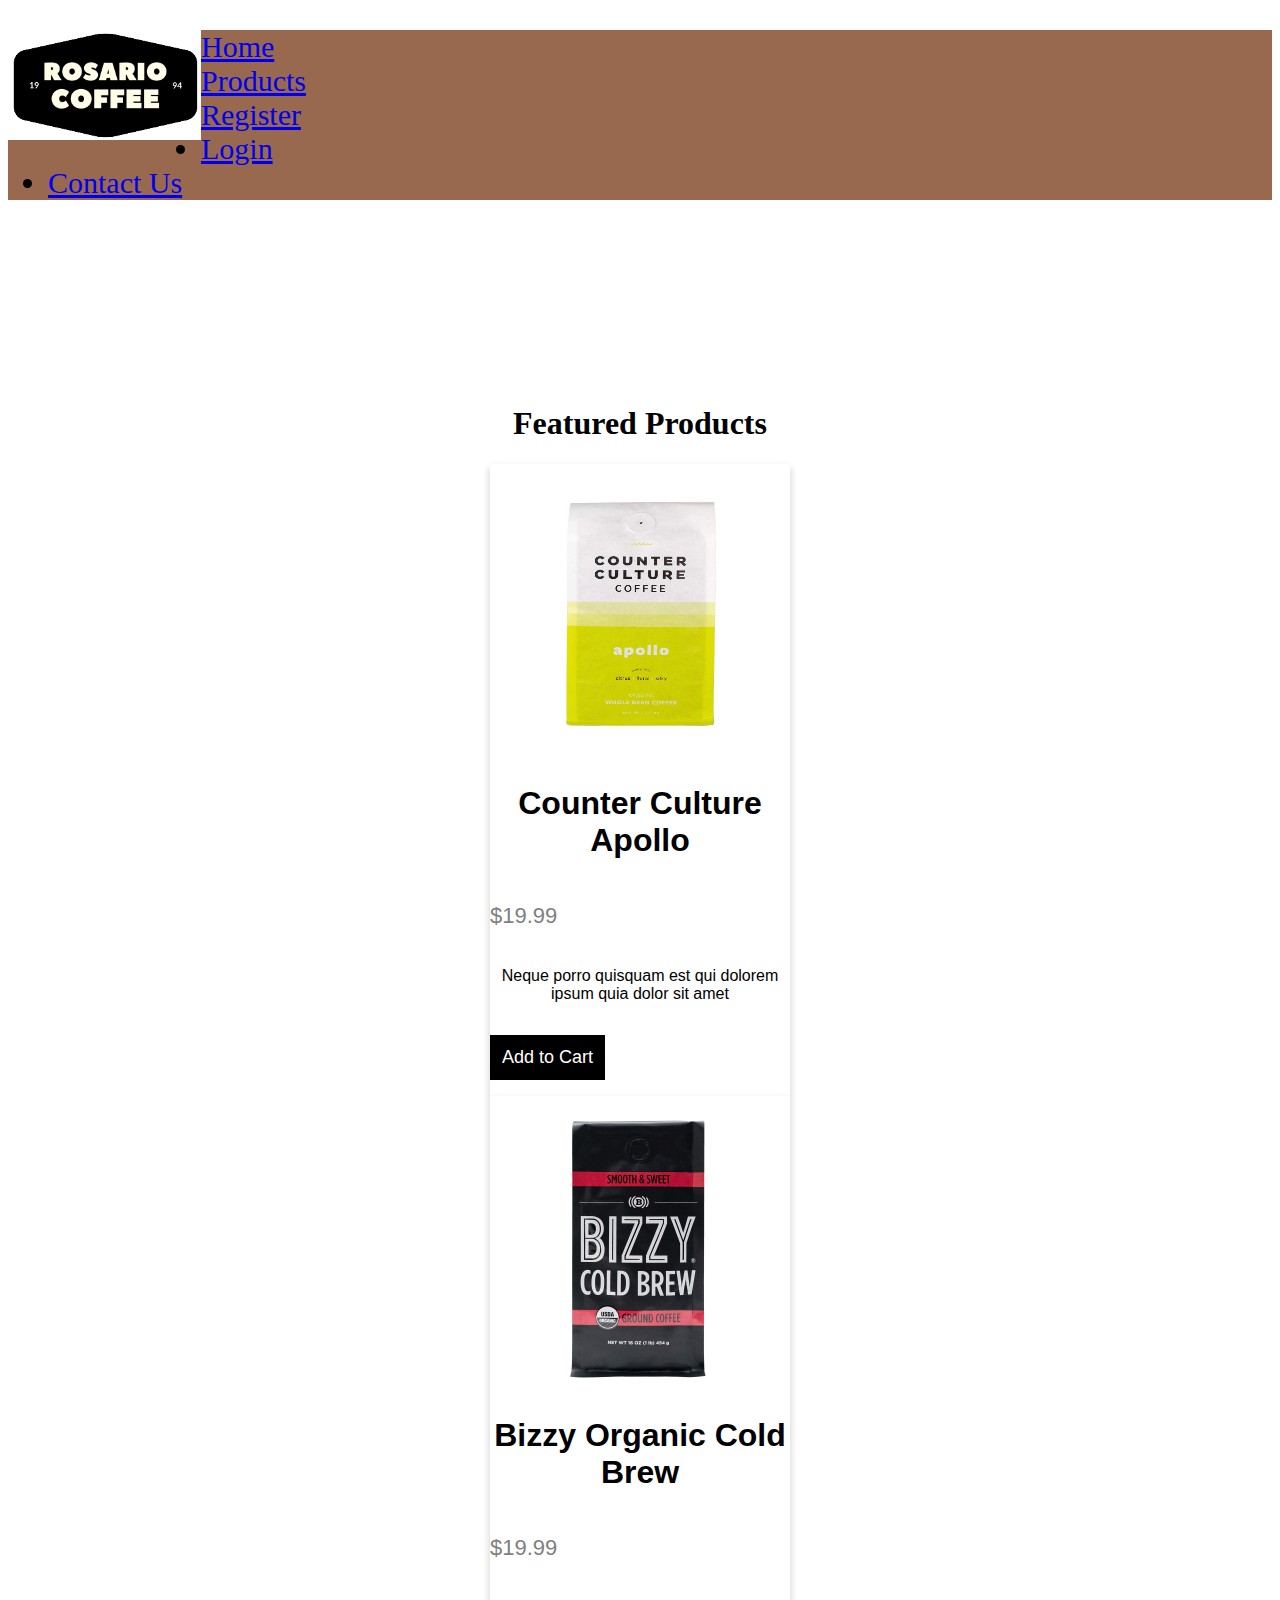
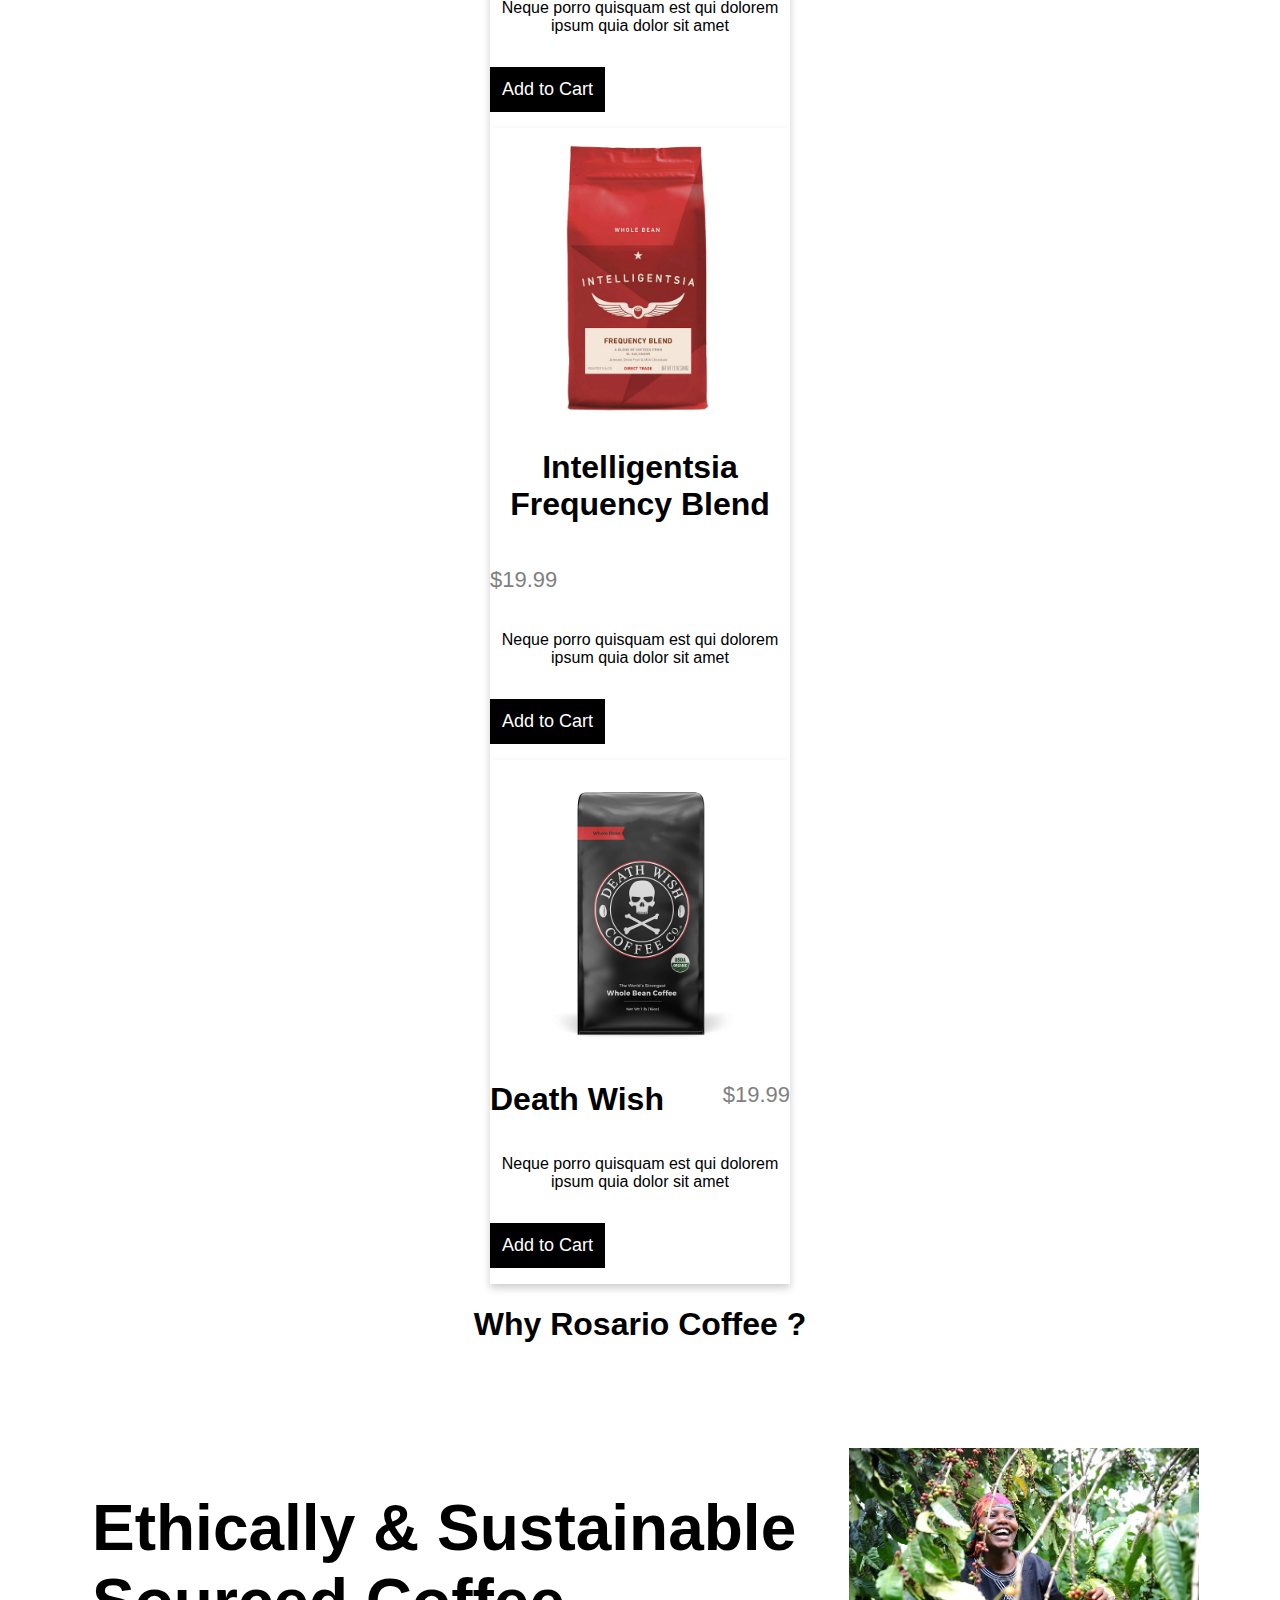
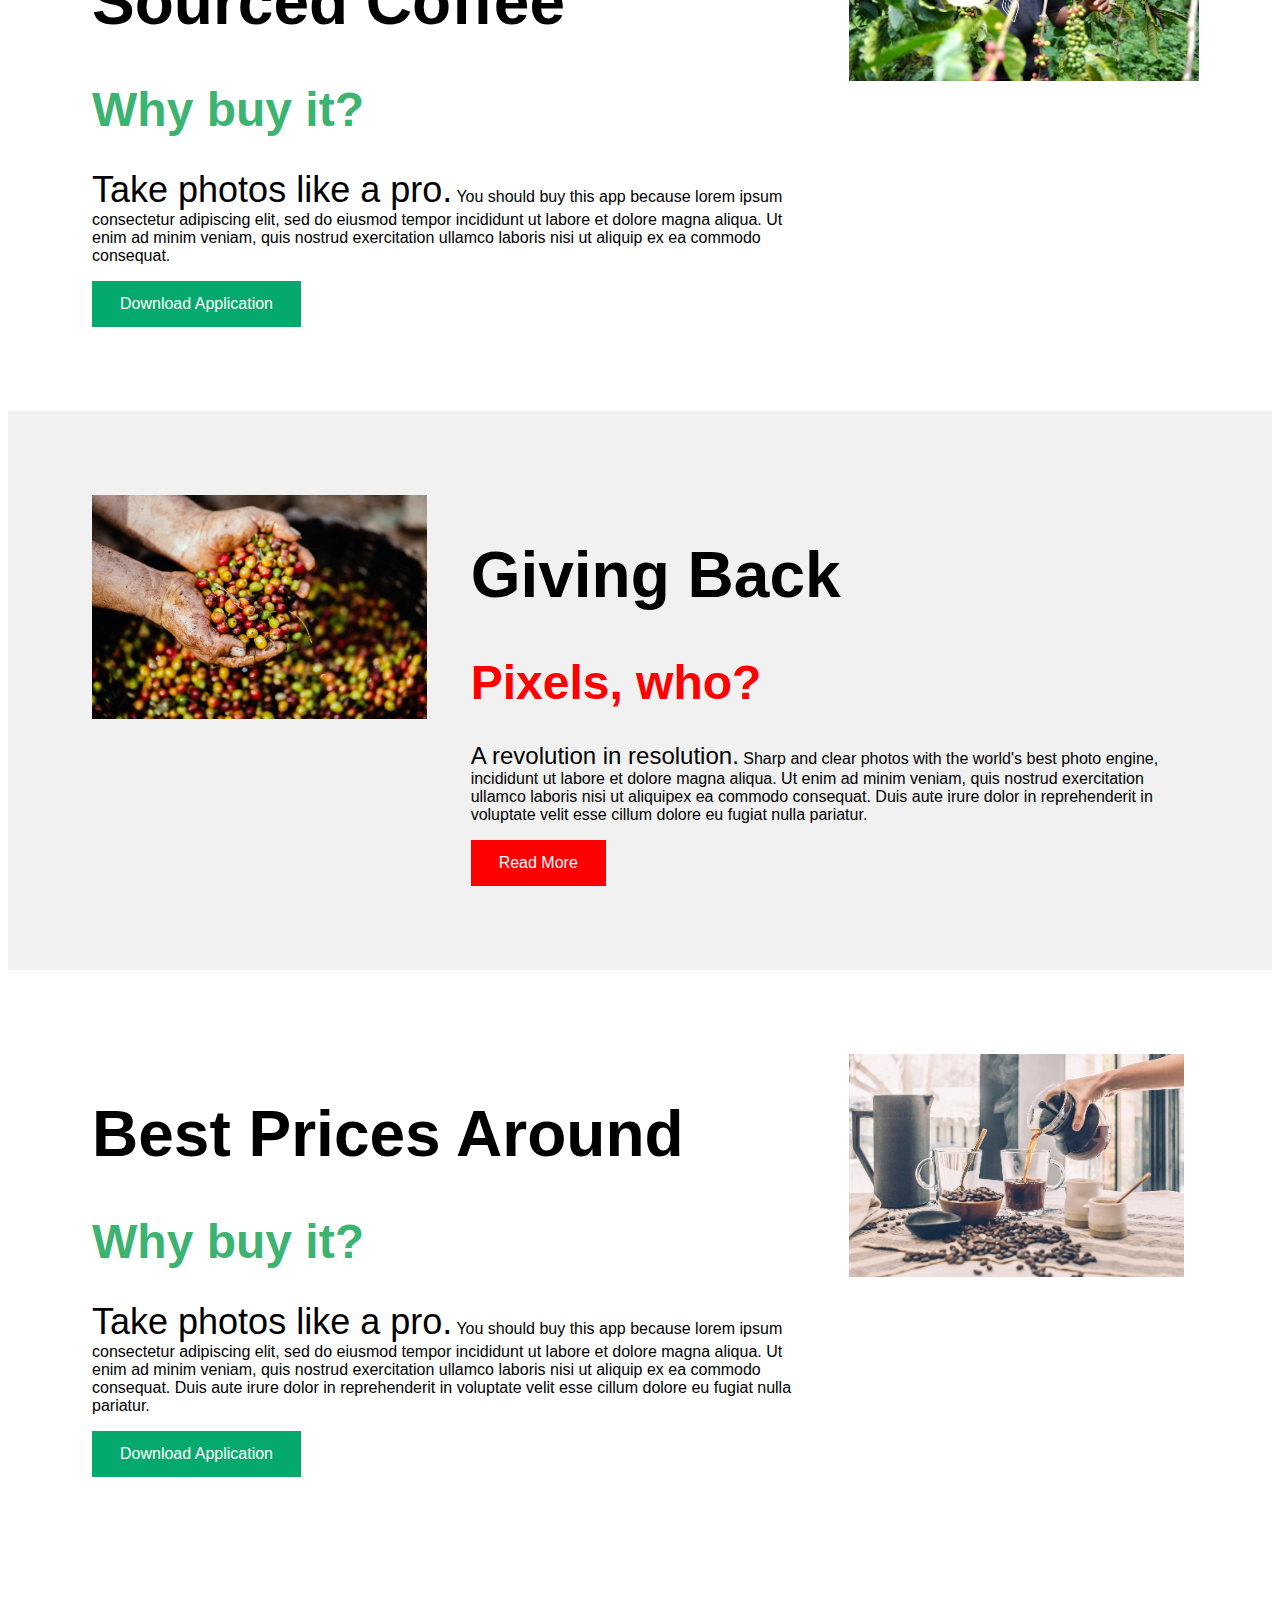
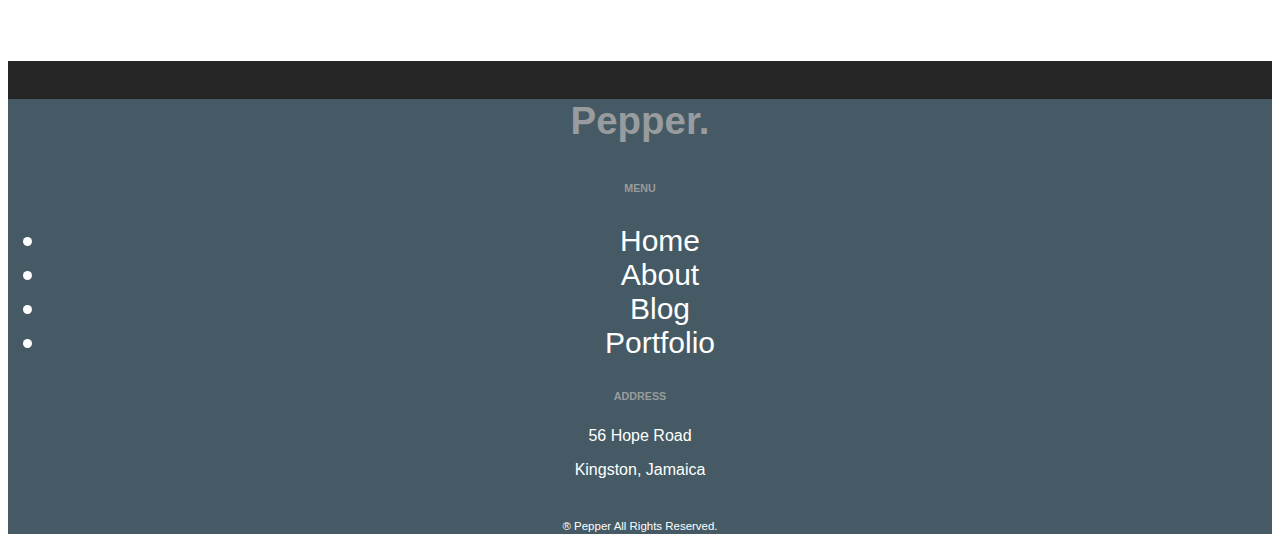
==== index.html @ 5555e2be "Forgot to make commitments, this is what I have so far" ====
<!DOCTYPE html>
<html lang="en">

<head>
    <meta charset="utf-8">
    <meta name="viewport" content="width=device-width, initial-scale=1">
    <title>My First Bootstrap</title>

    <link rel="stylesheet" href="https://cdn.jsdelivr.net/npm/bootstrap@4.6.0/dist/css/bootstrap.min.css"
        integrity="sha384-B0vP5xmATw1+K9KRQjQERJvTumQW0nPEzvF6L/Z6nronJ3oUOFUFpCjEUQouq2+l" crossorigin="anonymous">
    </linkrel>
    <link rel="stylesheet" href="/css/styles.css">
</head>
<main>


    <body>
        <header>

            <!-- NAV BAR -->
            <div>
                <nav class="navbar navbar-expand-md p-0">
                    <a class="navbar-brand" href="/images/logo.png">
                        <img src="/images/logo.png" alt="logo" id="logo" style="height:110px;"> </a>
                    <ul class="navbar-nav">
                        <li class="nav-item">
                            <a class="nav-link" href="home.html">Home</a>
                        </li>
                        <li class="nav-item">
                            <a class="nav-link" href="products.html">Products</a>
                        </li>
                        <li class="nav-item">
                            <a class="nav-link" href="register.html">Register</a>
                        </li>
                        <li class="nav-item">
                            <a class="nav-link" href="login.html">Login</a>
                        </li>
                        <li class="nav-item">
                            <a class="nav-link" href="contact.html">Contact Us</a>
                        </li>
                    </ul>
                </nav>
            </div>
        </header>

        <!-- VIDEO -->
        <video autoplay muted loop id="myVideo">
            <source src="/images/video.mp4" type="video/mp4">
        </video>

        <!-- Featured Products-->
        <div class="container">
            <div class="featured-products">
                <h1>Featured Products</h1>
            </div>

            <div class="row">
                <div class="col-md-3">
                    <div class="cards h-100">
                        <img src="/images/Products/CounterCultureCoffee,CoffeeEthiopianApolloOrganic.jpg"
                            alt="Bizzy Cold Brew" style="width:100%">
                        <h1>Counter Culture Apollo</h1>
                        <p class="price">$19.99</p>
                        <p>Neque porro quisquam est qui dolorem ipsum quia dolor sit amet</p>
                        <p><button>Add to Cart</button></p>
                    </div>

                </div>
                <div class="col-md-3">
                    <div class="cards h-100">
                        <img src="/images/Products/BizzyOrganicColdBrewCoffee.jpg" alt="Bizzy Cold Brew"
                            style="width:100%">
                        <h1>Bizzy Organic Cold Brew</h1>
                        <p class="price">$19.99</p>
                        <p>Neque porro quisquam est qui dolorem ipsum quia dolor sit amet</p>
                        <p><button>Add to Cart</button></p>
                    </div>

                </div>
                <div class="col-md-3">
                    <div class="cards h-100">
                        <img src="/images/Products/IntelligentsiaFrequencyBlend.jpg" alt="Bizzy Cold Brew"
                            style="width:100%">
                        <h1>Intelligentsia Frequency Blend </h1>
                        <p class="price">$19.99</p>
                        <p>Neque porro quisquam est qui dolorem ipsum quia dolor sit amet</p>
                        <p><button>Add to Cart</button></p>
                    </div>

                </div>
                <div class="col-md-3">
                    <div class="cards h-100">
                        <img src="/images/Products/DEATHWISHCOFFEEWholeBeanCoffee.jpg" alt="Bizzy Cold Brew"
                            style="width:100%">
                        <h1>Death Wish</h1>
                        <p class="price">$19.99</p>
                        <p>Neque porro quisquam est qui dolorem ipsum quia dolor sit amet</p>
                        <p><button>Add to Cart</button></p>
                    </div>

                </div>
            </div>
        </div>

        <!-- Main Page Content-->
        
        <section>
        <div style="text-align:center">
            <h1>Why Rosario Coffee ?</h1>
          </div>
          
          <!-- The App Section -->
          <div class="container mpc">
            <div class="row">
              <div class="column-66">
                <h1 class="xlarge-font"><b>Ethically & Sustainable Sourced Coffee</b></h1>
                <h1 class="large-font" style="color:MediumSeaGreen;"><b>Why buy it?</b></h1>
                <p><span style="font-size:36px">Take photos like a pro.</span> You should buy this app because lorem ipsum consectetur adipiscing elit, sed do eiusmod tempor incididunt ut labore et dolore magna aliqua. Ut enim ad minim veniam, quis nostrud exercitation ullamco laboris nisi ut aliquip ex ea commodo consequat.</p>
                <button class="button mpc">Download Application</button>
              </div>
              <div class="column-33">
                  <img src="/images/coffeefield.jpg" width="400" height="471" class="mpc">
              </div>
            </div>
          </div>
          
          <!-- Clarity Section -->
          <div class="container mpc" style="background-color:#f1f1f1">
            <div class="row">
              <div class="column-33">
                <img src="/images/coloredbeans.jpeg" alt="App" width="335" height="471" class="mpc">
              </div>
              <div class="column-66">
                <h1 class="xlarge-font"><b>Giving Back</b></h1>
                <h1 class="large-font" style="color:red;"><b>Pixels, who?</b></h1>
                <p><span style="font-size:24px">A revolution in resolution.</span> Sharp and clear photos with the world's best photo engine, incididunt ut labore et dolore magna aliqua. Ut enim ad minim veniam, quis nostrud exercitation ullamco laboris nisi ut aliquipex ea commodo consequat. Duis aute irure dolor in reprehenderit in voluptate velit esse cillum dolore eu fugiat nulla pariatur.</p>
                <button class="button mpc" style="background-color:red">Read More</button>
              </div>
            </div>
          </div>
          
          <!-- The App Section -->
          <div class="container mpc">
            <div class="row">
              <div class="column-66">
                <h1 class="xlarge-font"><b>Best Prices Around</b></h1>
                <h1 class="large-font" style="color:MediumSeaGreen;"><b>Why buy it?</b></h1>
                <p><span style="font-size:36px">Take photos like a pro.</span> You should buy this app because lorem ipsum consectetur adipiscing elit, sed do eiusmod tempor incididunt ut labore et dolore magna aliqua. Ut enim ad minim veniam, quis nostrud exercitation ullamco laboris nisi ut aliquip ex ea commodo consequat. Duis aute irure dolor in reprehenderit in voluptate velit esse cillum dolore eu fugiat nulla pariatur.</p>
                <button class="button mpc">Download Application</button>
              </div>
              <div class="column-33">
                  <img src="/images/pouring-morning_FJJL3EKUR2.webp" width="335" height="471" class="mpc">
              </div>
            </div>
          </div>
        </section>





        <!-- FOOTER -->
        <footer>
            <div class="container-fluid pb-0 mb-0 justify-content-center text-light ">
                <footer>
                    <div class="row my-5 justify-content-center py-5">
                        <div class="col-11">
                            <div class="row ">
                                <div class="col-xl-8 col-md-4 col-sm-4 col-12 my-auto mx-auto a">
                                    <h3 class="text-muted mb-md-0 mb-5 bold-text">Pepper.</h3>
                                </div>
                                <div class="col-xl-2 col-md-4 col-sm-4 col-12">
                                    <h6 class="mb-3 mb-lg-4 bold-text "><b>MENU</b></h6>
                                    <ul class="list-unstyled">
                                        <li>Home</li>
                                        <li>About</li>
                                        <li>Blog</li>
                                        <li>Portfolio</li>
                                    </ul>
                                </div>
                                <div class="col-xl-2 col-md-4 col-sm-4 col-12">
                                    <h6 class="mb-3 mb-lg-4 text-muted bold-text mt-sm-0 mt-5"><b>ADDRESS</b></h6>
                                    <p class="mb-1">56 Hope Road</p>
                                    <p>Kingston, Jamaica</p>
                                </div>
                            </div>
                            <div class="row ">
                                <div
                                    class="col-xl-8 col-md-4 col-sm-4 col-auto my-md-0 mt-5 order-sm-1 order-3 align-self-end">
                                    <p class="social text-muted mb-0 pb-0 bold-text"> <span class="mx-2"><i
                                                class="fa fa-facebook" aria-hidden="true"></i></span> <span
                                            class="mx-2"><i class="fa fa-linkedin-square" aria-hidden="true"></i></span>
                                        <span class="mx-2"><i class="fa fa-twitter" aria-hidden="true"></i></span> <span
                                            class="mx-2"><i class="fa fa-instagram" aria-hidden="true"></i></span>
                                    </p>
                                    <small class="rights"><span>&#174;</span> Pepper All Rights Reserved.</small>
                                </div>


                            </div>
                        </div>
                    </div>
                </footer>
            </div>
        </footer>
</main>

<!--Bootstrap Script files go at the bottom of the body-->

<scriptsrc="https: //code.jquery.com/jquery-3.5.1.slim.min.js"
    integrity="sha384-DfXdz2htPH0lsSSs5nCTpuj/zy4C+OGpamoFVy38MVBnE+IbbVYUew+OrCXaRkfj" crossorigin="anonymous">
    </script>
    <scriptsrc="https: //cdn.jsdelivr.net/npm/bootstrap@4.6.0/dist/js/bootstrap.bundle.min.js"
        integrity="sha384-Piv4xVNRyMGpqkS2by6br4gNJ7DXjqk09RmUpJ8jgGtD7zP9yug3goQfGII0yAns" crossorigin="anonymous">
        </script>

        <!-- my JavaScript files will be included here -->

        </body>

</html>
---- css/styles.css ----
* {
  box-sizing:border-box;
}

section {
  margin: 0;
  font-family: Arial, Helvetica, sans-serif;
}

.container.mpc {
  padding: 64px;
}

.row:after {
  content: "";
  display: table;
  clear: both
}

.column-66 {
  float: left;
  width: 66.66666%;
  padding: 20px;
}

.column-33 {
  float: left;
  width: 33.33333%;
  padding: 20px;
}

.large-font {
  font-size: 48px;
}

.xlarge-font {
  font-size: 64px
}

.button.mpc {
  border: none;
  color: white;
  padding: 14px 28px;
  font-size: 16px;
  cursor: pointer;
  background-color: #04AA6D;
}

.mpc img {
  display: block;
  height: auto;
  max-width: 350px;
}

@media screen and (max-width: 1000px) {
  .column-66,
  .column-33 {
    width: 100%;
    text-align: center;
  }
  .mpc img {
    margin: auto;
  }
}














/* Navbar*/

.navbar {
    background-color: #98694f
    }








































.cards {
    box-shadow: 0 4px 8px 0 rgba(0, 0, 0, 0.2);
    max-width: 300px;
    margin: auto;
    text-align: center;
    font-family: arial;
    display: flex;
    justify-content: space-between;
    flex-wrap: wrap;
  }


  
  
  .price {
    color: grey;
    font-size: 22px;
    text-align: center;
  }
  
  .cards button {
    border: none;
    outline: 0;
    padding: 12px;
    color: white;
    background-color: #000;
    text-align: center;
    cursor: pointer;
    width: 100%;
    font-size: 18px;
  }
  
  .cards button:hover {
    opacity: 0.7;
  }

.featured-products {
    text-align: center;
}


#logo {
    float: left;
    position: relative;
}

ul {
    font-size: 30px;
    justify-content: space-around;  
}





/* Footer */

footer {
position: static;
width: 100%;
bottom: 0;
color: white;
text-align: center; }

@import url('https://fonts.googleapis.com/css?family=Rubik&display=swap');

 footer {
     background: linear-gradient(0deg, #fff, 50%, #DEEEFE);
     font-family: 'Rubik', sans-serif;
     background: #455A64;
     height: 100 !important
 }

 .container-fluid {
     overflow: hidden;
     margin-top: 100px;
     background: #262626;
     color: #627482 !important;
     margin-bottom: 0;
     padding-bottom: 0
 }

 small {
     font-size: calc(12px + (15 - 12) * ((100vw - 360px) / (1600 - 360))) !important
 }

 .bold-text {
     color: #989c9e !important
 }

 .mt-55 {
     margin-top: calc(50px + (60 - 50) * ((100vw - 360px) / (1600 - 360))) !important
 }

 h3 {
     font-size: calc(34px + (40 - 34) * ((100vw - 360px) / (1600 - 360))) !important
 }

 .social {
     font-size: 21px !important
 }

 .rights {
     font-size: calc(10px + (12 - 10) * ((100vw - 360px) / (1600 - 360))) !important
 }






/* Video */

#myVideo {
    background-size: contain;
    position:relative
    top 0;
    bottom: 0 ;
    width: 100% !important;
    height: auto !important;
 }




.cards img {
    height: 300px;
}
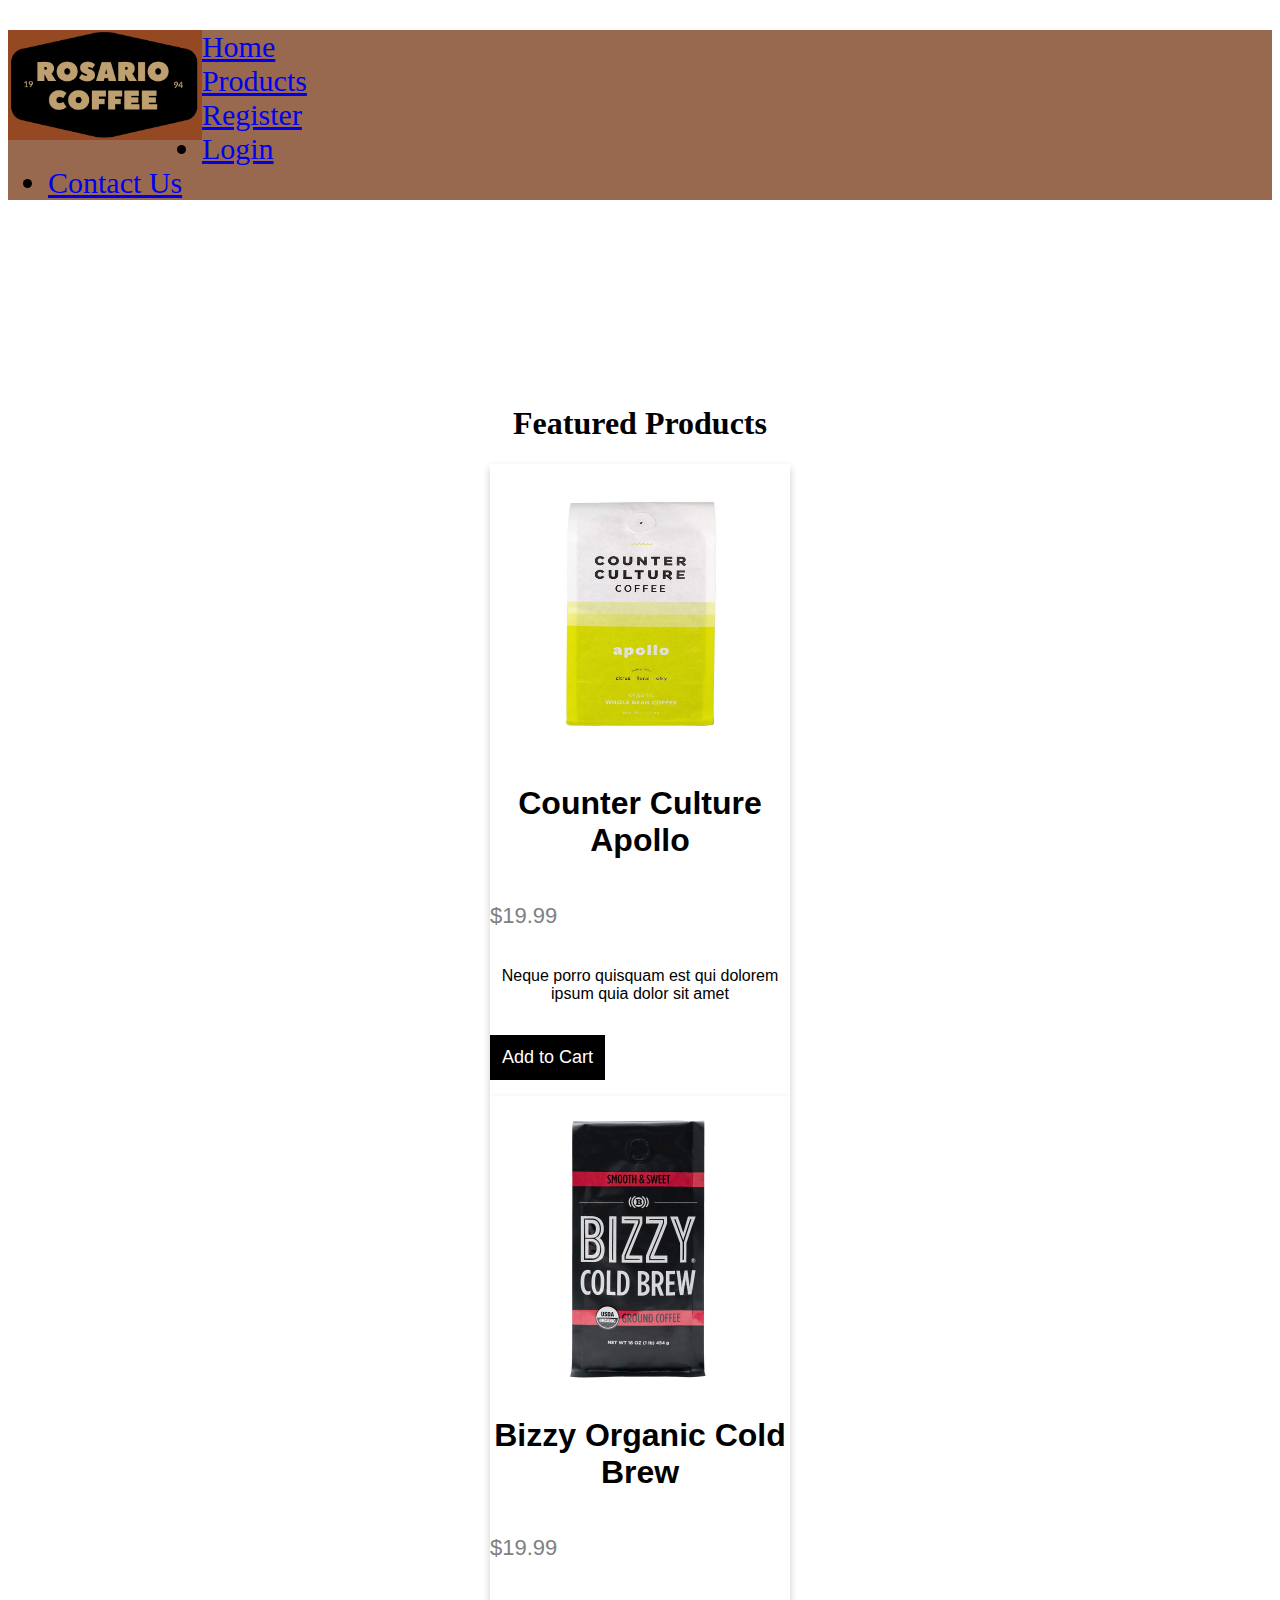
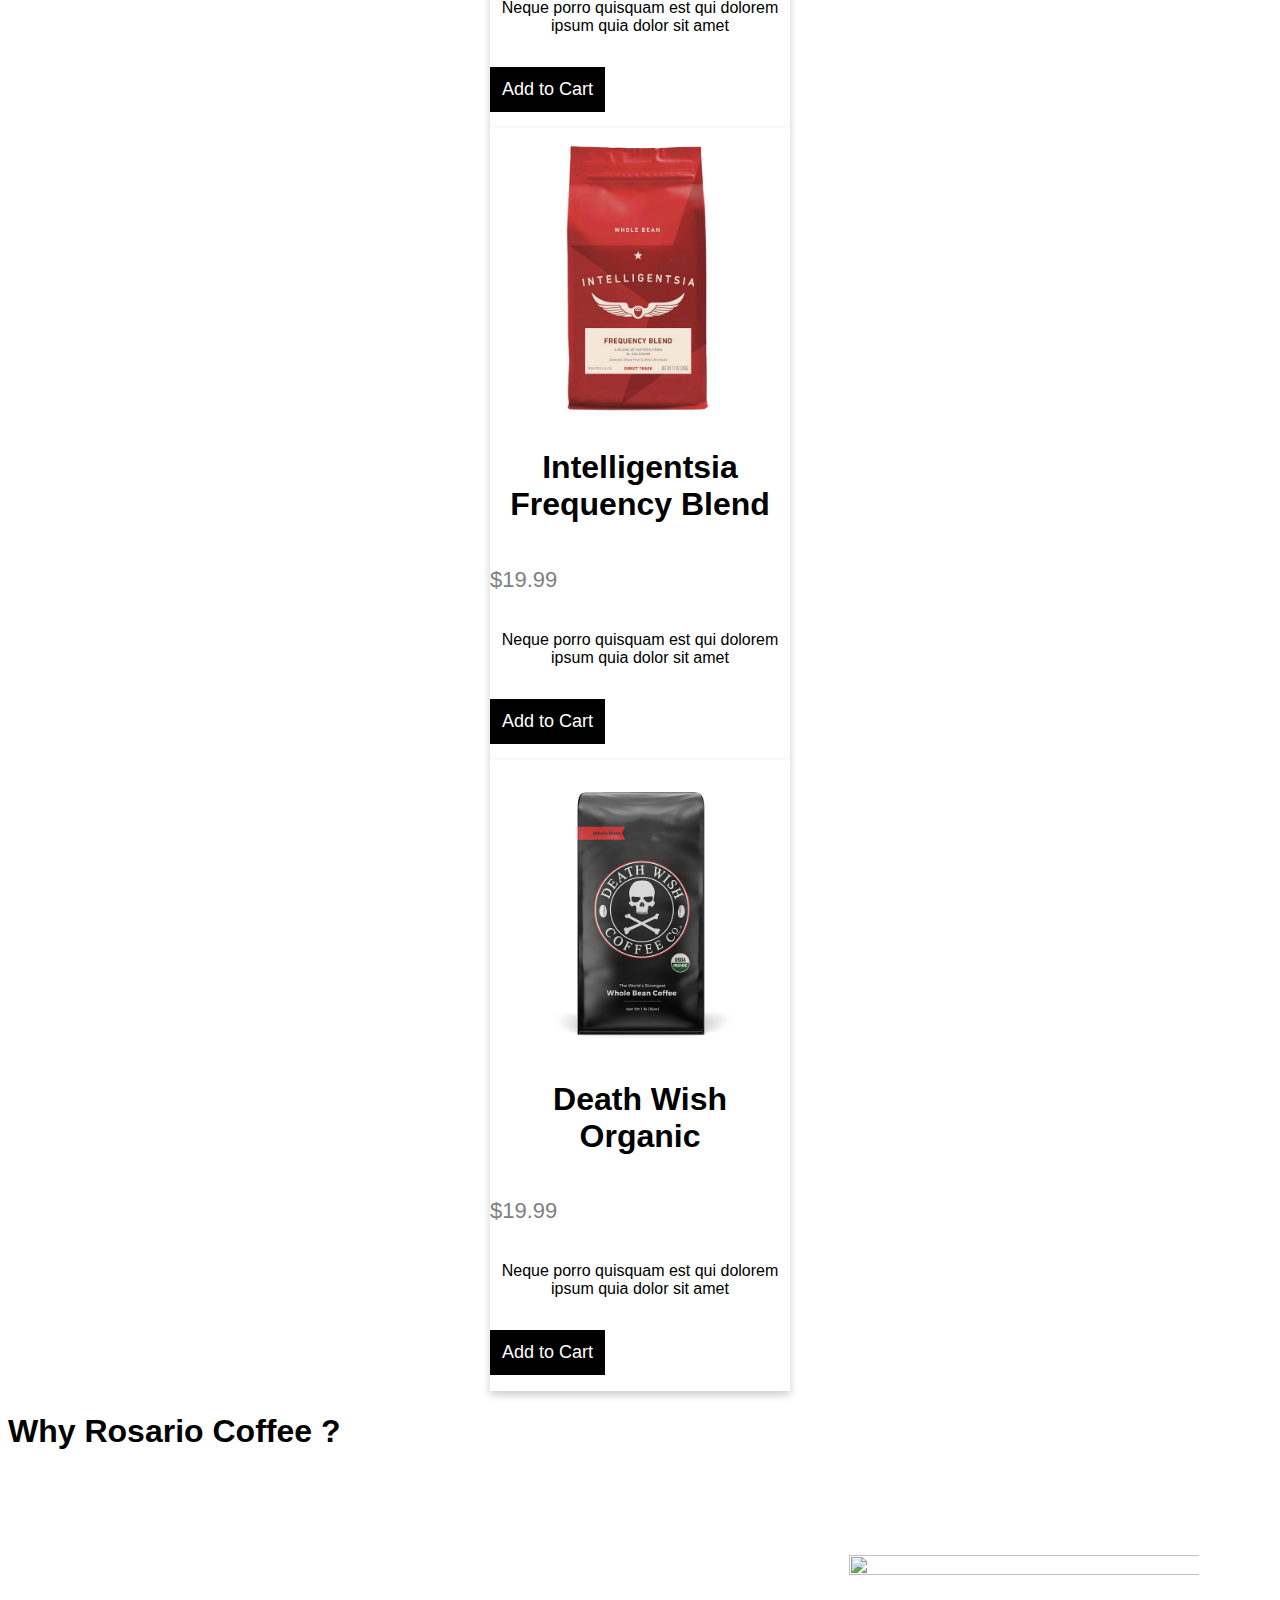
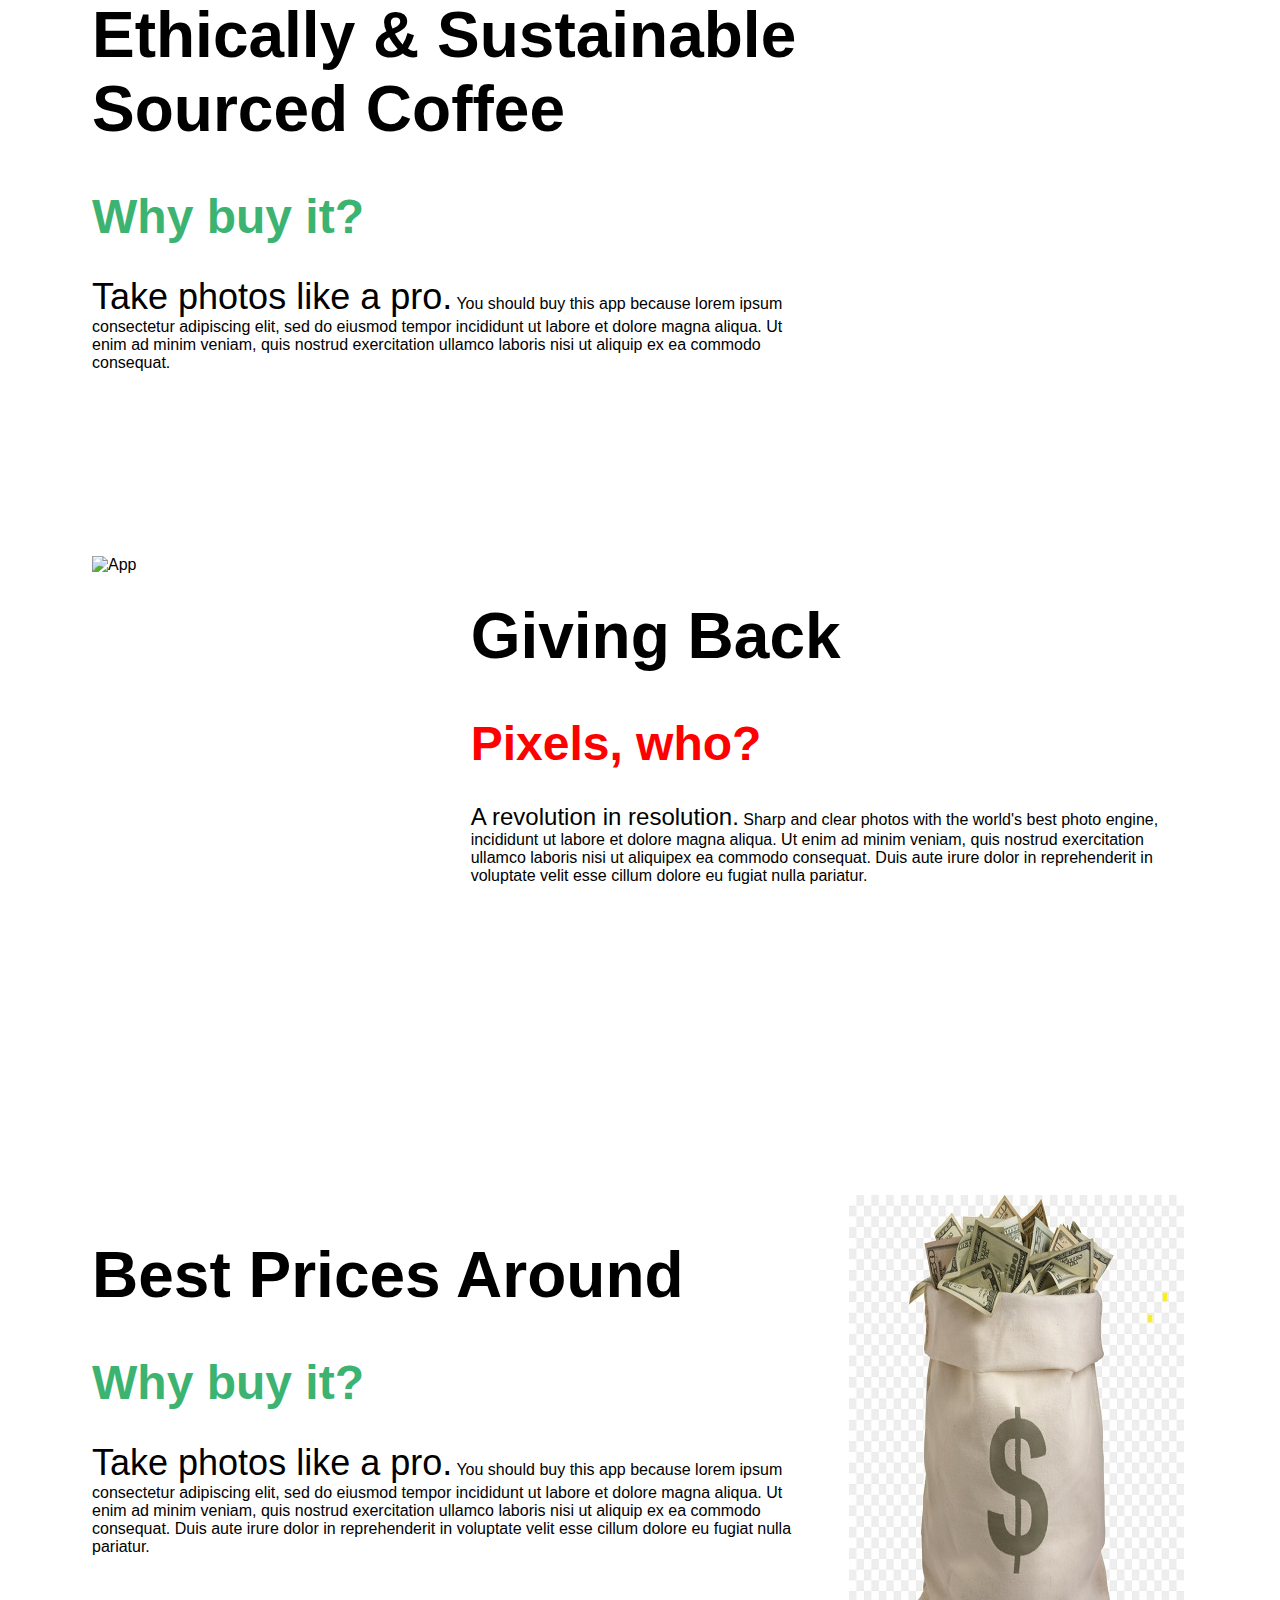
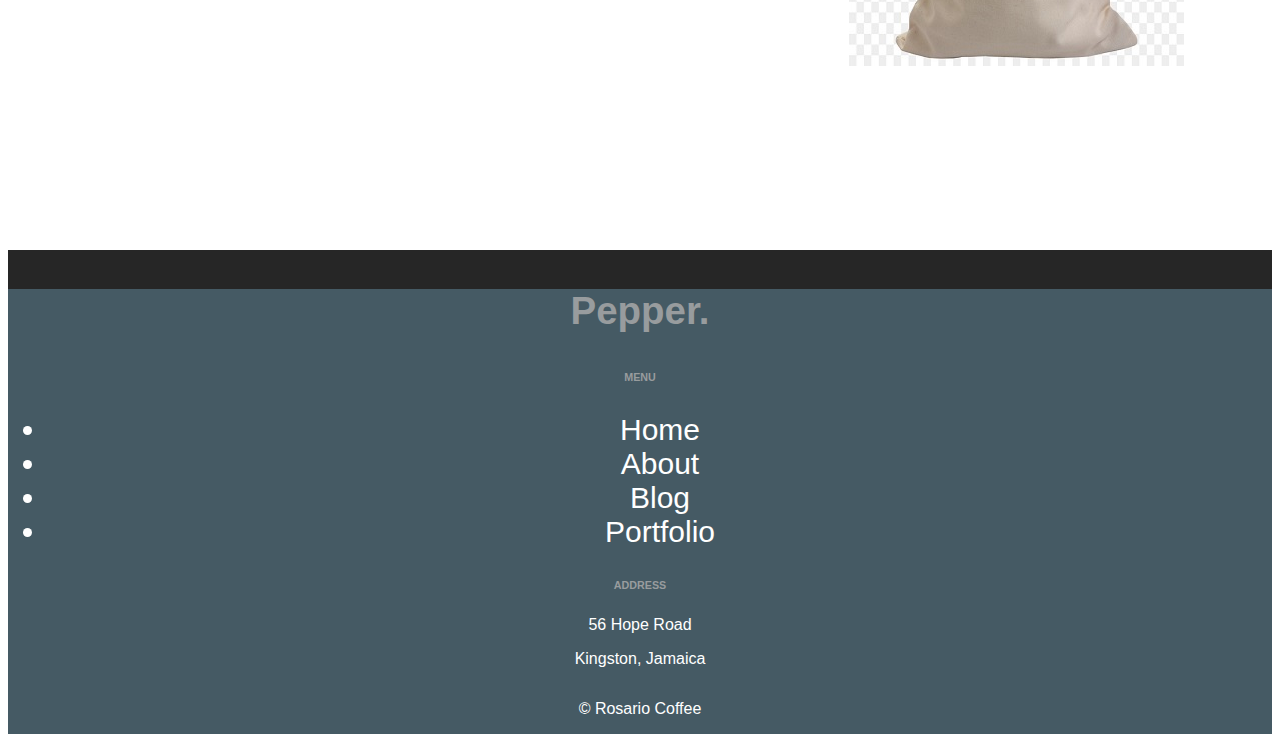
==== commit 28a88c0b: "Added a products page with basic styling and styling to the login, contact, and register pages" ====
--- a/index.html
+++ b/index.html
@@ -10,6 +10,8 @@
         integrity="sha384-B0vP5xmATw1+K9KRQjQERJvTumQW0nPEzvF6L/Z6nronJ3oUOFUFpCjEUQouq2+l" crossorigin="anonymous">
     </linkrel>
     <link rel="stylesheet" href="/css/styles.css">
+    <link rel="preconnect" href="https://fonts.gstatic.com">
+    <link href="https://fonts.googleapis.com/css2?family=Lato:ital,wght@1,700&display=swap" rel="stylesheet">
 </head>
 <main>
 
@@ -20,8 +22,8 @@
             <!-- NAV BAR -->
             <div>
                 <nav class="navbar navbar-expand-md p-0">
-                    <a class="navbar-brand" href="/images/logo.png">
-                        <img src="/images/logo.png" alt="logo" id="logo" style="height:110px;"> </a>
+                    <a href="/index.html">
+                        <img src="/images/updatedlogo.png" alt="logo" id="logo" style="height:110px;"> </a>
                     <ul class="navbar-nav">
                         <li class="nav-item">
                             <a class="nav-link" href="home.html">Home</a>
@@ -89,10 +91,10 @@
 
                 </div>
                 <div class="col-md-3">
-                    <div class="cards h-100">
+                    <div class="cards h-100 text-center">
                         <img src="/images/Products/DEATHWISHCOFFEEWholeBeanCoffee.jpg" alt="Bizzy Cold Brew"
                             style="width:100%">
-                        <h1>Death Wish</h1>
+                        <h1>Death Wish Organic</h1>
                         <p class="price">$19.99</p>
                         <p>Neque porro quisquam est qui dolorem ipsum quia dolor sit amet</p>
                         <p><button>Add to Cart</button></p>
@@ -103,56 +105,64 @@
         </div>
 
         <!-- Main Page Content-->
-        
+
         <section>
-        <div style="text-align:center">
-            <h1>Why Rosario Coffee ?</h1>
-          </div>
-          
-          <!-- The App Section -->
-          <div class="container mpc">
-            <div class="row">
-              <div class="column-66">
-                <h1 class="xlarge-font"><b>Ethically & Sustainable Sourced Coffee</b></h1>
-                <h1 class="large-font" style="color:MediumSeaGreen;"><b>Why buy it?</b></h1>
-                <p><span style="font-size:36px">Take photos like a pro.</span> You should buy this app because lorem ipsum consectetur adipiscing elit, sed do eiusmod tempor incididunt ut labore et dolore magna aliqua. Ut enim ad minim veniam, quis nostrud exercitation ullamco laboris nisi ut aliquip ex ea commodo consequat.</p>
-                <button class="button mpc">Download Application</button>
-              </div>
-              <div class="column-33">
-                  <img src="/images/coffeefield.jpg" width="400" height="471" class="mpc">
-              </div>
-            </div>
-          </div>
-          
-          <!-- Clarity Section -->
-          <div class="container mpc" style="background-color:#f1f1f1">
-            <div class="row">
-              <div class="column-33">
-                <img src="/images/coloredbeans.jpeg" alt="App" width="335" height="471" class="mpc">
-              </div>
-              <div class="column-66">
-                <h1 class="xlarge-font"><b>Giving Back</b></h1>
-                <h1 class="large-font" style="color:red;"><b>Pixels, who?</b></h1>
-                <p><span style="font-size:24px">A revolution in resolution.</span> Sharp and clear photos with the world's best photo engine, incididunt ut labore et dolore magna aliqua. Ut enim ad minim veniam, quis nostrud exercitation ullamco laboris nisi ut aliquipex ea commodo consequat. Duis aute irure dolor in reprehenderit in voluptate velit esse cillum dolore eu fugiat nulla pariatur.</p>
-                <button class="button mpc" style="background-color:red">Read More</button>
-              </div>
-            </div>
-          </div>
-          
-          <!-- The App Section -->
-          <div class="container mpc">
-            <div class="row">
-              <div class="column-66">
-                <h1 class="xlarge-font"><b>Best Prices Around</b></h1>
-                <h1 class="large-font" style="color:MediumSeaGreen;"><b>Why buy it?</b></h1>
-                <p><span style="font-size:36px">Take photos like a pro.</span> You should buy this app because lorem ipsum consectetur adipiscing elit, sed do eiusmod tempor incididunt ut labore et dolore magna aliqua. Ut enim ad minim veniam, quis nostrud exercitation ullamco laboris nisi ut aliquip ex ea commodo consequat. Duis aute irure dolor in reprehenderit in voluptate velit esse cillum dolore eu fugiat nulla pariatur.</p>
-                <button class="button mpc">Download Application</button>
-              </div>
-              <div class="column-33">
-                  <img src="/images/pouring-morning_FJJL3EKUR2.webp" width="335" height="471" class="mpc">
-              </div>
-            </div>
-          </div>
+            <div>
+                <h1 id="mpch1">Why Rosario Coffee ?</h1>
+            </div>
+
+            <!-- The App Section -->
+            <div class="container mpc">
+                <div class="row">
+                    <div class="column-66">
+                        <h1 class="xlarge-font"><b>Ethically & Sustainable Sourced Coffee</b></h1>
+                        <h1 class="large-font" style="color:MediumSeaGreen;"><b>Why buy it?</b></h1>
+                        <p><span style="font-size:36px">Take photos like a pro.</span> You should buy this app because
+                            lorem ipsum consectetur adipiscing elit, sed do eiusmod tempor incididunt ut labore et
+                            dolore magna aliqua. Ut enim ad minim veniam, quis nostrud exercitation ullamco laboris nisi
+                            ut aliquip ex ea commodo consequat.</p>
+                    </div>
+                    <div class="column-33">
+                        <img src="/images/coffeefield.jpg" width="400" height="471" class="mpc">
+                    </div>
+                </div>
+            </div>
+
+            <!-- Clarity Section -->
+            <div class="container mpc">
+                <div class="row">
+                    <div class="column-33">
+                        <img src="/images/collage/charity_collage_300x200.jpg" alt="App" width="335" height="471" class="mpc">
+                    </div>
+                    <div class="column-66">
+                        <h1 class="xlarge-font"><b>Giving Back</b></h1>
+                        <h1 class="large-font" style="color:red;"><b>Pixels, who?</b></h1>
+                        <p><span style="font-size:24px">A revolution in resolution.</span> Sharp and clear photos with
+                            the world's best photo engine, incididunt ut labore et dolore magna aliqua. Ut enim ad minim
+                            veniam, quis nostrud exercitation ullamco laboris nisi ut aliquipex ea commodo consequat.
+                            Duis aute irure dolor in reprehenderit in voluptate velit esse cillum dolore eu fugiat nulla
+                            pariatur.</p>
+                    </div>
+                </div>
+            </div>
+
+            <!-- The App Section -->
+            <div class="container mpc">
+                <div class="row">
+                    <div class="column-66">
+                        <h1 class="xlarge-font"><b>Best Prices Around</b></h1>
+                        <h1 class="large-font" style="color:MediumSeaGreen;"><b>Why buy it?</b></h1>
+                        <p><span style="font-size:36px">Take photos like a pro.</span> You should buy this app because
+                            lorem ipsum consectetur adipiscing elit, sed do eiusmod tempor incididunt ut labore et
+                            dolore magna aliqua. Ut enim ad minim veniam, quis nostrud exercitation ullamco laboris nisi
+                            ut aliquip ex ea commodo consequat. Duis aute irure dolor in reprehenderit in voluptate
+                            velit esse cillum dolore eu fugiat nulla pariatur.</p>
+                    </div>
+                    <div class="column-33">
+                        <img src="/images/dsBuffer.bmp.png" width="335" height="471" class="mpc">
+                    </div>
+                </div>
+            </div>
         </section>
 
 
@@ -161,7 +171,7 @@
 
         <!-- FOOTER -->
         <footer>
-            <div class="container-fluid pb-0 mb-0 justify-content-center text-light ">
+            <div class="container-fluid pb-0 mb-0 justify-content-center">
                 <footer>
                     <div class="row my-5 justify-content-center py-5">
                         <div class="col-11">
@@ -187,13 +197,7 @@
                             <div class="row ">
                                 <div
                                     class="col-xl-8 col-md-4 col-sm-4 col-auto my-md-0 mt-5 order-sm-1 order-3 align-self-end">
-                                    <p class="social text-muted mb-0 pb-0 bold-text"> <span class="mx-2"><i
-                                                class="fa fa-facebook" aria-hidden="true"></i></span> <span
-                                            class="mx-2"><i class="fa fa-linkedin-square" aria-hidden="true"></i></span>
-                                        <span class="mx-2"><i class="fa fa-twitter" aria-hidden="true"></i></span> <span
-                                            class="mx-2"><i class="fa fa-instagram" aria-hidden="true"></i></span>
-                                    </p>
-                                    <small class="rights"><span>&#174;</span> Pepper All Rights Reserved.</small>
+                                    <p id="copyright">&copy; Rosario Coffee</p>
                                 </div>
 
 
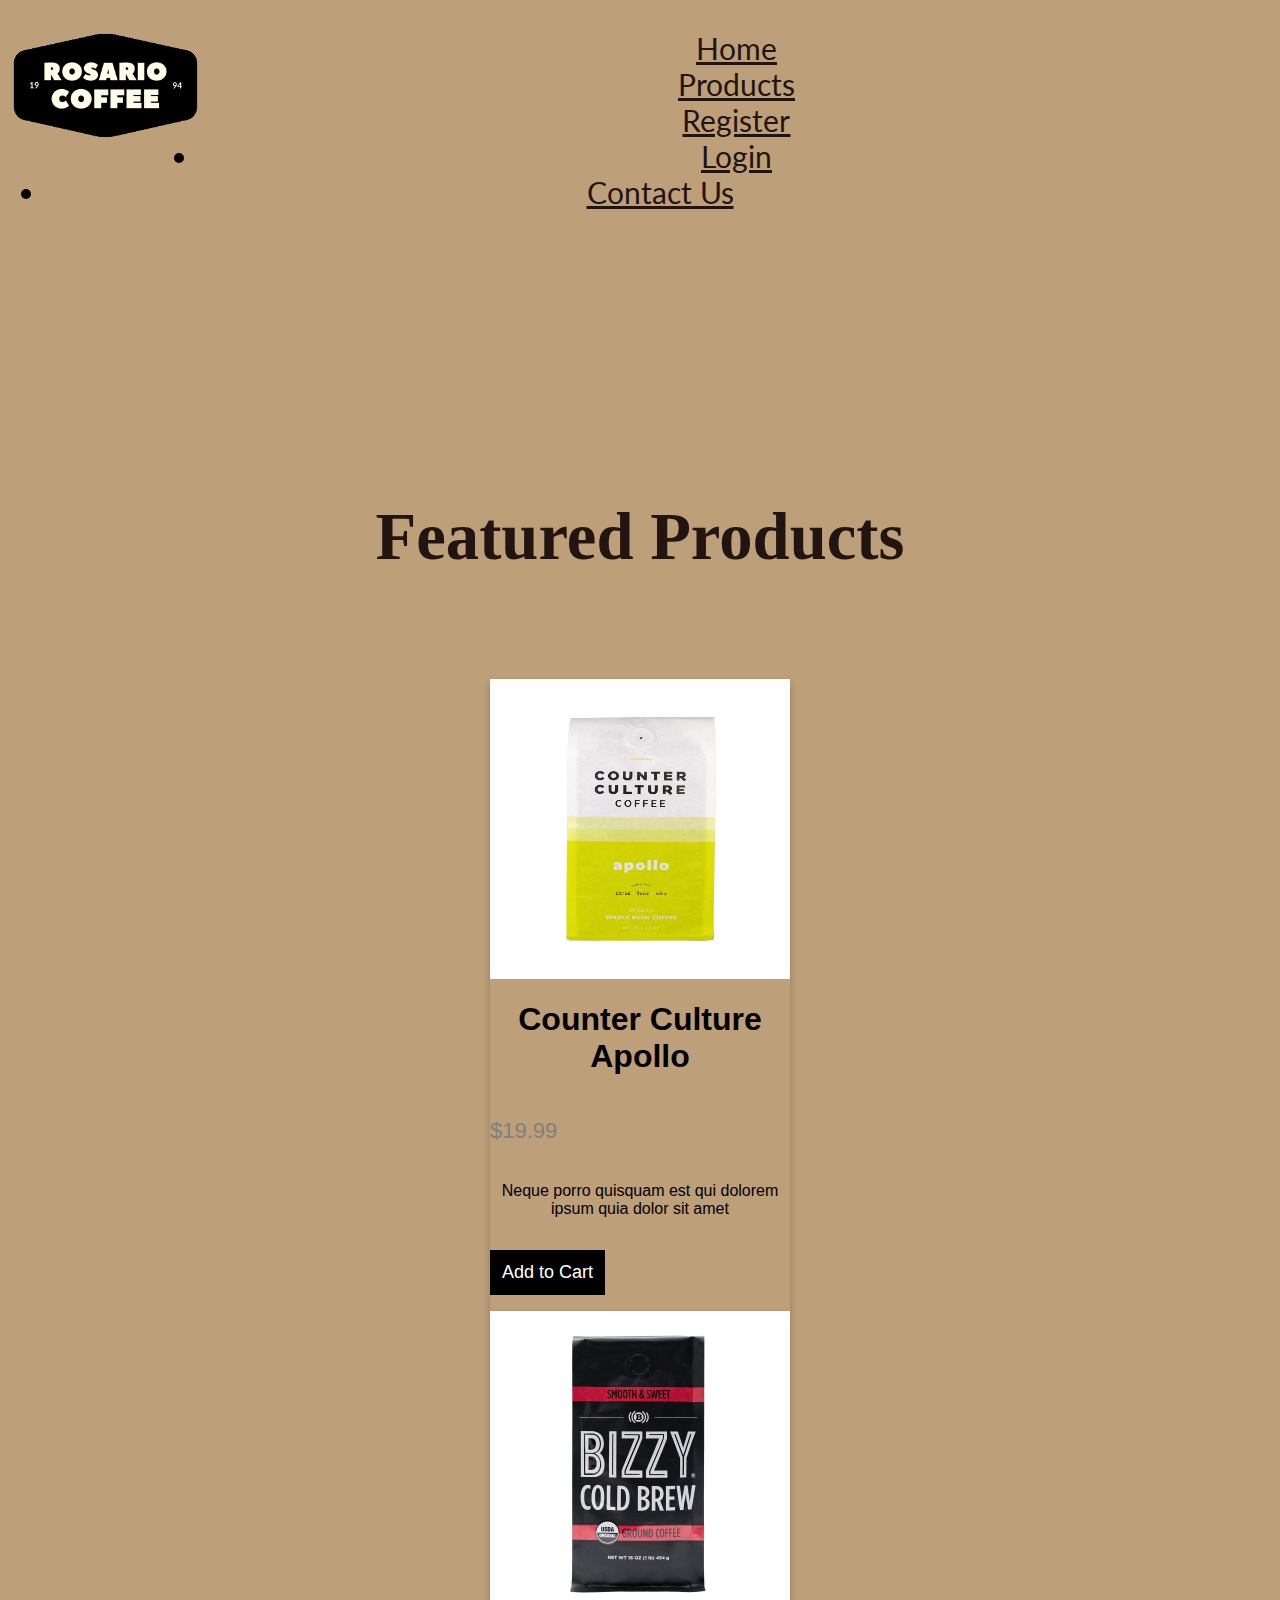
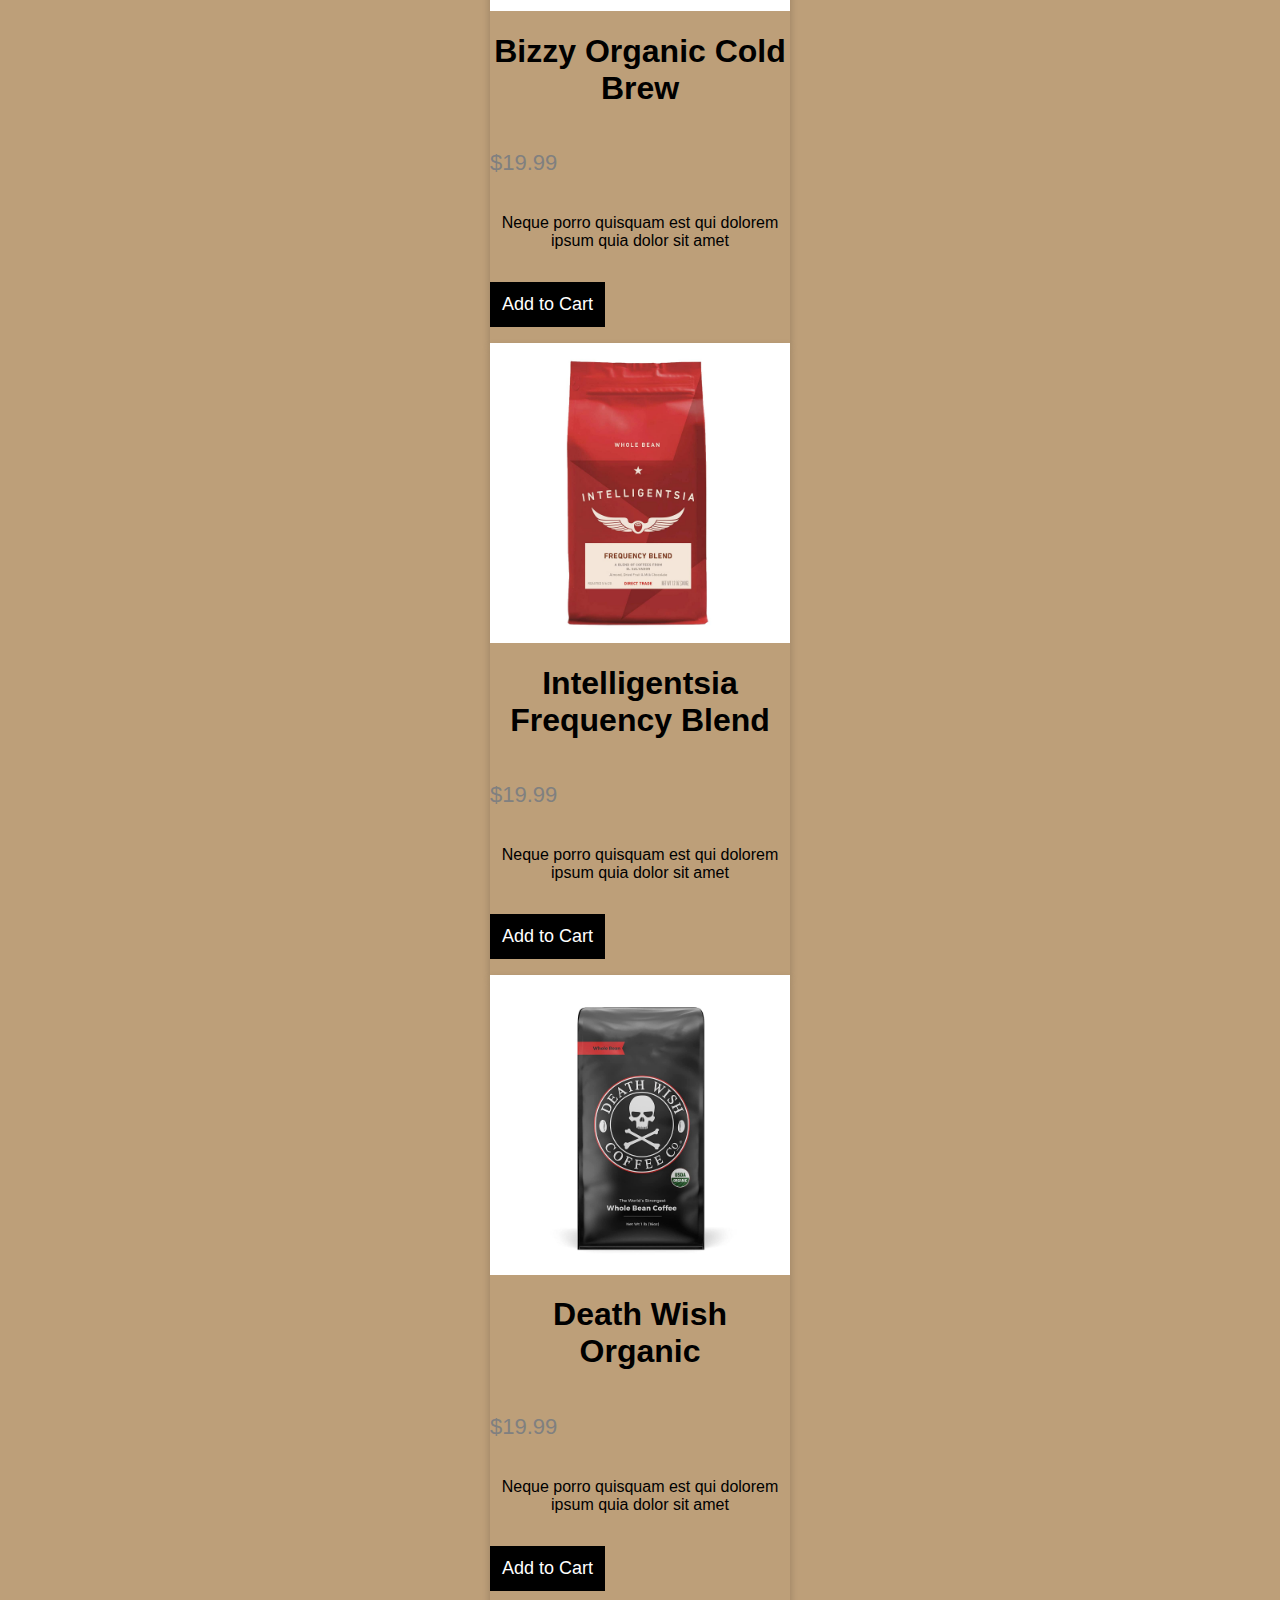
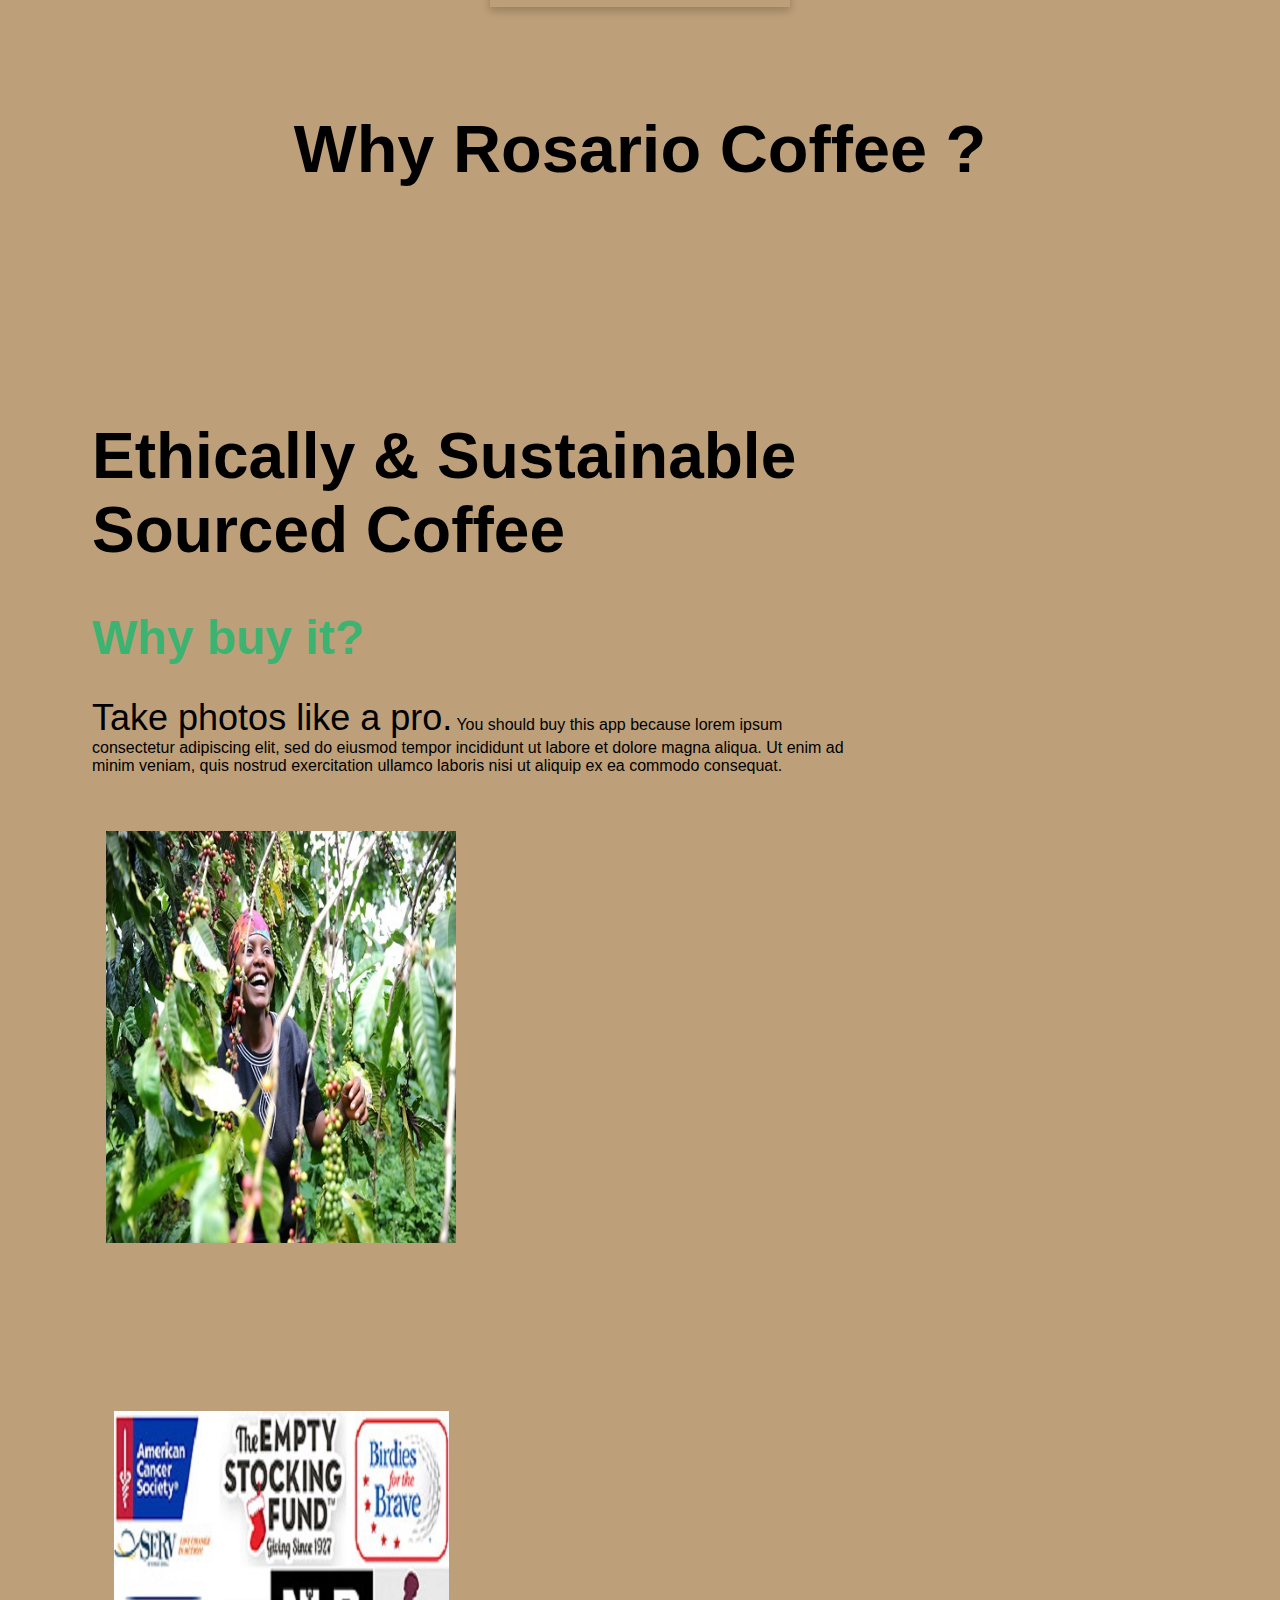
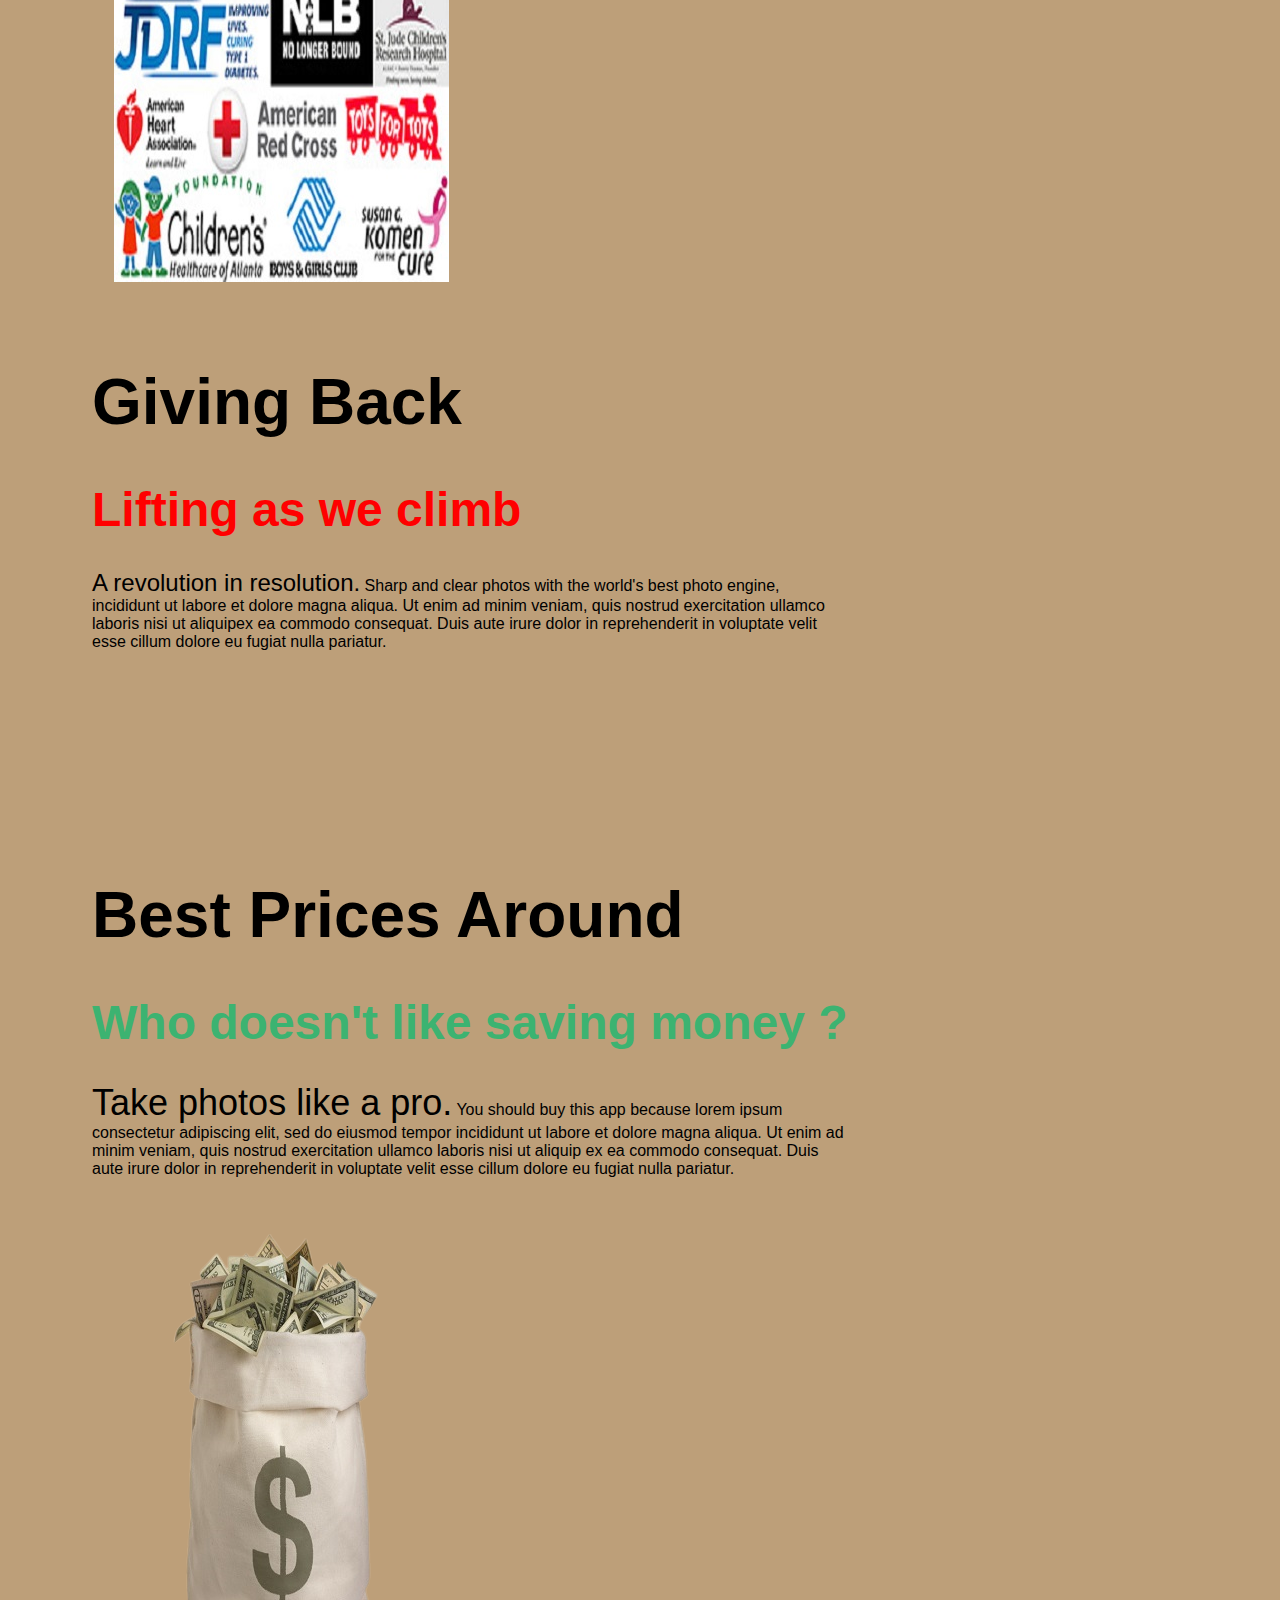
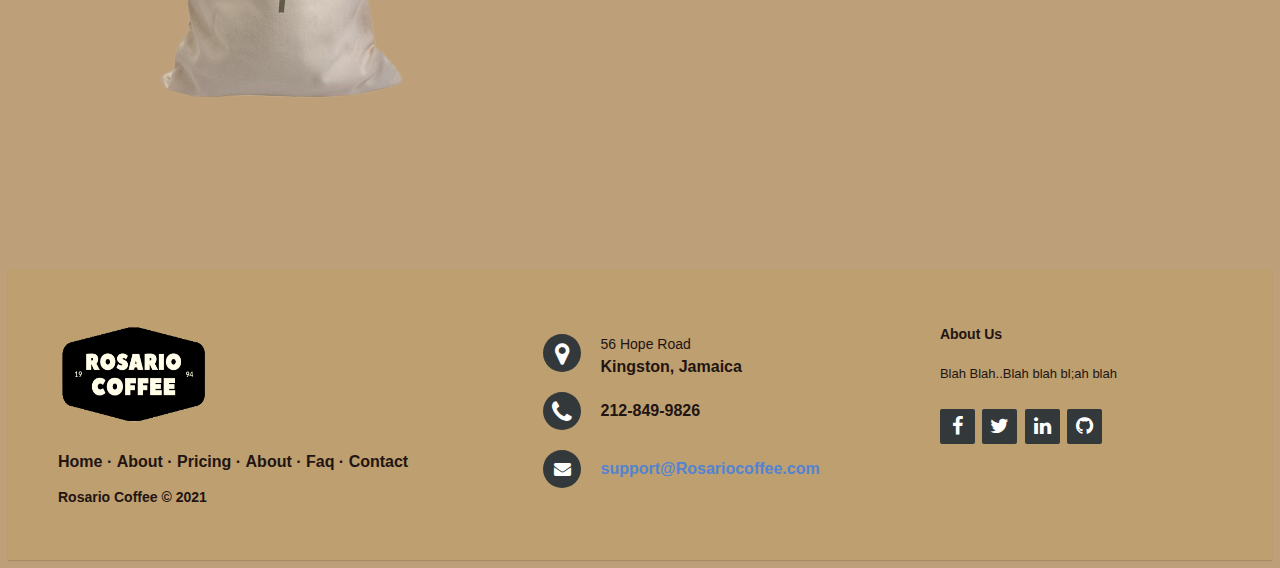
==== commit 7c6ee660: "Added a new login and foot since I was having issues with styling and small updates to the products " ====
--- a/index.html
+++ b/index.html
@@ -12,6 +12,11 @@
     <link rel="stylesheet" href="/css/styles.css">
     <link rel="preconnect" href="https://fonts.gstatic.com">
     <link href="https://fonts.googleapis.com/css2?family=Lato:ital,wght@1,700&display=swap" rel="stylesheet">
+    <link rel="stylesheet" href="css/footer-distributed-with-address-and-phones.css">
+    <link rel="stylesheet" href="http://maxcdn.bootstrapcdn.com/font-awesome/4.2.0/css/font-awesome.min.css">
+
+    <link href="http://fonts.googleapis.com/css?family=Cookie" rel="stylesheet" type="text/css">
+
 </head>
 <main>
 
@@ -23,7 +28,7 @@
             <div>
                 <nav class="navbar navbar-expand-md p-0">
                     <a href="/index.html">
-                        <img src="/images/updatedlogo.png" alt="logo" id="logo" style="height:110px;"> </a>
+                        <img src="/images/logobg-removebg-preview.png" alt="logo" id="logo" style="height:110px;"> </a>
                     <ul class="navbar-nav">
                         <li class="nav-item">
                             <a class="nav-link" href="home.html">Home</a>
@@ -132,11 +137,11 @@
             <div class="container mpc">
                 <div class="row">
                     <div class="column-33">
-                        <img src="/images/collage/charity_collage_300x200.jpg" alt="App" width="335" height="471" class="mpc">
+                        <img src="/images/charity_collage_300x200.jpg" alt="App" width="335" height="471" class="mpc">
                     </div>
                     <div class="column-66">
                         <h1 class="xlarge-font"><b>Giving Back</b></h1>
-                        <h1 class="large-font" style="color:red;"><b>Pixels, who?</b></h1>
+                        <h1 class="large-font" style="color:red;"><b>Lifting as we climb</b></h1>
                         <p><span style="font-size:24px">A revolution in resolution.</span> Sharp and clear photos with
                             the world's best photo engine, incididunt ut labore et dolore magna aliqua. Ut enim ad minim
                             veniam, quis nostrud exercitation ullamco laboris nisi ut aliquipex ea commodo consequat.
@@ -151,7 +156,7 @@
                 <div class="row">
                     <div class="column-66">
                         <h1 class="xlarge-font"><b>Best Prices Around</b></h1>
-                        <h1 class="large-font" style="color:MediumSeaGreen;"><b>Why buy it?</b></h1>
+                        <h1 class="large-font" style="color:MediumSeaGreen;"><b>Who doesn't like saving money ?</b></h1>
                         <p><span style="font-size:36px">Take photos like a pro.</span> You should buy this app because
                             lorem ipsum consectetur adipiscing elit, sed do eiusmod tempor incididunt ut labore et
                             dolore magna aliqua. Ut enim ad minim veniam, quis nostrud exercitation ullamco laboris nisi
@@ -159,54 +164,70 @@
                             velit esse cillum dolore eu fugiat nulla pariatur.</p>
                     </div>
                     <div class="column-33">
-                        <img src="/images/dsBuffer.bmp.png" width="335" height="471" class="mpc">
+                        <img src="/images/moneybag.png" width="335" height="471" class="mpc">
                     </div>
                 </div>
             </div>
         </section>
 
-
-
-
-
         <!-- FOOTER -->
-        <footer>
-            <div class="container-fluid pb-0 mb-0 justify-content-center">
-                <footer>
-                    <div class="row my-5 justify-content-center py-5">
-                        <div class="col-11">
-                            <div class="row ">
-                                <div class="col-xl-8 col-md-4 col-sm-4 col-12 my-auto mx-auto a">
-                                    <h3 class="text-muted mb-md-0 mb-5 bold-text">Pepper.</h3>
-                                </div>
-                                <div class="col-xl-2 col-md-4 col-sm-4 col-12">
-                                    <h6 class="mb-3 mb-lg-4 bold-text "><b>MENU</b></h6>
-                                    <ul class="list-unstyled">
-                                        <li>Home</li>
-                                        <li>About</li>
-                                        <li>Blog</li>
-                                        <li>Portfolio</li>
-                                    </ul>
-                                </div>
-                                <div class="col-xl-2 col-md-4 col-sm-4 col-12">
-                                    <h6 class="mb-3 mb-lg-4 text-muted bold-text mt-sm-0 mt-5"><b>ADDRESS</b></h6>
-                                    <p class="mb-1">56 Hope Road</p>
-                                    <p>Kingston, Jamaica</p>
-                                </div>
-                            </div>
-                            <div class="row ">
-                                <div
-                                    class="col-xl-8 col-md-4 col-sm-4 col-auto my-md-0 mt-5 order-sm-1 order-3 align-self-end">
-                                    <p id="copyright">&copy; Rosario Coffee</p>
-                                </div>
-
-
-                            </div>
-                        </div>
-                    </div>
-                </footer>
-            </div>
+        <footer class="footer-distributed">
+
+            <div class="footer-left">
+
+                <IMG SRC="/images/nobglogo.png" ALT="" WIDTH=150 HEIGHT=100>
+
+                <p class="footer-links">
+                    <a href="#">Home</a> ·
+                    <a href="#">About</a> ·
+                    <a href="#">Pricing</a> ·
+                    <a href="#">About</a> ·
+                    <a href="#">Faq</a> ·
+                    <a href="#">Contact</a>
+                </p>
+
+                <p class="footer-company-name">Rosario Coffee &copy; 2021</p>
+            </div>
+
+            <div class="footer-center">
+
+                <div>
+                    <i class="fa fa-map-marker"></i>
+                    <p><span>56 Hope Road</span> Kingston, Jamaica</p>
+                </div>
+
+                <div>
+                    <i class="fa fa-phone"></i>
+                    <p>212-849-9826</p>
+                </div>
+
+                <div>
+                    <i class="fa fa-envelope"></i>
+                    <p><a href="mailto:support@Rosariocoffee.com">support@Rosariocoffee.com</a></p>
+                </div>
+
+            </div>
+
+            <div class="footer-right">
+
+                <p class="footer-company-about">
+                    <span>About Us</span> Blah Blah..Blah blah bl;ah blah
+                </p>
+
+                <div class="footer-icons">
+
+                    <a href="#"><i class="fa fa-facebook"></i></a>
+                    <a href="#"><i class="fa fa-twitter"></i></a>
+                    <a href="#"><i class="fa fa-linkedin"></i></a>
+                    <a href="#"><i class="fa fa-github"></i></a>
+
+                </div>
+
+            </div>
+
         </footer>
+
+
 </main>
 
 <!--Bootstrap Script files go at the bottom of the body-->
--- a/css/styles.css
+++ b/css/styles.css
@@ -1,7 +1,12 @@
 
-* {
-  box-sizing:border-box;
-}
+
+/* Main Page Content */
+
+body {
+    background-color: #BD9F79;
+}
+
+
 
 section {
   margin: 0;
@@ -51,6 +56,8 @@
   display: block;
   height: auto;
   max-width: 350px;
+  margin: auto;
+  }
 }
 
 @media screen and (max-width: 1000px) {
@@ -61,66 +68,38 @@
   }
   .mpc img {
     margin: auto;
-  }
-}
-
-
-
-
-
-
-
-
-
-
-
-
+
+  }
+}
+
+
+#mpch1 {
+    text-align: center;
+    padding: 60px;
+    font-size: 50pt;
+}
 
 
 /* Navbar*/
 
 .navbar {
-    background-color: #98694f
+    background-color: #BD9F79 ; 
     }
 
-
-
-
-
-
-
-
-
-
-
-
-
-
-
-
-
-
-
-
-
-
-
-
-
-
-
-
-
-
-
-
-
-
-
-
-
-
-
+ul {
+        font-size: 30px;
+        font-family: 'Lato', sans-serif;
+        text-align: center;     
+}
+
+.nav-link {
+    color: #221411 ;
+    justify-content: space-between;
+    align-content: center;
+}
+
+
+/* Main Page Content */
 
 .cards {
     box-shadow: 0 4px 8px 0 rgba(0, 0, 0, 0.2);
@@ -133,8 +112,6 @@
     flex-wrap: wrap;
   }
 
-
-  
   
   .price {
     color: grey;
@@ -158,80 +135,204 @@
     opacity: 0.7;
   }
 
+
+
+  /* Featured Products */
+
 .featured-products {
     text-align: center;
-}
-
+    padding: 60px;
+    
+}
+
+.featured-products h1 {
+    font-size: 50pt;
+    color: #221411;
+}
+
+
+/* Logo */
 
 #logo {
     float: left;
     position: relative;
 }
 
-ul {
-    font-size: 30px;
-    justify-content: space-around;  
-}
-
-
-
-
 
 /* Footer */
 
-footer {
-position: static;
-width: 100%;
-bottom: 0;
-color: white;
-text-align: center; }
-
-@import url('https://fonts.googleapis.com/css?family=Rubik&display=swap');
-
- footer {
-     background: linear-gradient(0deg, #fff, 50%, #DEEEFE);
-     font-family: 'Rubik', sans-serif;
-     background: #455A64;
-     height: 100 !important
- }
-
- .container-fluid {
-     overflow: hidden;
-     margin-top: 100px;
-     background: #262626;
-     color: #627482 !important;
-     margin-bottom: 0;
-     padding-bottom: 0
- }
-
- small {
-     font-size: calc(12px + (15 - 12) * ((100vw - 360px) / (1600 - 360))) !important
- }
-
- .bold-text {
-     color: #989c9e !important
- }
-
- .mt-55 {
-     margin-top: calc(50px + (60 - 50) * ((100vw - 360px) / (1600 - 360))) !important
- }
-
- h3 {
-     font-size: calc(34px + (40 - 34) * ((100vw - 360px) / (1600 - 360))) !important
- }
-
- .social {
-     font-size: 21px !important
- }
-
- .rights {
-     font-size: calc(10px + (12 - 10) * ((100vw - 360px) / (1600 - 360))) !important
- }
-
-
-
-
-
+.footer-distributed {
+  background-color: #BD9F70;
+  box-shadow: 0 1px 1px 0 rgba(0, 0, 0, 0.12);
+  box-sizing: border-box;
+  width: 100%;
+  text-align: left;
+  font: bold 16px sans-serif;
+
+  padding: 55px 50px;
+  margin-top: 80px;
+}
+
+.footer-distributed .footer-left,
+.footer-distributed .footer-center,
+.footer-distributed .footer-right {
+  display: inline-block;
+  vertical-align: top;
+}
+
+/* Footer left */
+
+.footer-distributed .footer-left {
+  width: 40%;
+}
+
+/* The company logo */
+
+.footer-distributed h3 {
+  color: #ffffff;
+  font: normal 36px "Cookie", cursive;
+  margin: 0;
+}
+
+.footer-distributed h3 span {
+  color: #221411;
+}
+
+/* Footer links */
+
+.footer-distributed .footer-links {
+  color: #221411;
+  margin: 20px 0 12px;
+  padding: 0;
+}
+
+.footer-distributed .footer-links a {
+  display: inline-block;
+  line-height: 1.8;
+  text-decoration: none;
+  color: inherit;
+}
+
+.footer-distributed .footer-company-name {
+  color: #221411;
+  font-size: 14px;
+  font-weight: normal;
+  margin: 0;
+  font-weight: bold;
+}
+
+/* Footer Center */
+
+.footer-distributed .footer-center {
+  width: 35%;
+}
+
+.footer-distributed .footer-center i {
+  background-color: #33383b;
+  color: #ffffff;
+  font-size: 25px;
+  width: 38px;
+  height: 38px;
+  border-radius: 50%;
+  text-align: center;
+  line-height: 42px;
+  margin: 10px 15px;
+  vertical-align: middle;
+}
+
+.footer-distributed .footer-center i.fa-envelope {
+  font-size: 17px;
+  line-height: 38px;
+}
+
+.footer-distributed .footer-center p {
+  display: inline-block;
+  color: #221411;
+  vertical-align: middle;
+  margin: 0;
+  font-weight: bold;
+}
+
+.footer-distributed .footer-center p span {
+  display: block;
+  font-weight: normal;
+  font-size: 14px;
+  line-height: 2;
+}
+
+.footer-distributed .footer-center p a {
+  color: #5383d3;
+  text-decoration: none;
+}
+
+/* Footer Right */
+
+.footer-distributed .footer-right {
+  width: 20%;
+}
+
+.footer-distributed .footer-company-about {
+  line-height: 20px;
+  color: #221411;
+  font-size: 13px;
+  font-weight: normal;
+  margin: 0;
+}
+
+.footer-distributed .footer-company-about span {
+  display: block;
+  color: #221411;
+  font-size: 14px;
+  font-weight: bold;
+  margin-bottom: 20px;
+}
+
+.footer-distributed .footer-icons {
+  margin-top: 25px;
+}
+
+.footer-distributed .footer-icons a {
+  display: inline-block;
+  width: 35px;
+  height: 35px;
+  cursor: pointer;
+  background-color: #33383b;
+  border-radius: 2px;
+
+  font-size: 20px;
+  color: #ffffff;
+  text-align: center;
+  line-height: 35px;
+
+  margin-right: 3px;
+  margin-bottom: 5px;
+}
+
+/* If you don't want the footer to be responsive, remove these media queries */
+
+@media (max-width: 880px) {
+  .footer-distributed {
+    font: bold 14px sans-serif;
+  }
+
+  .footer-distributed .footer-left,
+  .footer-distributed .footer-center,
+  .footer-distributed .footer-right {
+    display: block;
+    width: 100%;
+    margin-bottom: 40px;
+    text-align: center;
+  }
+
+  .footer-distributed .footer-center i {
+    margin-left: 0;
+  }
+}
+
+
+ 
+
+ 
 
 /* Video */
 
@@ -245,7 +346,7 @@
  }
 
 
-
+/* Card img */
 
 .cards img {
     height: 300px;
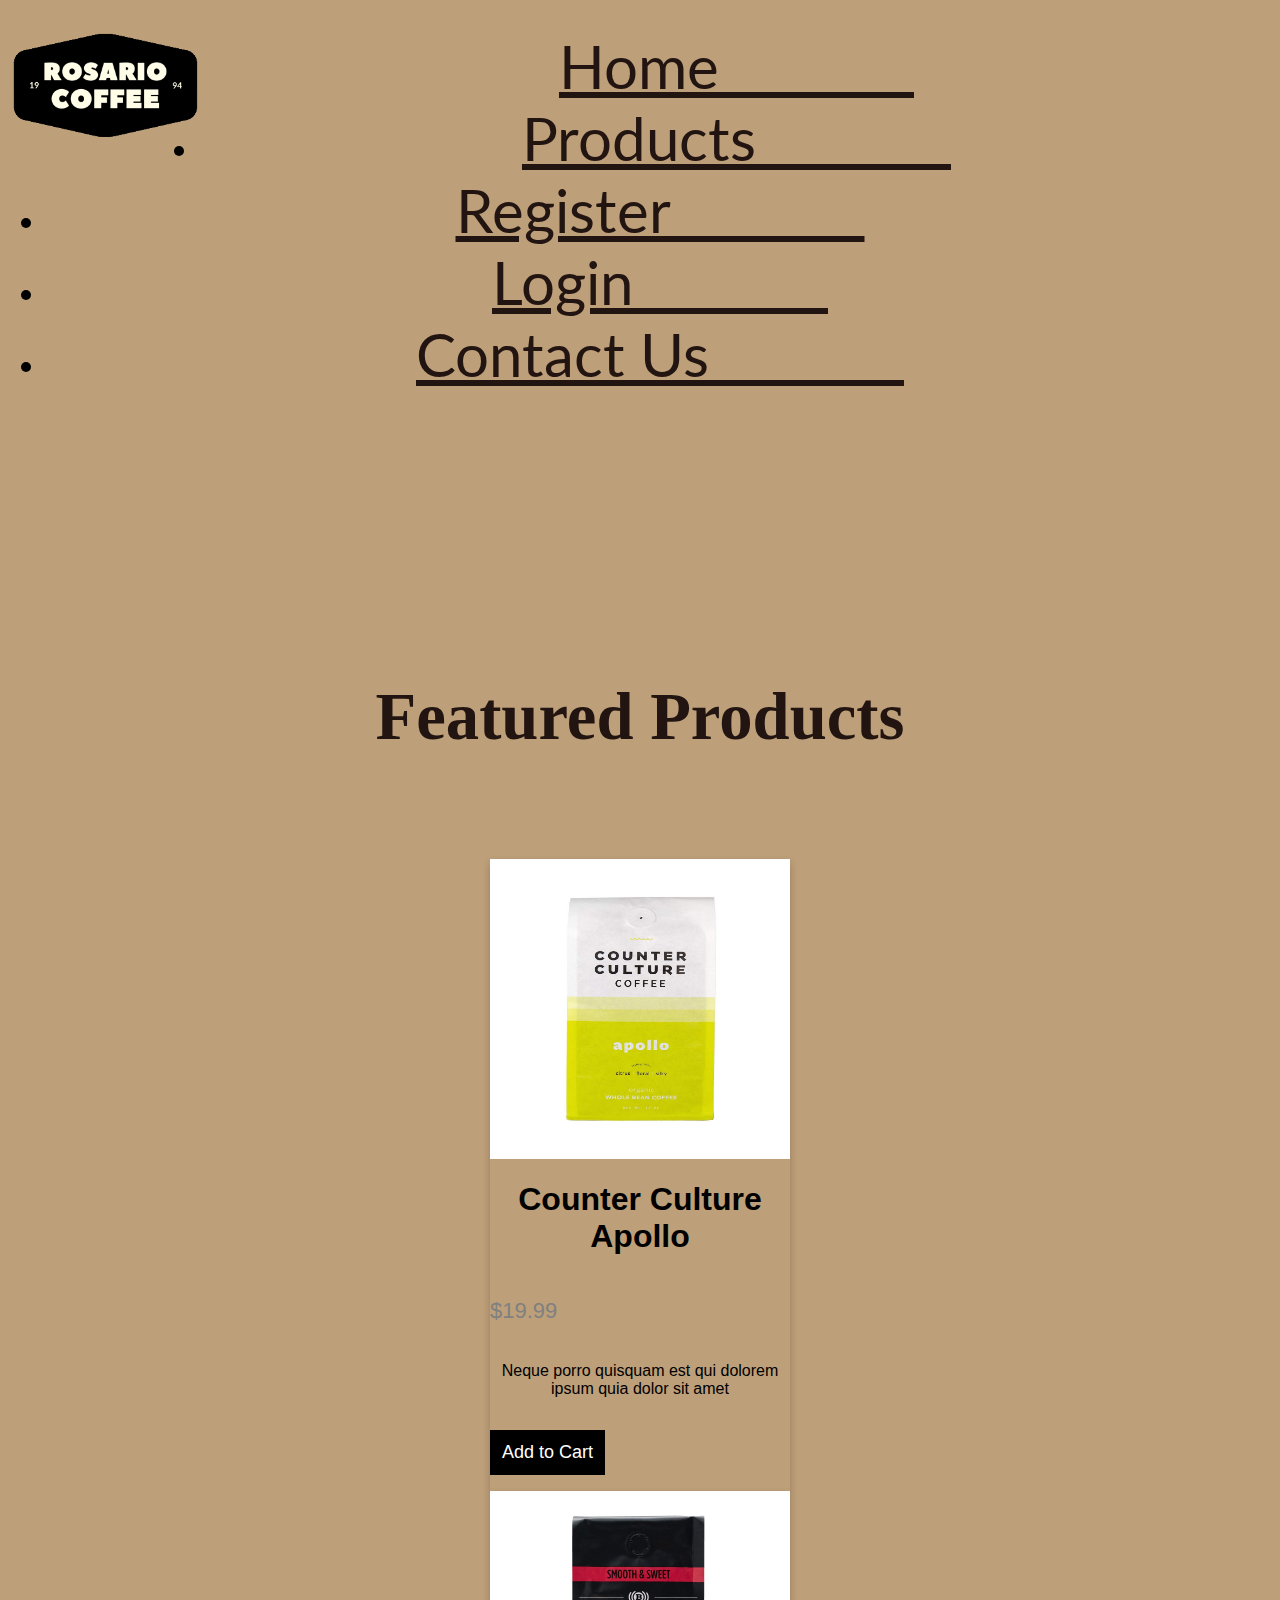
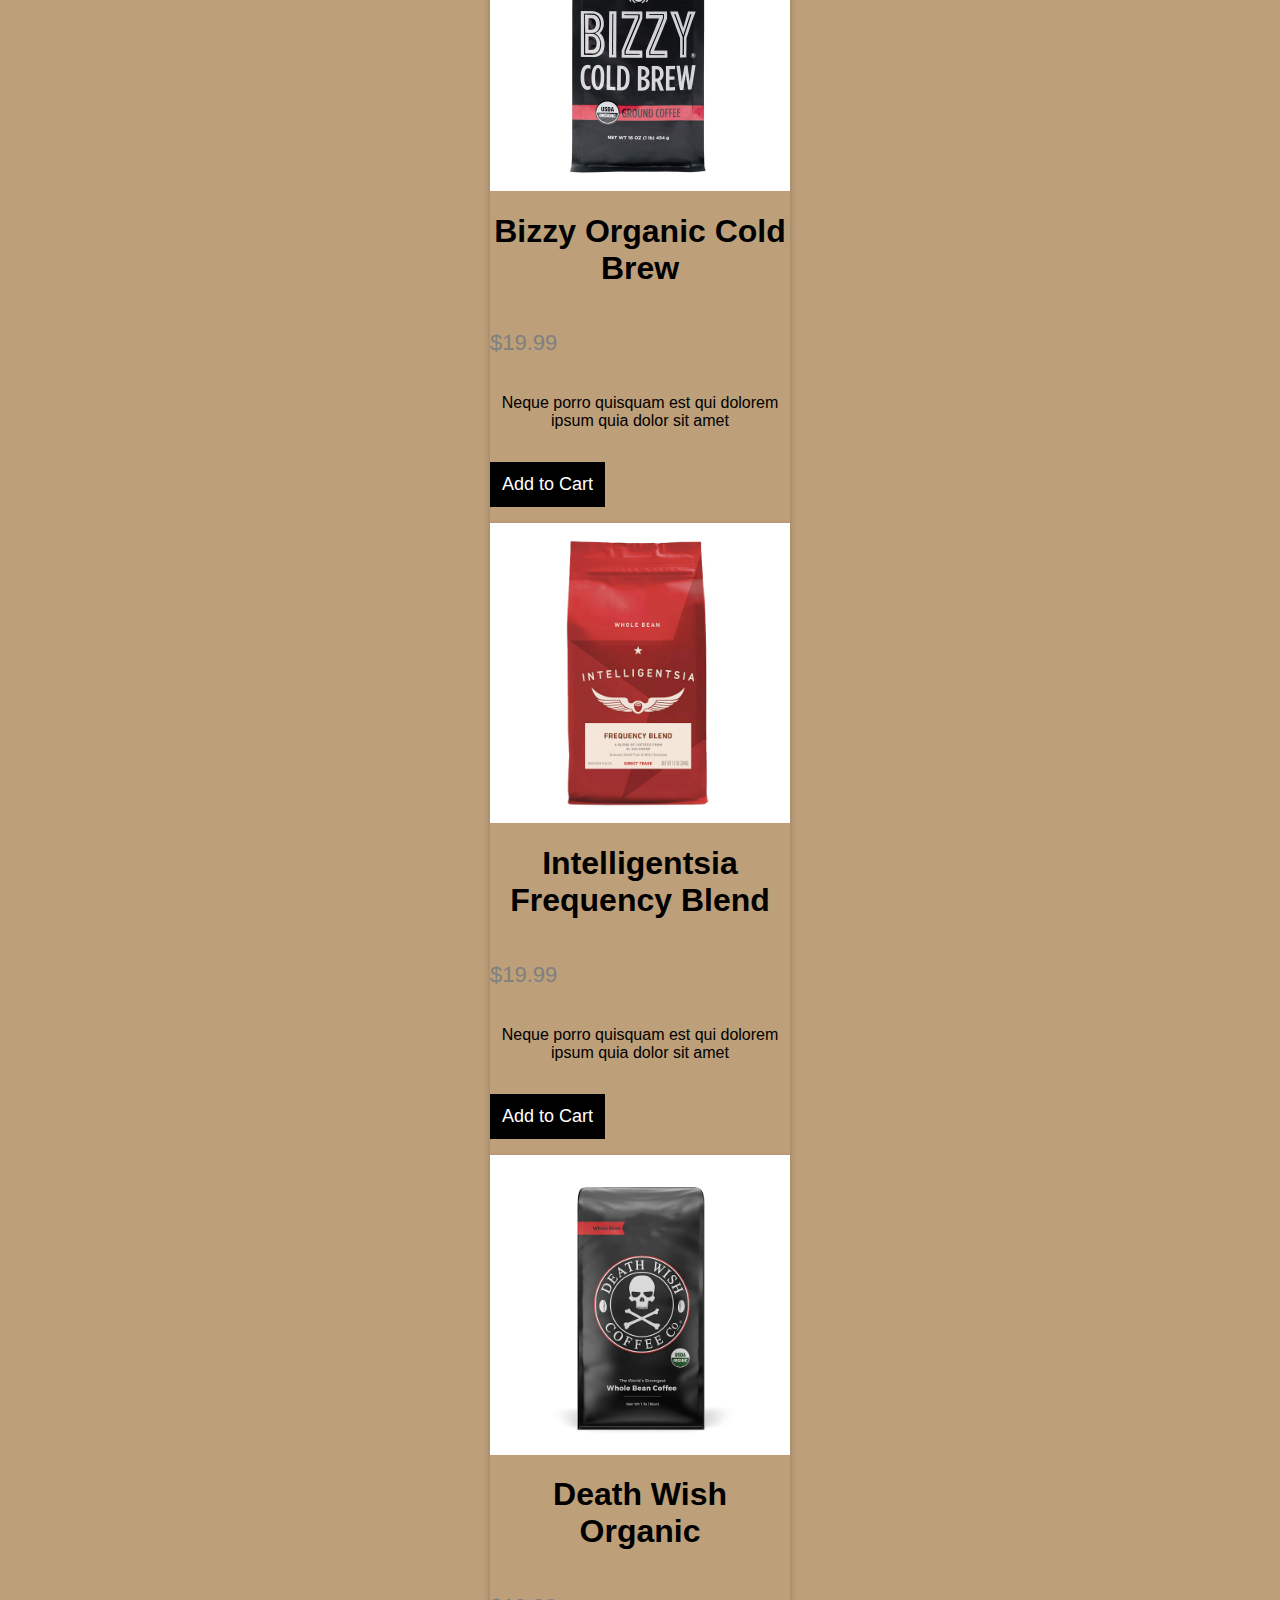
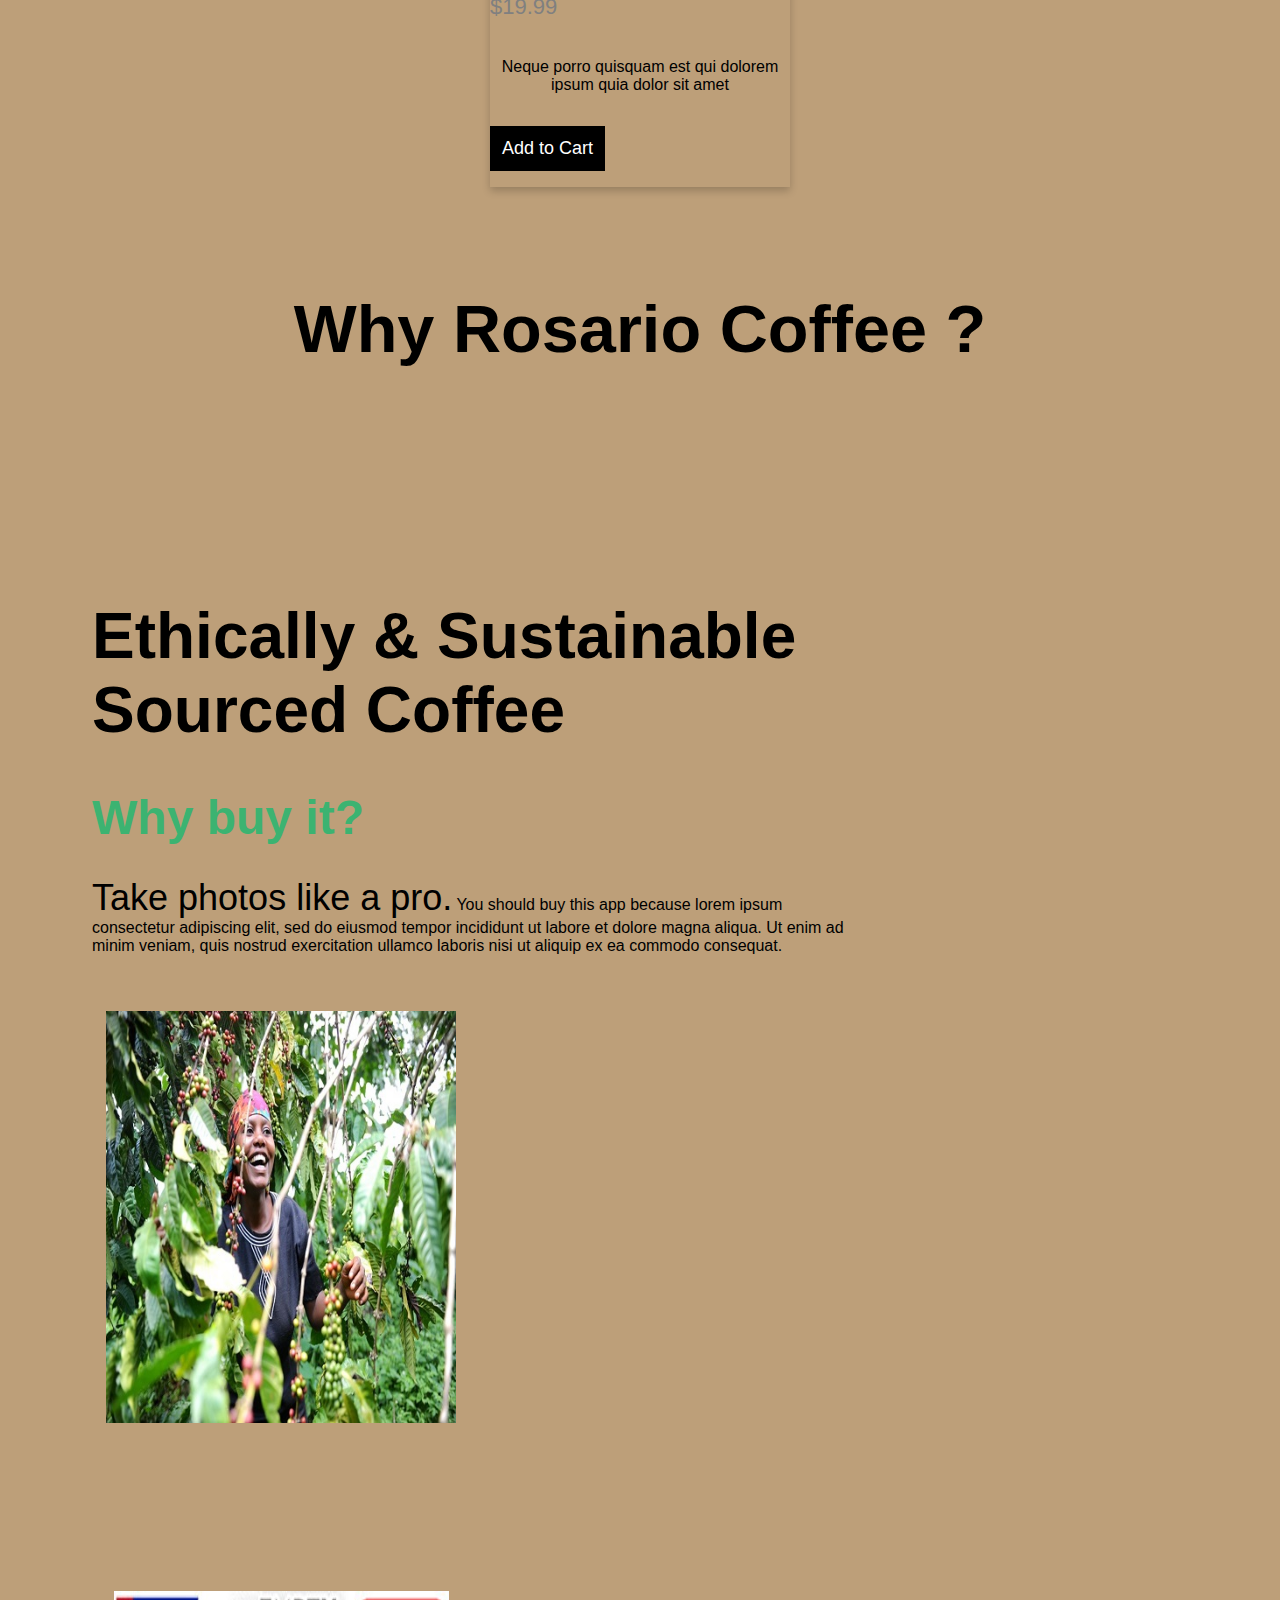
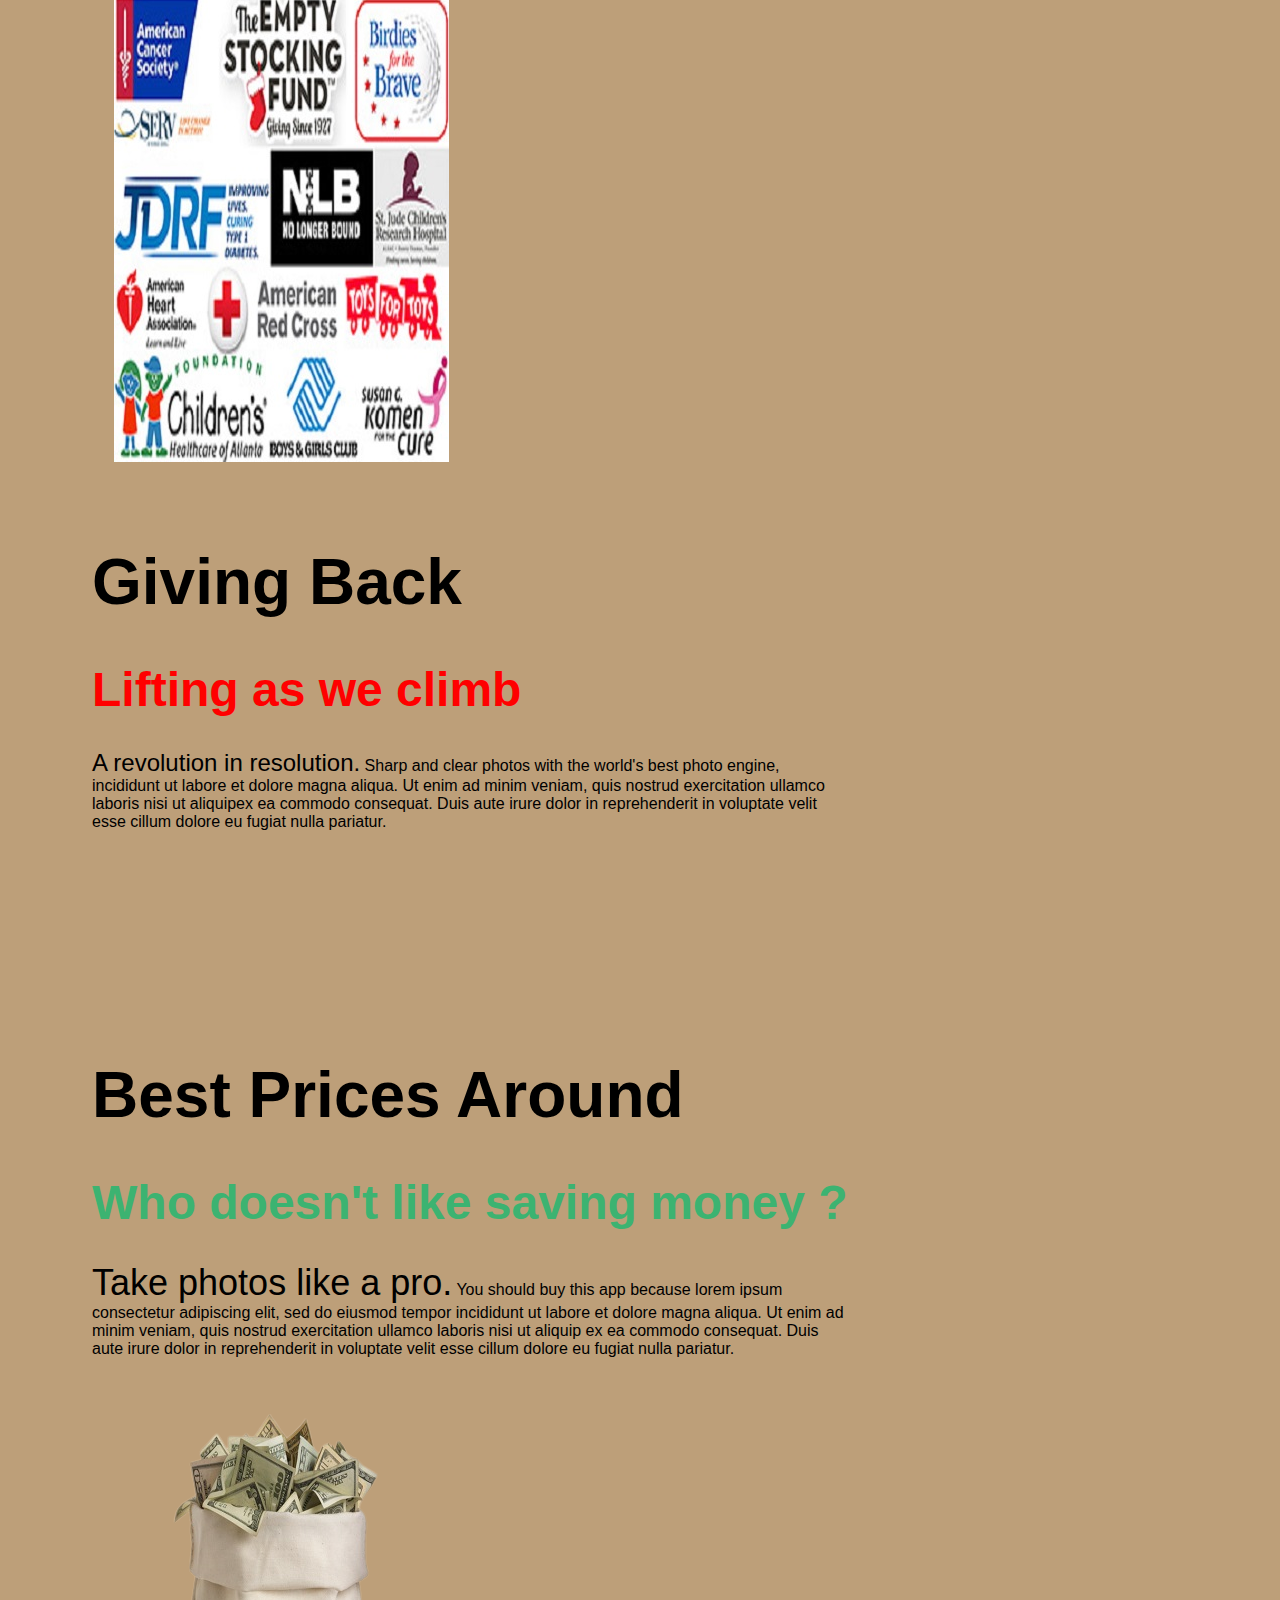
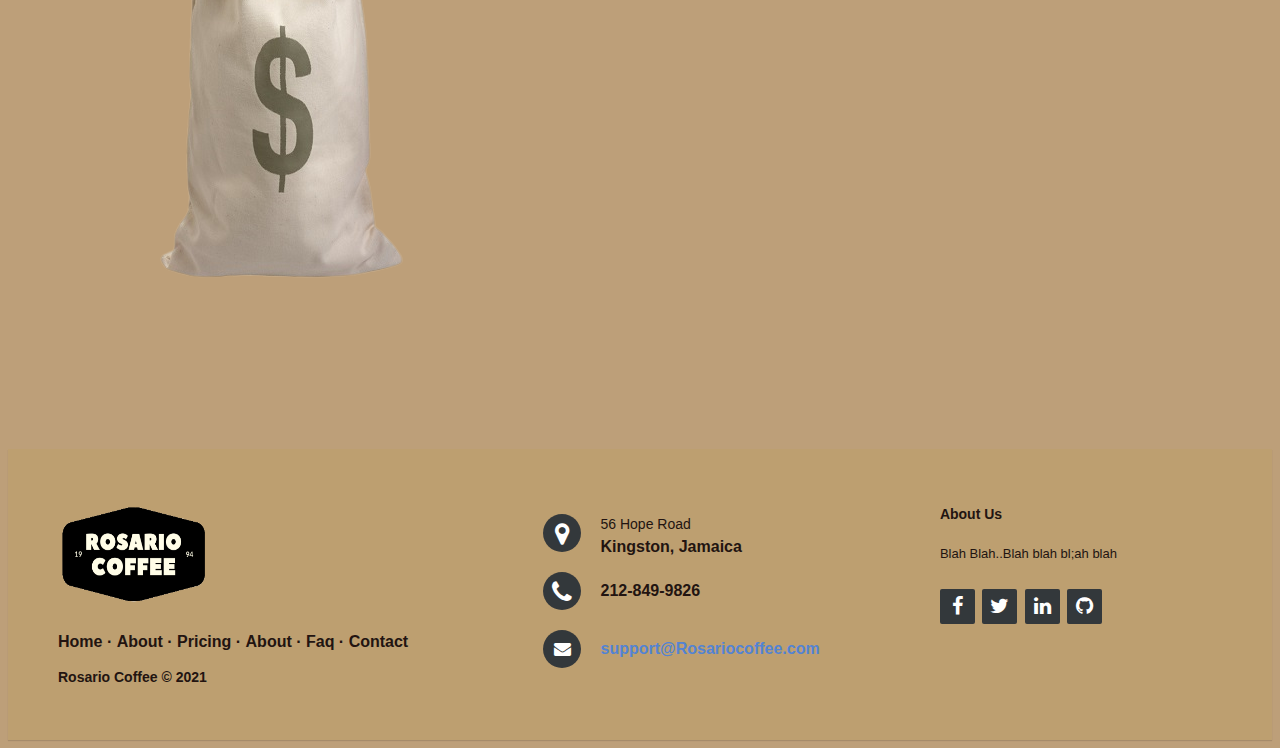
==== commit 95afc721: "Finally got the navbar to how I want it to look" ====
--- a/index.html
+++ b/index.html
@@ -26,24 +26,24 @@
 
             <!-- NAV BAR -->
             <div>
-                <nav class="navbar navbar-expand-md p-0">
-                    <a href="/index.html">
-                        <img src="/images/logobg-removebg-preview.png" alt="logo" id="logo" style="height:110px;"> </a>
+                <a href="/index.html">
+                    <img src="/images/logobg-removebg-preview.png" alt="logo" id="logo" style="height:110px;"> </a>
+                <nav class="navbar navbar-expand-md p-0 justify-content-around">
                     <ul class="navbar-nav">
                         <li class="nav-item">
-                            <a class="nav-link" href="home.html">Home</a>
-                        </li>
-                        <li class="nav-item">
-                            <a class="nav-link" href="products.html">Products</a>
-                        </li>
-                        <li class="nav-item">
-                            <a class="nav-link" href="register.html">Register</a>
-                        </li>
-                        <li class="nav-item">
-                            <a class="nav-link" href="login.html">Login</a>
-                        </li>
-                        <li class="nav-item">
-                            <a class="nav-link" href="contact.html">Contact Us</a>
+                            <a class="nav-link" href="home.html">Home &nbsp;&nbsp;&nbsp;&nbsp;&nbsp;&nbsp;&nbsp;&nbsp;&nbsp;&nbsp;&nbsp;&nbsp;</a>
+                        </li>
+                        <li class="nav-item">
+                            <a class="nav-link" href="products.html">Products &nbsp;&nbsp;&nbsp;&nbsp;&nbsp;&nbsp;&nbsp;&nbsp;&nbsp;&nbsp;&nbsp;&nbsp;</a>
+                        </li>
+                        <li class="nav-item">
+                            <a class="nav-link" href="register.html">Register &nbsp;&nbsp;&nbsp;&nbsp;&nbsp;&nbsp;&nbsp;&nbsp;&nbsp;&nbsp;&nbsp;&nbsp;</a>
+                        </li>
+                        <li class="nav-item">
+                            <a class="nav-link" href="login.html">Login &nbsp;&nbsp;&nbsp;&nbsp;&nbsp;&nbsp;&nbsp;&nbsp;&nbsp;&nbsp;&nbsp;&nbsp;</a>
+                        </li>
+                        <li class="nav-item">
+                            <a class="nav-link" href="contact.html">Contact Us &nbsp;&nbsp;&nbsp;&nbsp;&nbsp;&nbsp;&nbsp;&nbsp;&nbsp;&nbsp;&nbsp;&nbsp;</a>
                         </li>
                     </ul>
                 </nav>
--- a/css/styles.css
+++ b/css/styles.css
@@ -94,8 +94,9 @@
 
 .nav-link {
     color: #221411 ;
-    justify-content: space-between;
-    align-content: center;
+    text-align: center;
+    font-size: 45pt;
+    
 }
 
 
@@ -168,7 +169,7 @@
   width: 100%;
   text-align: left;
   font: bold 16px sans-serif;
-
+  position: relative;
   padding: 55px 50px;
   margin-top: 80px;
 }
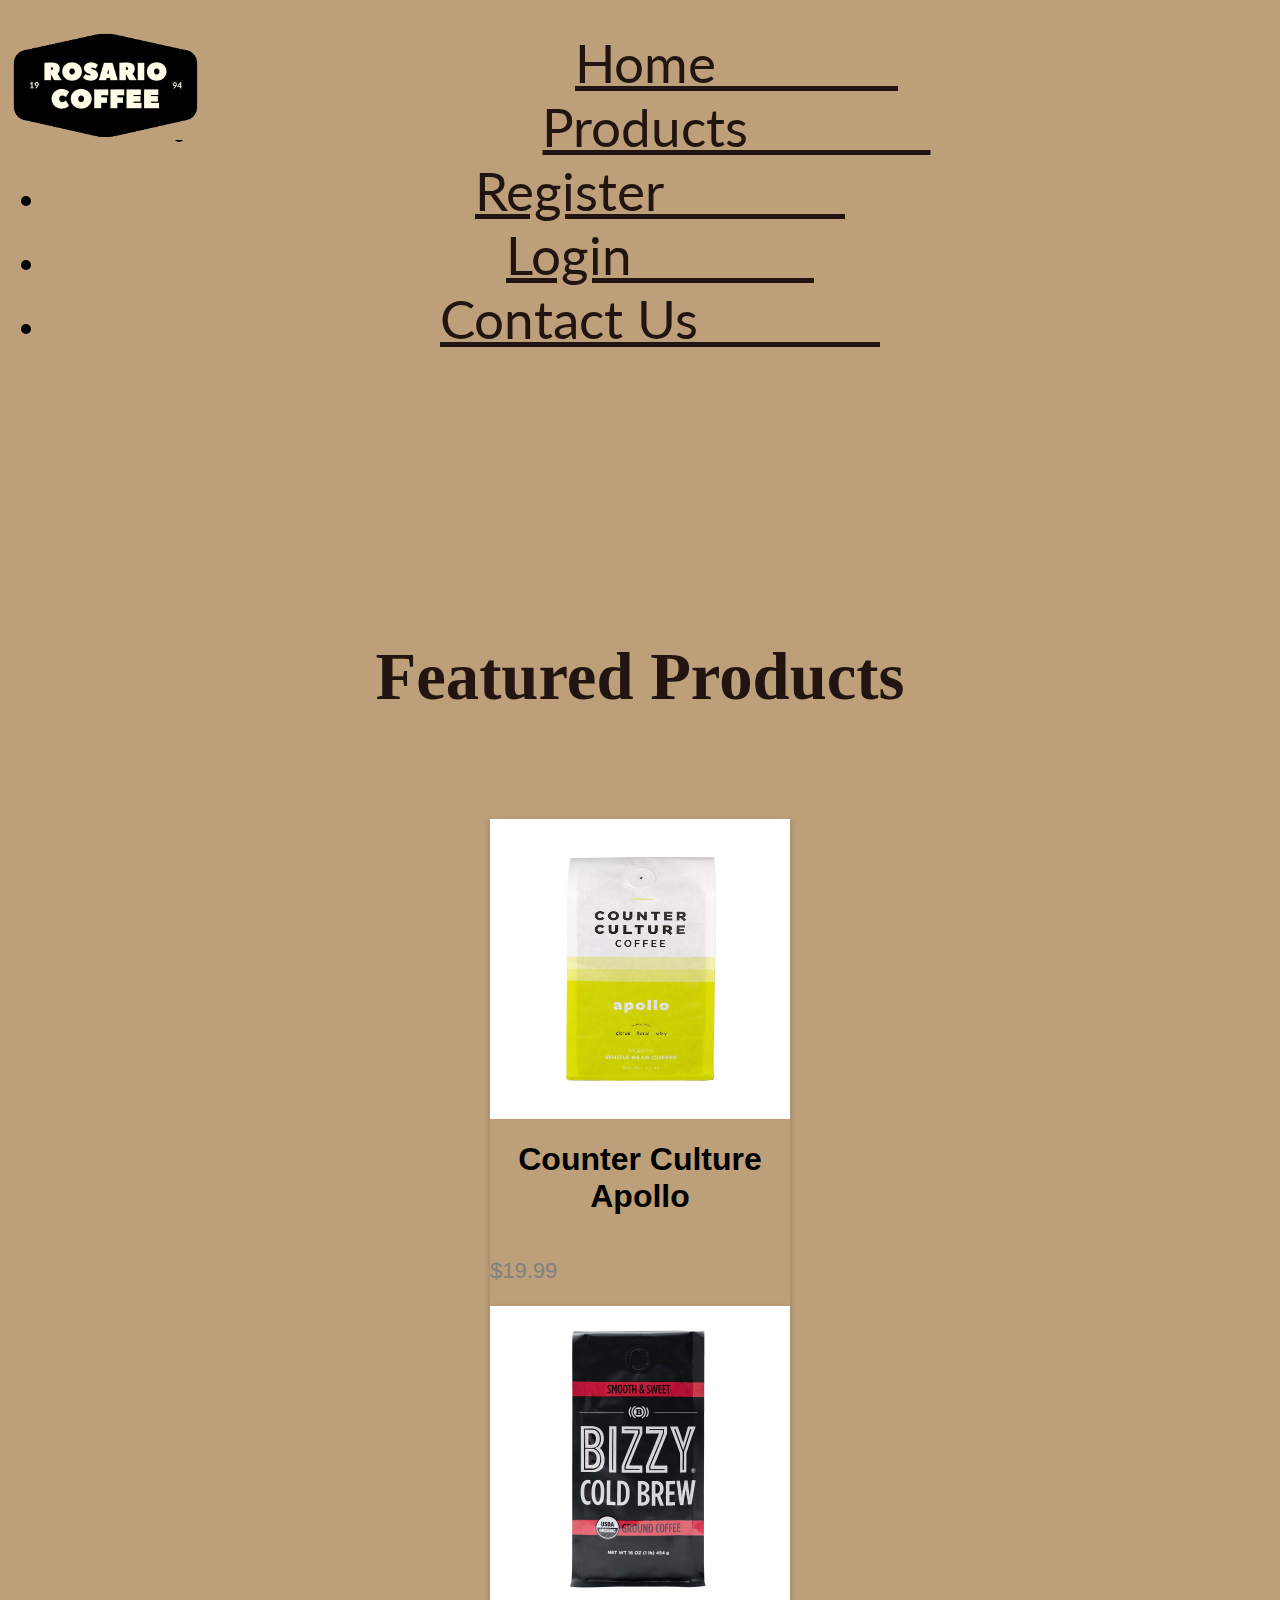
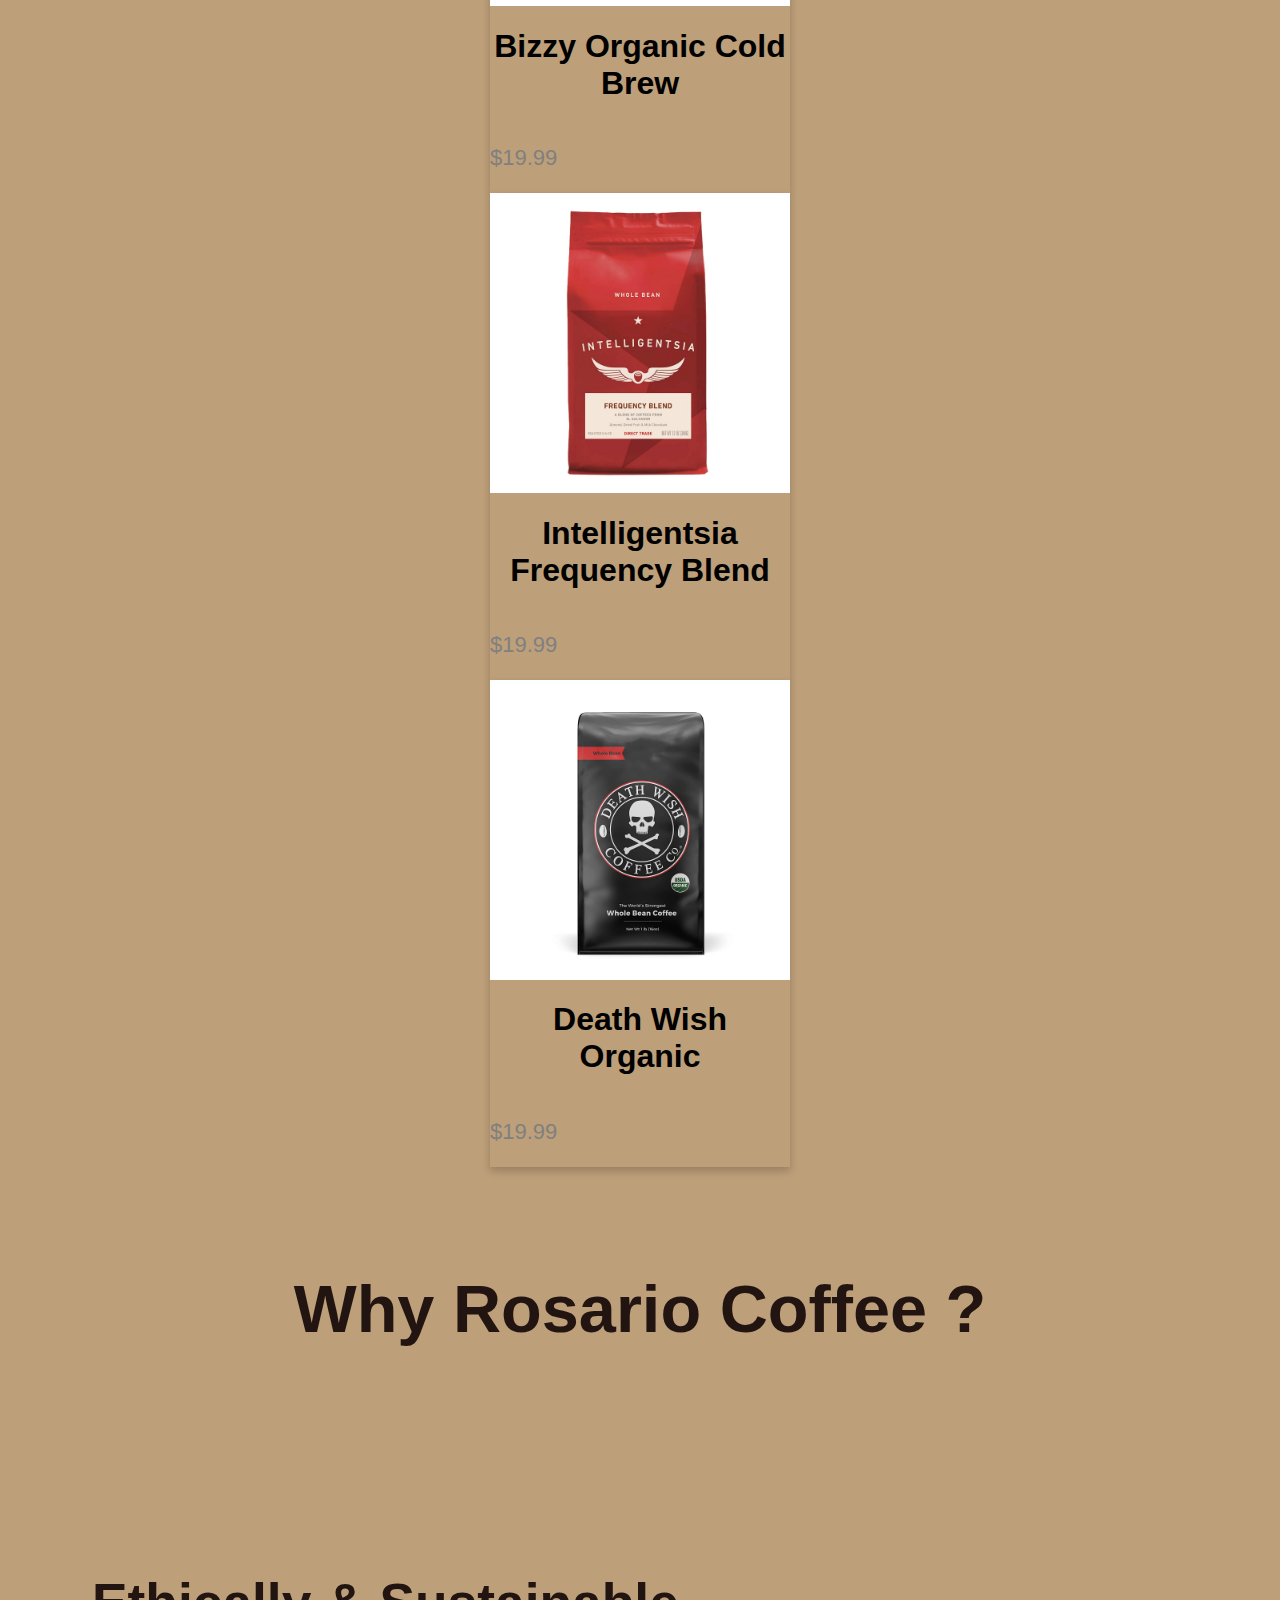
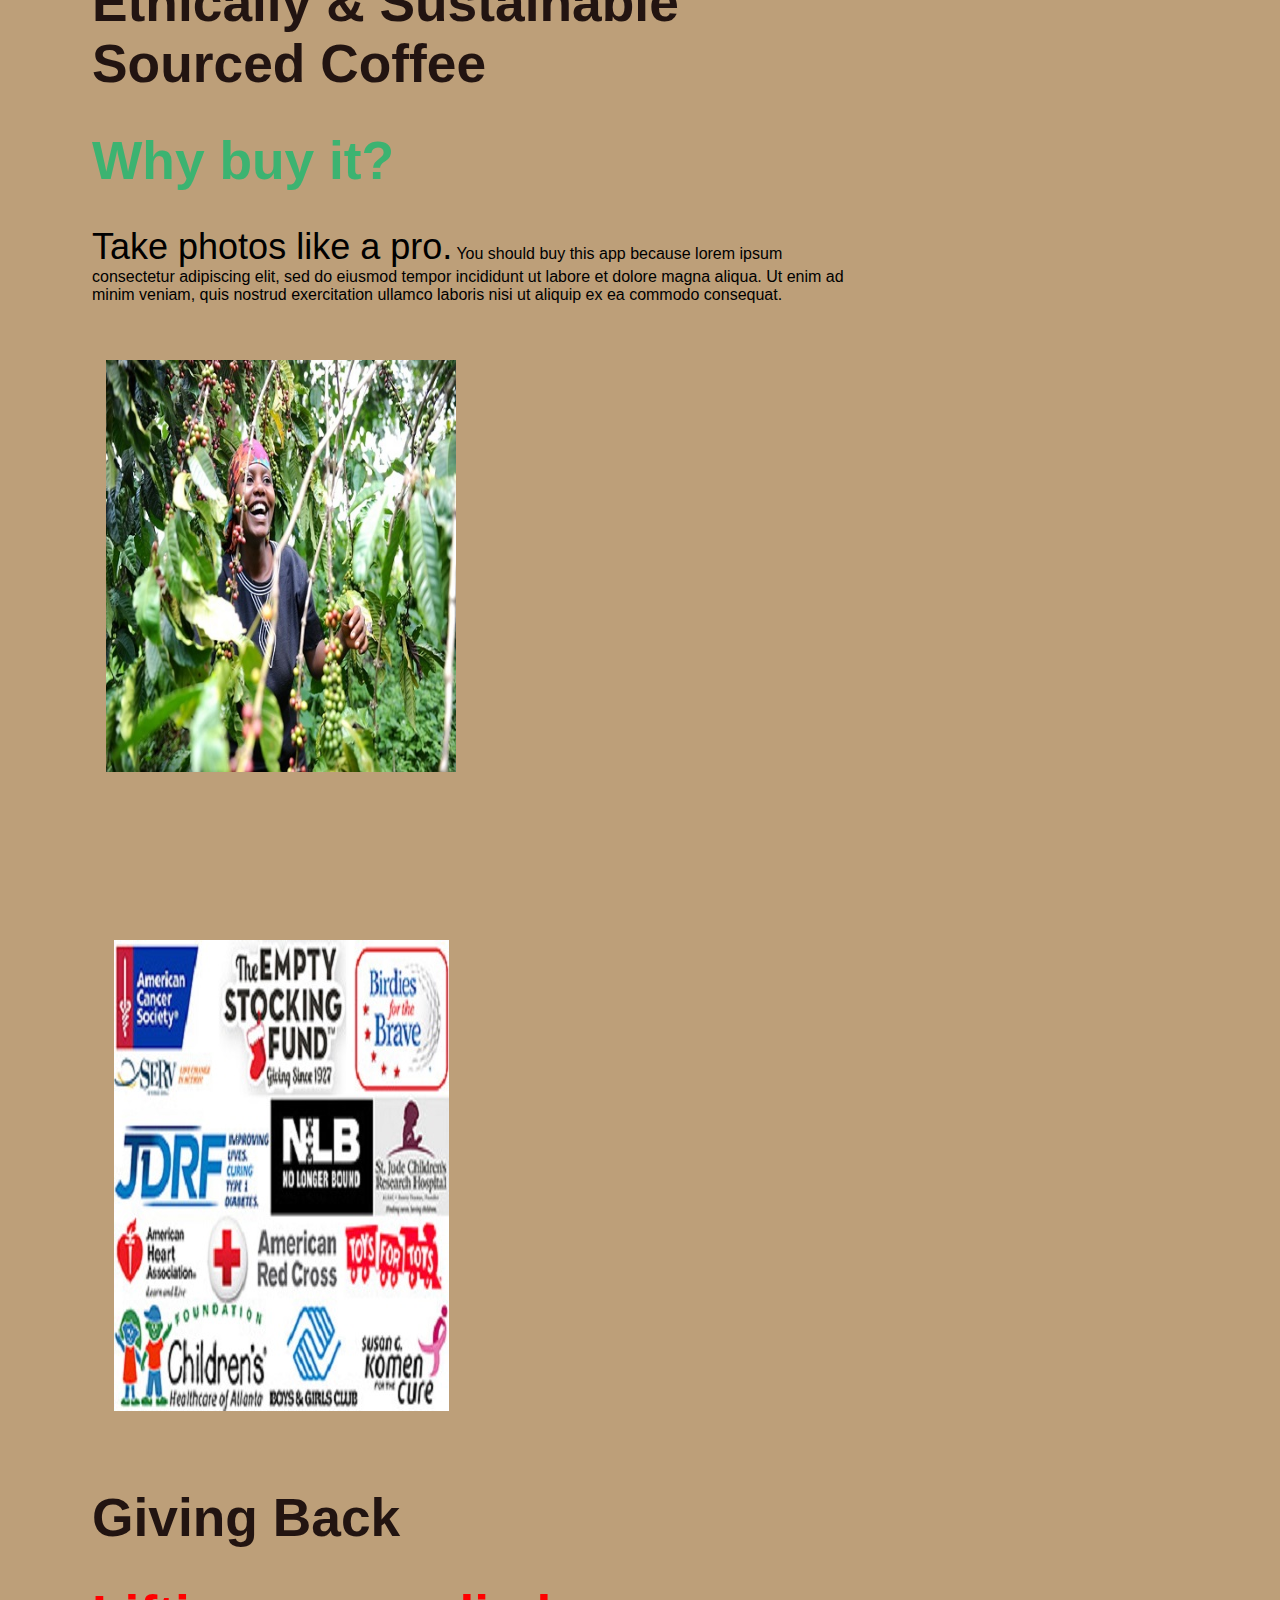
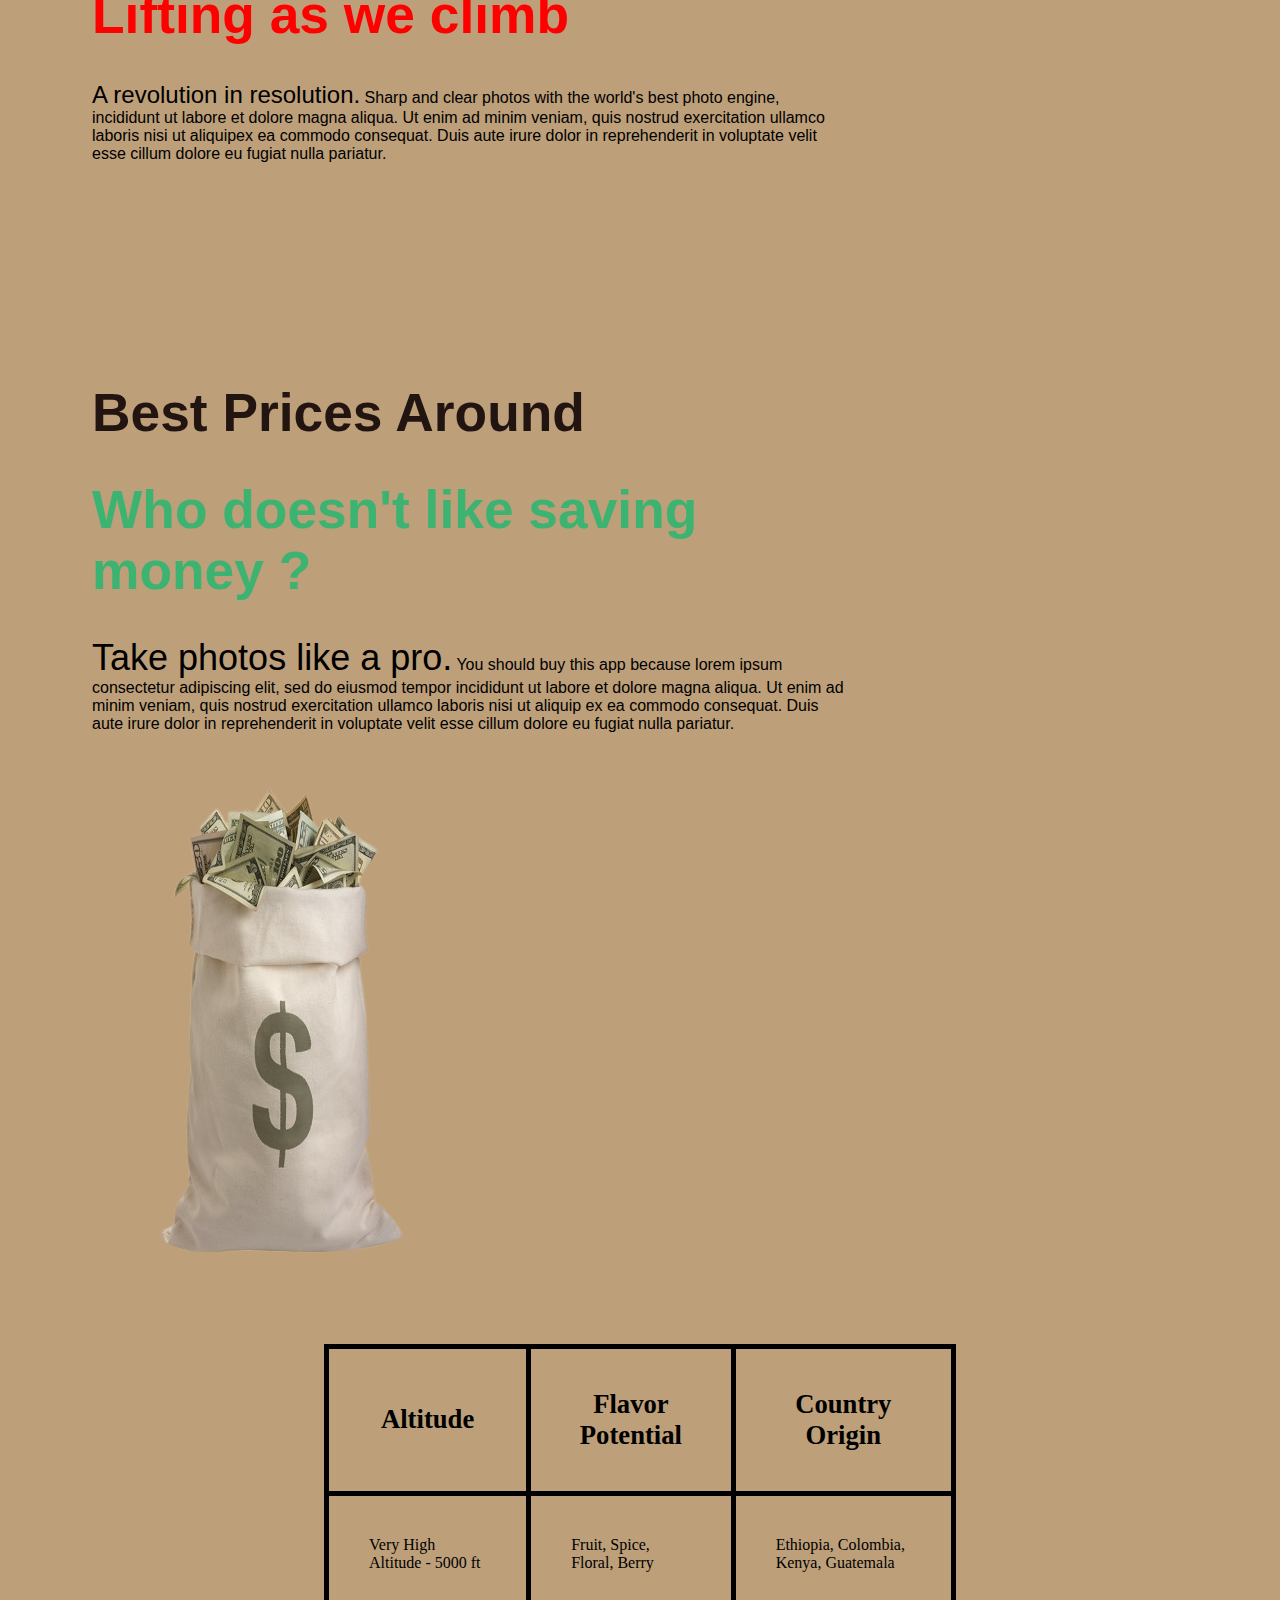
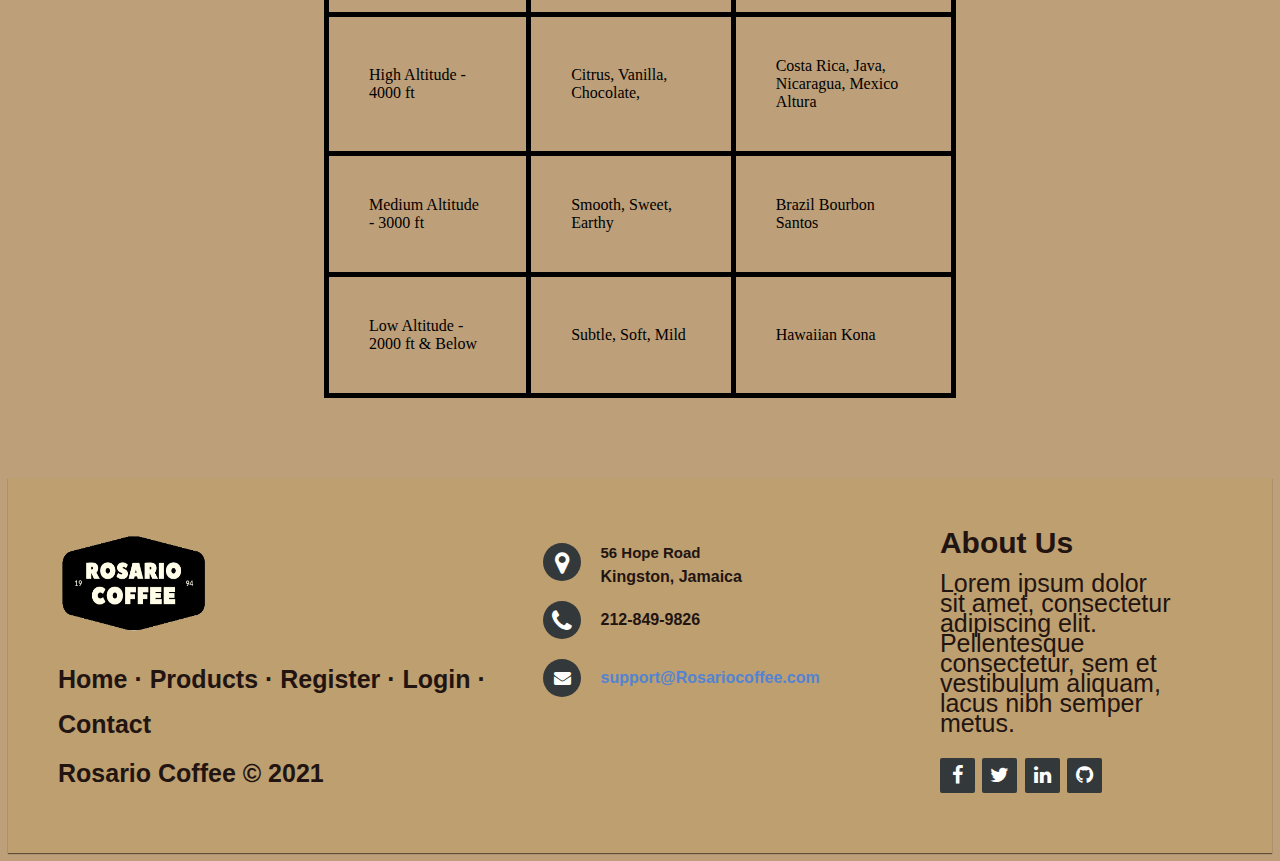
==== commit e0f877fd: "Added table and more styling details" ====
--- a/index.html
+++ b/index.html
@@ -31,19 +31,24 @@
                 <nav class="navbar navbar-expand-md p-0 justify-content-around">
                     <ul class="navbar-nav">
                         <li class="nav-item">
-                            <a class="nav-link" href="home.html">Home &nbsp;&nbsp;&nbsp;&nbsp;&nbsp;&nbsp;&nbsp;&nbsp;&nbsp;&nbsp;&nbsp;&nbsp;</a>
-                        </li>
-                        <li class="nav-item">
-                            <a class="nav-link" href="products.html">Products &nbsp;&nbsp;&nbsp;&nbsp;&nbsp;&nbsp;&nbsp;&nbsp;&nbsp;&nbsp;&nbsp;&nbsp;</a>
-                        </li>
-                        <li class="nav-item">
-                            <a class="nav-link" href="register.html">Register &nbsp;&nbsp;&nbsp;&nbsp;&nbsp;&nbsp;&nbsp;&nbsp;&nbsp;&nbsp;&nbsp;&nbsp;</a>
-                        </li>
-                        <li class="nav-item">
-                            <a class="nav-link" href="login.html">Login &nbsp;&nbsp;&nbsp;&nbsp;&nbsp;&nbsp;&nbsp;&nbsp;&nbsp;&nbsp;&nbsp;&nbsp;</a>
-                        </li>
-                        <li class="nav-item">
-                            <a class="nav-link" href="contact.html">Contact Us &nbsp;&nbsp;&nbsp;&nbsp;&nbsp;&nbsp;&nbsp;&nbsp;&nbsp;&nbsp;&nbsp;&nbsp;</a>
+                            <a class="nav-link" href="home.html">Home
+                                &nbsp;&nbsp;&nbsp;&nbsp;&nbsp;&nbsp;&nbsp;&nbsp;&nbsp;&nbsp;&nbsp;&nbsp;</a>
+                        </li>
+                        <li class="nav-item">
+                            <a class="nav-link" href="products.html">Products
+                                &nbsp;&nbsp;&nbsp;&nbsp;&nbsp;&nbsp;&nbsp;&nbsp;&nbsp;&nbsp;&nbsp;&nbsp;</a>
+                        </li>
+                        <li class="nav-item">
+                            <a class="nav-link" href="register.html">Register
+                                &nbsp;&nbsp;&nbsp;&nbsp;&nbsp;&nbsp;&nbsp;&nbsp;&nbsp;&nbsp;&nbsp;&nbsp;</a>
+                        </li>
+                        <li class="nav-item">
+                            <a class="nav-link" href="login.html">Login
+                                &nbsp;&nbsp;&nbsp;&nbsp;&nbsp;&nbsp;&nbsp;&nbsp;&nbsp;&nbsp;&nbsp;&nbsp;</a>
+                        </li>
+                        <li class="nav-item">
+                            <a class="nav-link" href="contact.html">Contact Us
+                                &nbsp;&nbsp;&nbsp;&nbsp;&nbsp;&nbsp;&nbsp;&nbsp;&nbsp;&nbsp;&nbsp;&nbsp;</a>
                         </li>
                     </ul>
                 </nav>
@@ -68,8 +73,7 @@
                             alt="Bizzy Cold Brew" style="width:100%">
                         <h1>Counter Culture Apollo</h1>
                         <p class="price">$19.99</p>
-                        <p>Neque porro quisquam est qui dolorem ipsum quia dolor sit amet</p>
-                        <p><button>Add to Cart</button></p>
+
                     </div>
 
                 </div>
@@ -79,8 +83,7 @@
                             style="width:100%">
                         <h1>Bizzy Organic Cold Brew</h1>
                         <p class="price">$19.99</p>
-                        <p>Neque porro quisquam est qui dolorem ipsum quia dolor sit amet</p>
-                        <p><button>Add to Cart</button></p>
+
                     </div>
 
                 </div>
@@ -90,8 +93,6 @@
                             style="width:100%">
                         <h1>Intelligentsia Frequency Blend </h1>
                         <p class="price">$19.99</p>
-                        <p>Neque porro quisquam est qui dolorem ipsum quia dolor sit amet</p>
-                        <p><button>Add to Cart</button></p>
                     </div>
 
                 </div>
@@ -101,8 +102,6 @@
                             style="width:100%">
                         <h1>Death Wish Organic</h1>
                         <p class="price">$19.99</p>
-                        <p>Neque porro quisquam est qui dolorem ipsum quia dolor sit amet</p>
-                        <p><button>Add to Cart</button></p>
                     </div>
 
                 </div>
@@ -170,6 +169,41 @@
             </div>
         </section>
 
+        <!-- Table -->
+
+
+
+        
+        <table class="center" style="width:50%;">
+            <tr>
+              <th>Altitude</th>
+              <th>Flavor Potential</th>
+              <th>Country Origin</th>
+            </tr>
+            <tr>
+              <td>Very High Altitude - 5000 ft</td>
+              <td>Fruit, Spice, Floral, Berry</td>
+              <td>Ethiopia, Colombia, Kenya, Guatemala</td>
+            </tr>
+            <tr>
+              <td>High Altitude - 4000 ft</td>
+              <td>Citrus, Vanilla, Chocolate,</td>
+              <td>Costa Rica, Java, Nicaragua, Mexico Altura</td>
+            </tr>
+            <tr>
+                <td>Medium Altitude - 3000 ft</td>
+                <td>Smooth, Sweet, Earthy</td>
+                <td>Brazil Bourbon Santos</td>
+              </tr>
+              <tr>
+                <td>Low Altitude - 2000 ft & Below</td>
+                <td>Subtle, Soft, Mild</td>
+                <td>Hawaiian Kona</td>
+              </tr>
+          </table>
+
+
+
         <!-- FOOTER -->
         <footer class="footer-distributed">
 
@@ -178,14 +212,12 @@
                 <IMG SRC="/images/nobglogo.png" ALT="" WIDTH=150 HEIGHT=100>
 
                 <p class="footer-links">
-                    <a href="#">Home</a> ·
-                    <a href="#">About</a> ·
-                    <a href="#">Pricing</a> ·
-                    <a href="#">About</a> ·
-                    <a href="#">Faq</a> ·
-                    <a href="#">Contact</a>
+                    <a href="/index.html">Home</a> ·
+                    <a href="/products.html">Products</a> ·
+                    <a href="/register.html">Register</a> ·
+                    <a href="/login.html">Login</a> ·
+                    <a href="/contact.html">Contact</a>
                 </p>
-
                 <p class="footer-company-name">Rosario Coffee &copy; 2021</p>
             </div>
 
@@ -193,7 +225,7 @@
 
                 <div>
                     <i class="fa fa-map-marker"></i>
-                    <p><span>56 Hope Road</span> Kingston, Jamaica</p>
+                    <p><span id="addy">56 Hope Road</span> Kingston, Jamaica</p>
                 </div>
 
                 <div>
@@ -211,7 +243,8 @@
             <div class="footer-right">
 
                 <p class="footer-company-about">
-                    <span>About Us</span> Blah Blah..Blah blah bl;ah blah
+                    <span>About Us</span> Lorem ipsum dolor sit amet, consectetur adipiscing elit. Pellentesque
+                    consectetur, sem et vestibulum aliquam, lacus nibh semper metus.
                 </p>
 
                 <div class="footer-icons">
--- a/css/styles.css
+++ b/css/styles.css
@@ -4,6 +4,12 @@
 
 body {
     background-color: #BD9F79;
+}
+
+.mpc h1 {
+  font-size: 40pt ;
+  color: #221411;
+
 }
 
 
@@ -77,6 +83,8 @@
     text-align: center;
     padding: 60px;
     font-size: 50pt;
+    color: #221411 ;
+    font-weight: bold;
 }
 
 
@@ -95,7 +103,7 @@
 .nav-link {
     color: #221411 ;
     text-align: center;
-    font-size: 45pt;
+    font-size: 40pt;
     
 }
 
@@ -160,11 +168,40 @@
 }
 
 
+
+/* Table */
+
+table, th, td {
+  border: 5px solid black;
+  border-collapse: collapse;
+
+}
+
+th, td {
+  padding: 40px;
+}
+
+th {
+  text-align: center;
+  font-size: 20pt ;
+}
+
+table {
+  border-spacing: 5px;
+}
+
+.center {
+  margin-left: auto;
+  margin-right: auto ;
+
+}
+
+
 /* Footer */
 
 .footer-distributed {
   background-color: #BD9F70;
-  box-shadow: 0 1px 1px 0 rgba(0, 0, 0, 0.12);
+  box-shadow: 0 1px 1px 0 rgba(0, 0, 0, 0.50);
   box-sizing: border-box;
   width: 100%;
   text-align: left;
@@ -205,6 +242,7 @@
   color: #221411;
   margin: 20px 0 12px;
   padding: 0;
+  font-size: 25px;
 }
 
 .footer-distributed .footer-links a {
@@ -216,7 +254,7 @@
 
 .footer-distributed .footer-company-name {
   color: #221411;
-  font-size: 14px;
+  font-size: 25px;
   font-weight: normal;
   margin: 0;
   font-weight: bold;
@@ -266,6 +304,12 @@
   text-decoration: none;
 }
 
+#addy {
+  color: #221411;
+  font-weight: bold;
+  font-size: 15px;
+}
+
 /* Footer Right */
 
 .footer-distributed .footer-right {
@@ -275,7 +319,7 @@
 .footer-distributed .footer-company-about {
   line-height: 20px;
   color: #221411;
-  font-size: 13px;
+  font-size: 25px;
   font-weight: normal;
   margin: 0;
 }
@@ -283,7 +327,7 @@
 .footer-distributed .footer-company-about span {
   display: block;
   color: #221411;
-  font-size: 14px;
+  font-size: 30px;
   font-weight: bold;
   margin-bottom: 20px;
 }
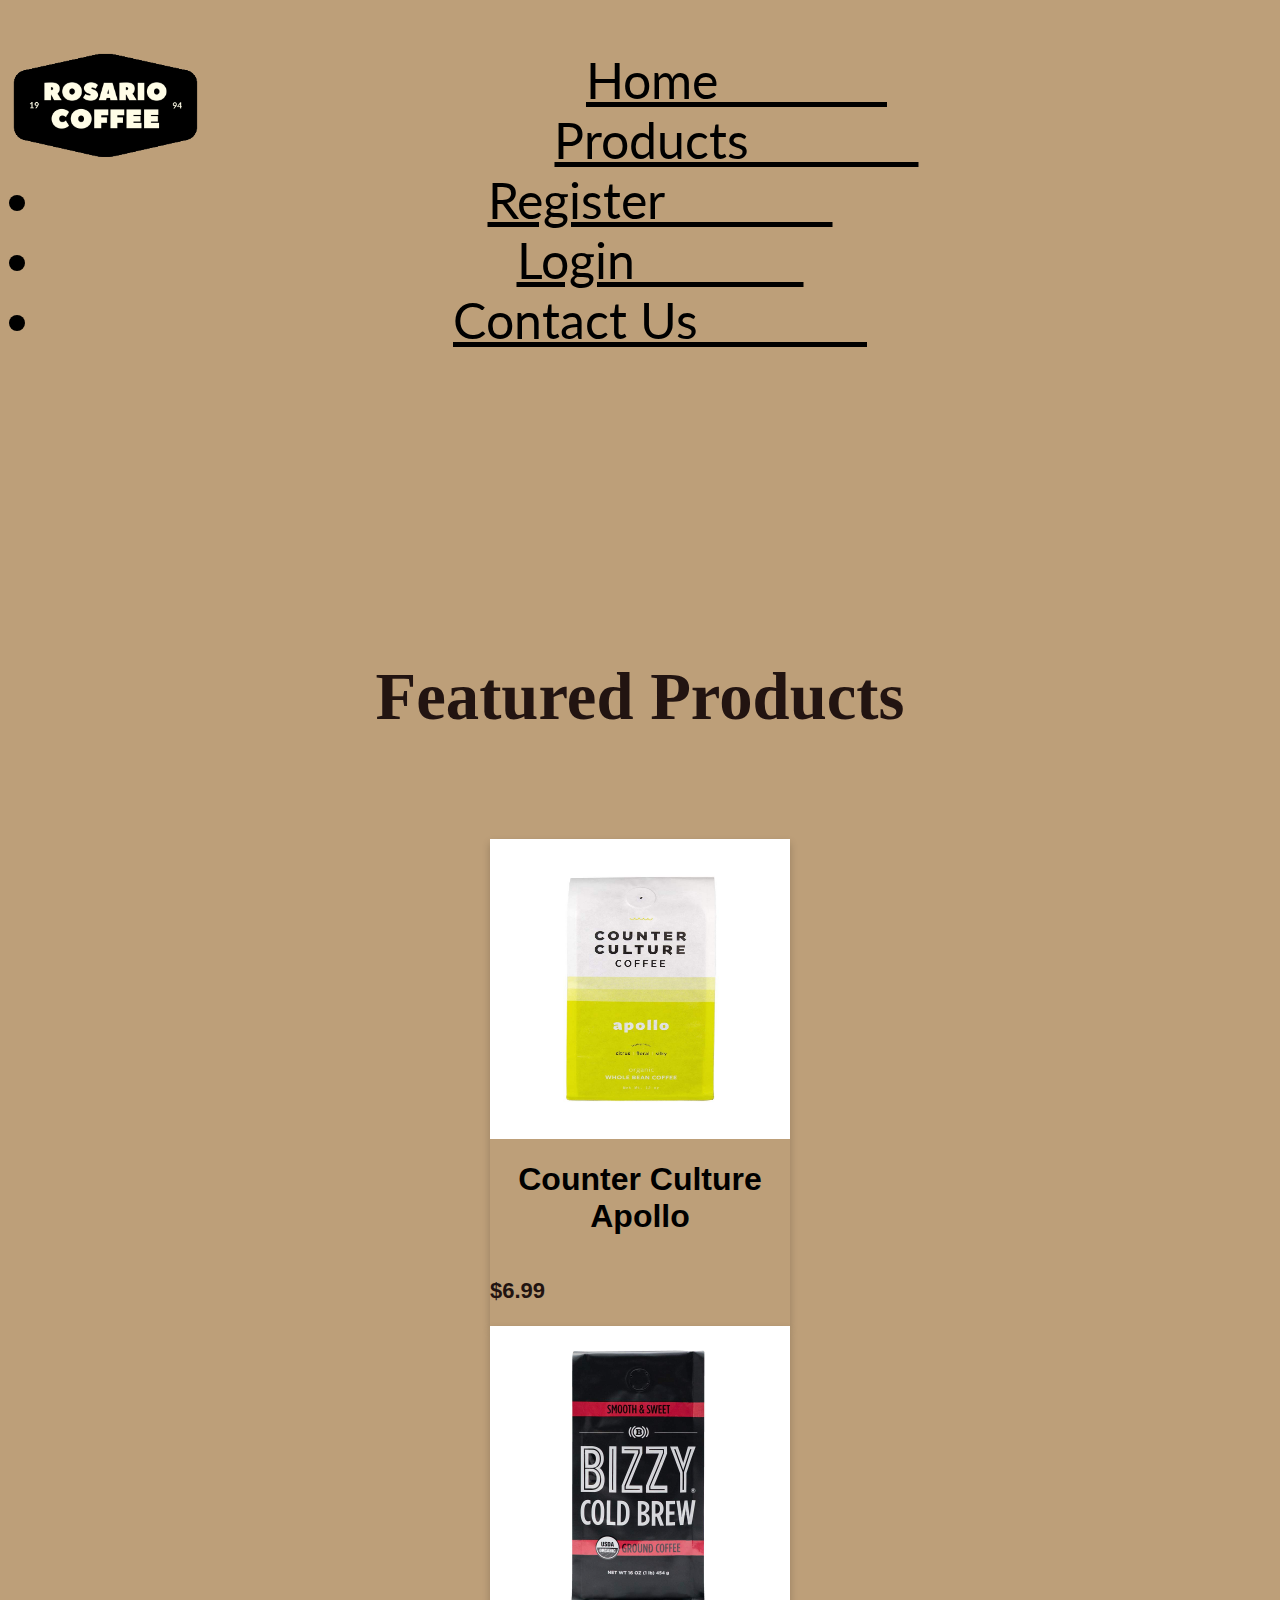
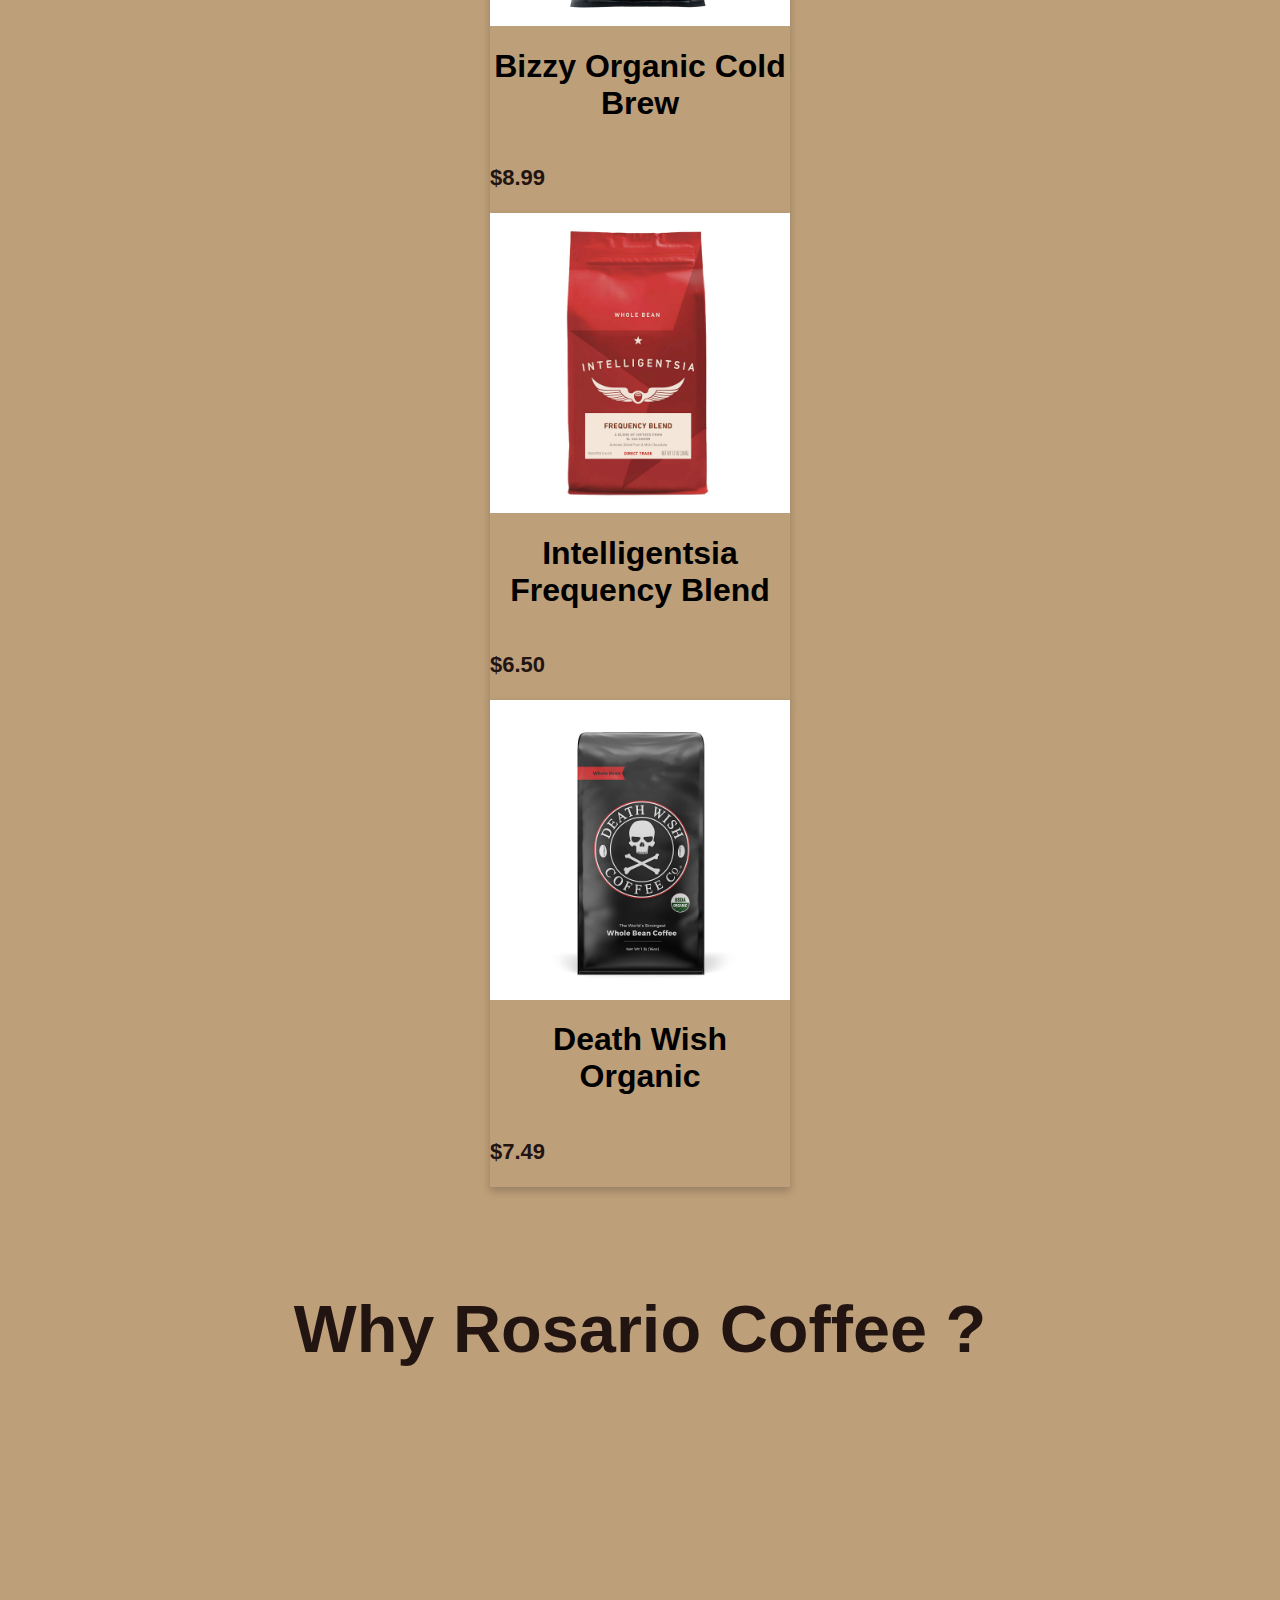
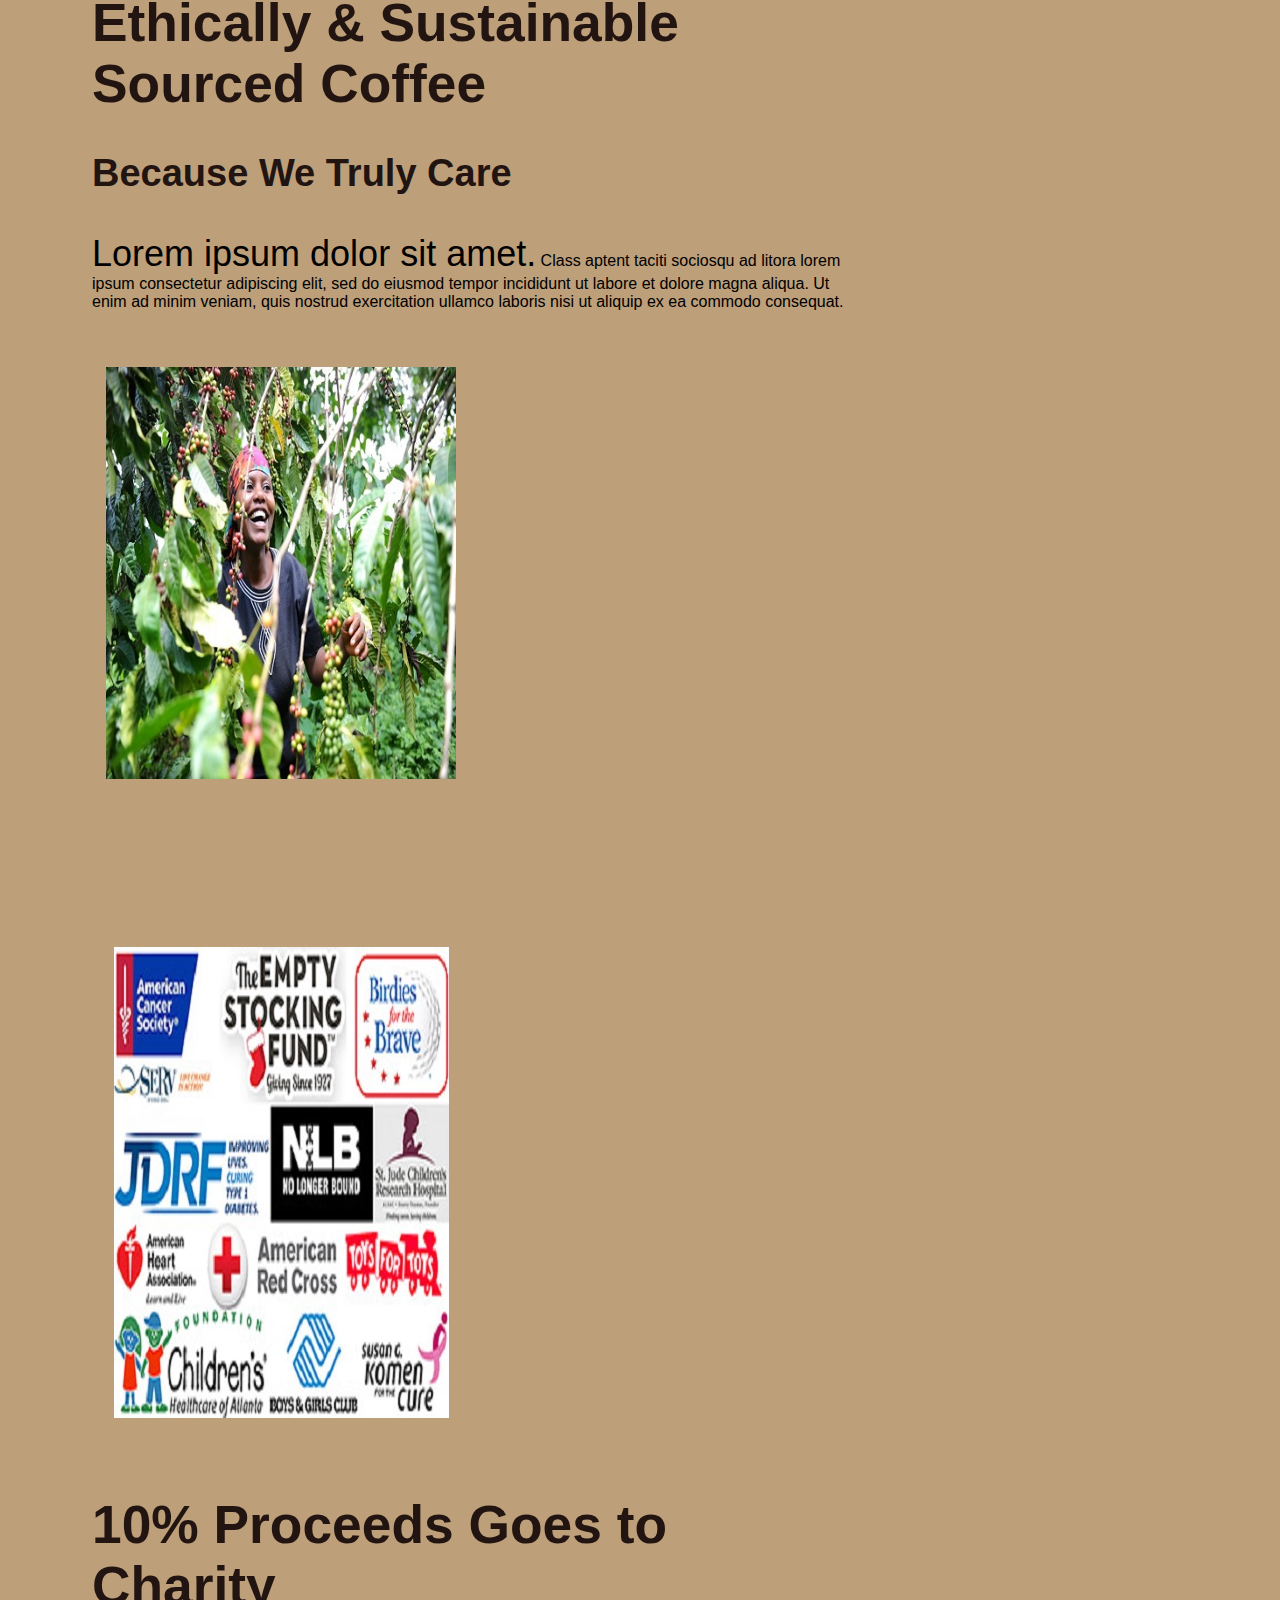
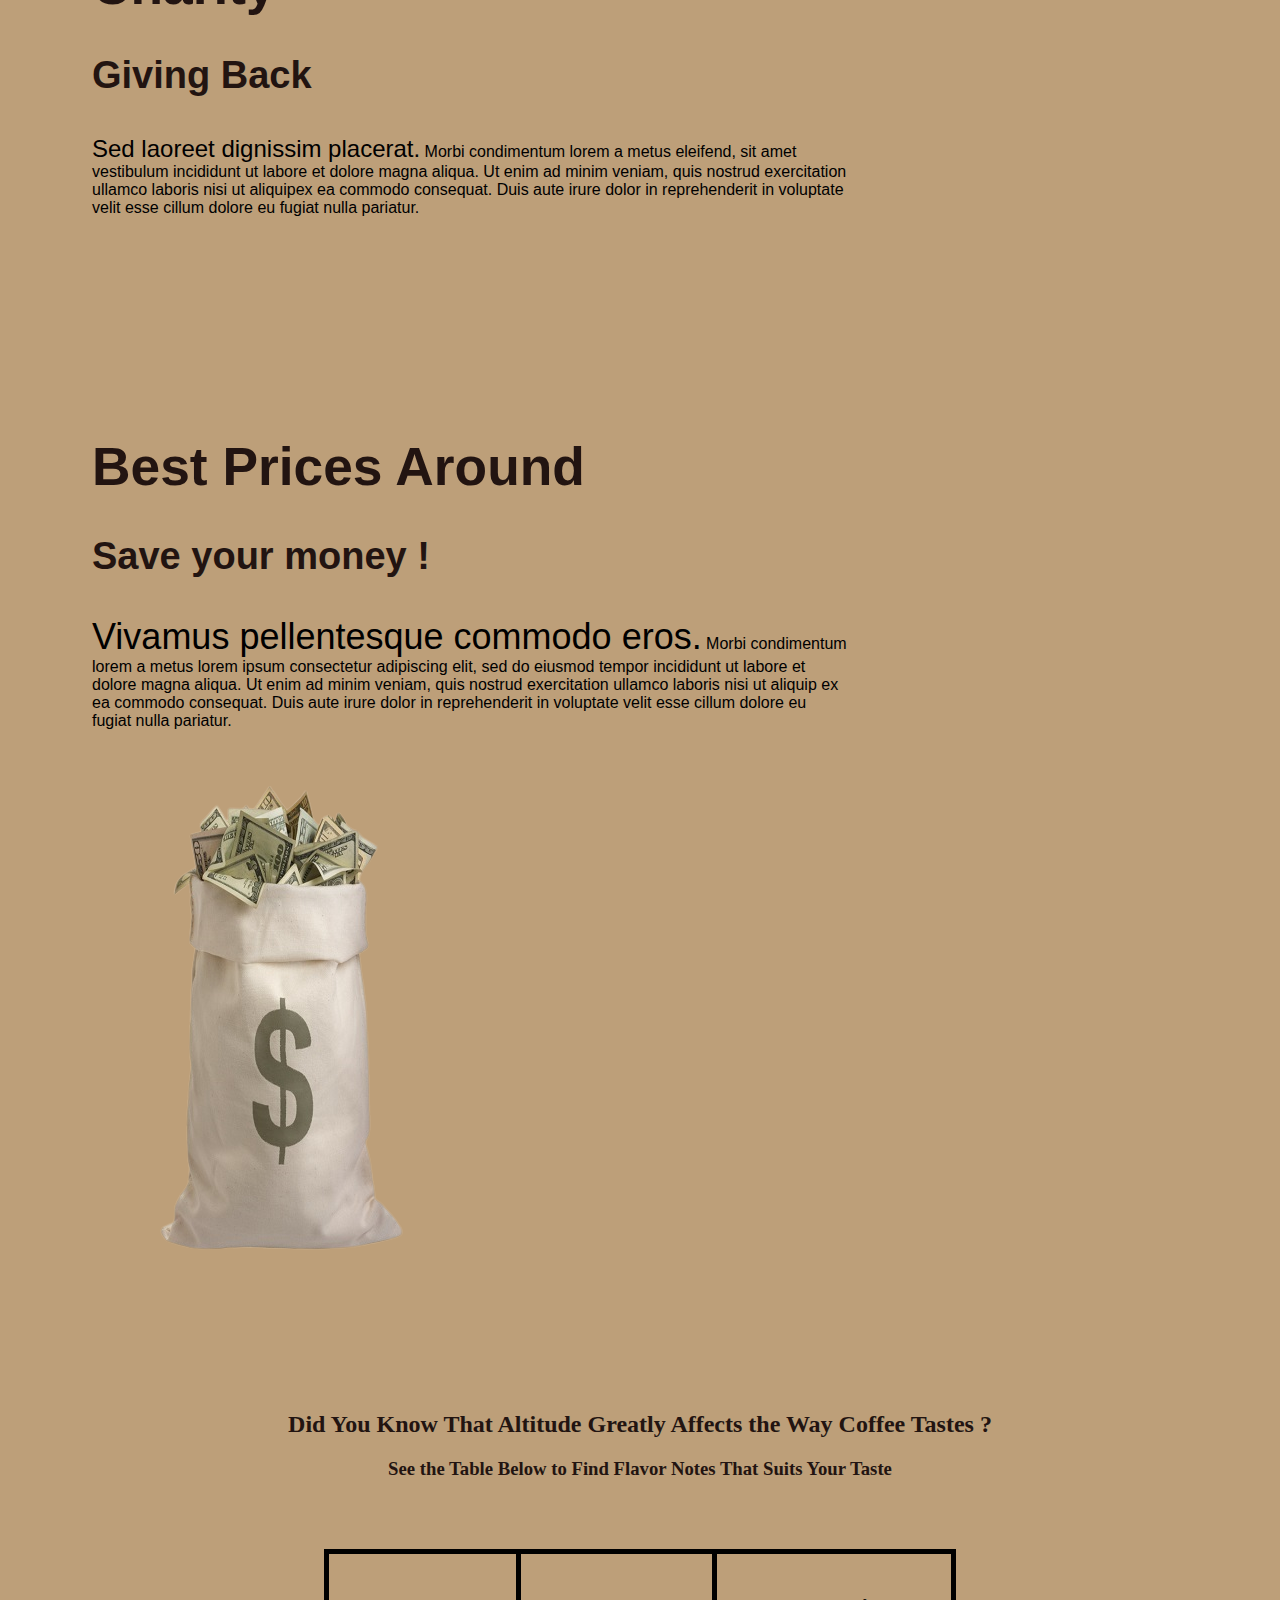
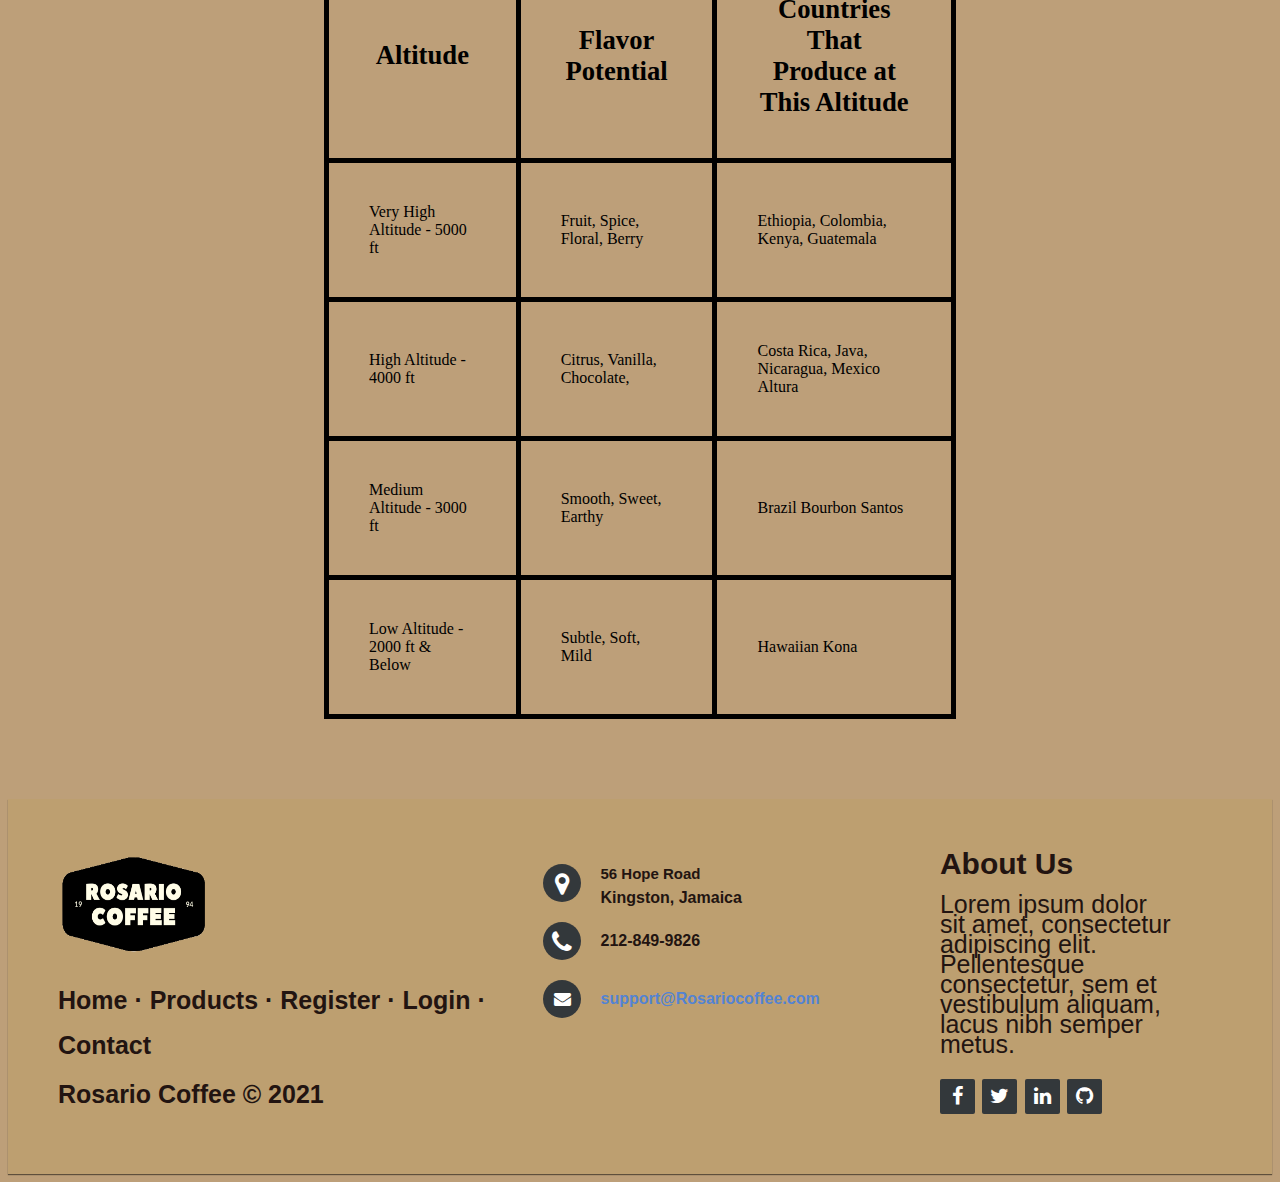
==== commit 8ec010dd: "98% done. Will check that everything is working as it should in the morning." ====
--- a/index.html
+++ b/index.html
@@ -9,17 +9,16 @@
     <link rel="stylesheet" href="https://cdn.jsdelivr.net/npm/bootstrap@4.6.0/dist/css/bootstrap.min.css"
         integrity="sha384-B0vP5xmATw1+K9KRQjQERJvTumQW0nPEzvF6L/Z6nronJ3oUOFUFpCjEUQouq2+l" crossorigin="anonymous">
     </linkrel>
-    <link rel="stylesheet" href="/css/styles.css">
     <link rel="preconnect" href="https://fonts.gstatic.com">
     <link href="https://fonts.googleapis.com/css2?family=Lato:ital,wght@1,700&display=swap" rel="stylesheet">
     <link rel="stylesheet" href="css/footer-distributed-with-address-and-phones.css">
     <link rel="stylesheet" href="http://maxcdn.bootstrapcdn.com/font-awesome/4.2.0/css/font-awesome.min.css">
-
     <link href="http://fonts.googleapis.com/css?family=Cookie" rel="stylesheet" type="text/css">
+    <link rel="stylesheet" href="/css/styles.css">
 
 </head>
+
 <main>
-
 
     <body>
         <header>
@@ -31,7 +30,7 @@
                 <nav class="navbar navbar-expand-md p-0 justify-content-around">
                     <ul class="navbar-nav">
                         <li class="nav-item">
-                            <a class="nav-link" href="home.html">Home
+                            <a class="nav-link" href="index.html">Home
                                 &nbsp;&nbsp;&nbsp;&nbsp;&nbsp;&nbsp;&nbsp;&nbsp;&nbsp;&nbsp;&nbsp;&nbsp;</a>
                         </li>
                         <li class="nav-item">
@@ -72,7 +71,7 @@
                         <img src="/images/Products/CounterCultureCoffee,CoffeeEthiopianApolloOrganic.jpg"
                             alt="Bizzy Cold Brew" style="width:100%">
                         <h1>Counter Culture Apollo</h1>
-                        <p class="price">$19.99</p>
+                        <p class="price">$6.99</p>
 
                     </div>
 
@@ -82,7 +81,7 @@
                         <img src="/images/Products/BizzyOrganicColdBrewCoffee.jpg" alt="Bizzy Cold Brew"
                             style="width:100%">
                         <h1>Bizzy Organic Cold Brew</h1>
-                        <p class="price">$19.99</p>
+                        <p class="price">$8.99</p>
 
                     </div>
 
@@ -92,7 +91,7 @@
                         <img src="/images/Products/IntelligentsiaFrequencyBlend.jpg" alt="Bizzy Cold Brew"
                             style="width:100%">
                         <h1>Intelligentsia Frequency Blend </h1>
-                        <p class="price">$19.99</p>
+                        <p class="price">$6.50</p>
                     </div>
 
                 </div>
@@ -101,7 +100,7 @@
                         <img src="/images/Products/DEATHWISHCOFFEEWholeBeanCoffee.jpg" alt="Bizzy Cold Brew"
                             style="width:100%">
                         <h1>Death Wish Organic</h1>
-                        <p class="price">$19.99</p>
+                        <p class="price">$7.49</p>
                     </div>
 
                 </div>
@@ -120,8 +119,9 @@
                 <div class="row">
                     <div class="column-66">
                         <h1 class="xlarge-font"><b>Ethically & Sustainable Sourced Coffee</b></h1>
-                        <h1 class="large-font" style="color:MediumSeaGreen;"><b>Why buy it?</b></h1>
-                        <p><span style="font-size:36px">Take photos like a pro.</span> You should buy this app because
+                        <h3 class="large-font" style="color: #221411;"><b>Because We Truly Care</b></h3>
+                        <p><span style="font-size:36px">Lorem ipsum dolor sit amet.</span> Class aptent taciti sociosqu
+                            ad litora
                             lorem ipsum consectetur adipiscing elit, sed do eiusmod tempor incididunt ut labore et
                             dolore magna aliqua. Ut enim ad minim veniam, quis nostrud exercitation ullamco laboris nisi
                             ut aliquip ex ea commodo consequat.</p>
@@ -139,10 +139,11 @@
                         <img src="/images/charity_collage_300x200.jpg" alt="App" width="335" height="471" class="mpc">
                     </div>
                     <div class="column-66">
-                        <h1 class="xlarge-font"><b>Giving Back</b></h1>
-                        <h1 class="large-font" style="color:red;"><b>Lifting as we climb</b></h1>
-                        <p><span style="font-size:24px">A revolution in resolution.</span> Sharp and clear photos with
-                            the world's best photo engine, incididunt ut labore et dolore magna aliqua. Ut enim ad minim
+                        <h1 class="xlarge-font"><b>10% Proceeds Goes to Charity</b></h1>
+                        <h3 class="large-font" style="color: #221411 ;"><b>Giving Back</b></h3>
+                        <p><span style="font-size:24px">Sed laoreet dignissim placerat.</span> Morbi condimentum lorem a
+                            metus eleifend, sit amet vestibulum incididunt ut labore et dolore magna aliqua. Ut enim ad
+                            minim
                             veniam, quis nostrud exercitation ullamco laboris nisi ut aliquipex ea commodo consequat.
                             Duis aute irure dolor in reprehenderit in voluptate velit esse cillum dolore eu fugiat nulla
                             pariatur.</p>
@@ -155,8 +156,8 @@
                 <div class="row">
                     <div class="column-66">
                         <h1 class="xlarge-font"><b>Best Prices Around</b></h1>
-                        <h1 class="large-font" style="color:MediumSeaGreen;"><b>Who doesn't like saving money ?</b></h1>
-                        <p><span style="font-size:36px">Take photos like a pro.</span> You should buy this app because
+                        <h3 class="large-font" style="color: #221411;"><b>Save your money !</b></h3>
+                        <p><span style="font-size:36px">Vivamus pellentesque commodo eros.</span> Morbi condimentum lorem a metus
                             lorem ipsum consectetur adipiscing elit, sed do eiusmod tempor incididunt ut labore et
                             dolore magna aliqua. Ut enim ad minim veniam, quis nostrud exercitation ullamco laboris nisi
                             ut aliquip ex ea commodo consequat. Duis aute irure dolor in reprehenderit in voluptate
@@ -173,34 +174,39 @@
 
 
 
-        
-        <table class="center" style="width:50%;">
-            <tr>
-              <th>Altitude</th>
-              <th>Flavor Potential</th>
-              <th>Country Origin</th>
-            </tr>
-            <tr>
-              <td>Very High Altitude - 5000 ft</td>
-              <td>Fruit, Spice, Floral, Berry</td>
-              <td>Ethiopia, Colombia, Kenya, Guatemala</td>
-            </tr>
-            <tr>
-              <td>High Altitude - 4000 ft</td>
-              <td>Citrus, Vanilla, Chocolate,</td>
-              <td>Costa Rica, Java, Nicaragua, Mexico Altura</td>
+        <div class="altitudediv">
+            <h2 class="altitude">Did You Know That Altitude Greatly Affects the Way Coffee Tastes ?</h2>
+            <h3 class="altitude">See the Table Below to Find Flavor Notes That Suits Your Taste</h3>
+        </div>
+
+        <table class="center" style="width:50%; padding: 20px;">
+
+            <tr>
+                <th>Altitude</th>
+                <th>Flavor Potential</th>
+                <th>Countries That Produce at This Altitude</th>
+            </tr>
+            <tr>
+                <td>Very High Altitude - 5000 ft</td>
+                <td>Fruit, Spice, Floral, Berry</td>
+                <td>Ethiopia, Colombia, Kenya, Guatemala</td>
+            </tr>
+            <tr>
+                <td>High Altitude - 4000 ft</td>
+                <td>Citrus, Vanilla, Chocolate,</td>
+                <td>Costa Rica, Java, Nicaragua, Mexico Altura</td>
             </tr>
             <tr>
                 <td>Medium Altitude - 3000 ft</td>
                 <td>Smooth, Sweet, Earthy</td>
                 <td>Brazil Bourbon Santos</td>
-              </tr>
-              <tr>
+            </tr>
+            <tr>
                 <td>Low Altitude - 2000 ft & Below</td>
                 <td>Subtle, Soft, Mild</td>
                 <td>Hawaiian Kona</td>
-              </tr>
-          </table>
+            </tr>
+        </table>
 
 
 
--- a/css/styles.css
+++ b/css/styles.css
@@ -1,3 +1,14 @@
+.altitude{
+  text-align: center;
+  color: #221411;
+  font-weight: bold;
+}
+
+.altitudediv {
+  padding: 50px;
+}
+
+
 
 
 /* Main Page Content */
@@ -42,7 +53,8 @@
 }
 
 .large-font {
-  font-size: 48px;
+  font-size: 38px;
+  font-weight: normal;
 }
 
 .xlarge-font {
@@ -91,20 +103,22 @@
 /* Navbar*/
 
 .navbar {
-    background-color: #BD9F79 ; 
-    }
+  background-color: #BD9F79 ; 
+  }
 
 ul {
-        font-size: 30px;
-        font-family: 'Lato', sans-serif;
-        text-align: center;     
+      font-size: 50px;
+      font-family: 'Lato', sans-serif;
+      text-align: center;     
 }
 
 .nav-link {
-    color: #221411 ;
-    text-align: center;
-    font-size: 40pt;
-    
+  color: black ;
+}
+
+#logo {
+  float: left;
+  position: relative;
 }
 
 
@@ -123,9 +137,10 @@
 
   
   .price {
-    color: grey;
+    color: #221411 ;
     font-size: 22px;
     text-align: center;
+    font-weight: bold;
   }
   
   .cards button {
@@ -160,12 +175,7 @@
 }
 
 
-/* Logo */
-
-#logo {
-    float: left;
-    position: relative;
-}
+
 
 
 
@@ -234,6 +244,7 @@
 
 .footer-distributed h3 span {
   color: #221411;
+  font-weight:normal
 }
 
 /* Footer links */
@@ -374,9 +385,6 @@
   }
 }
 
-
- 
-
  
 
 /* Video */
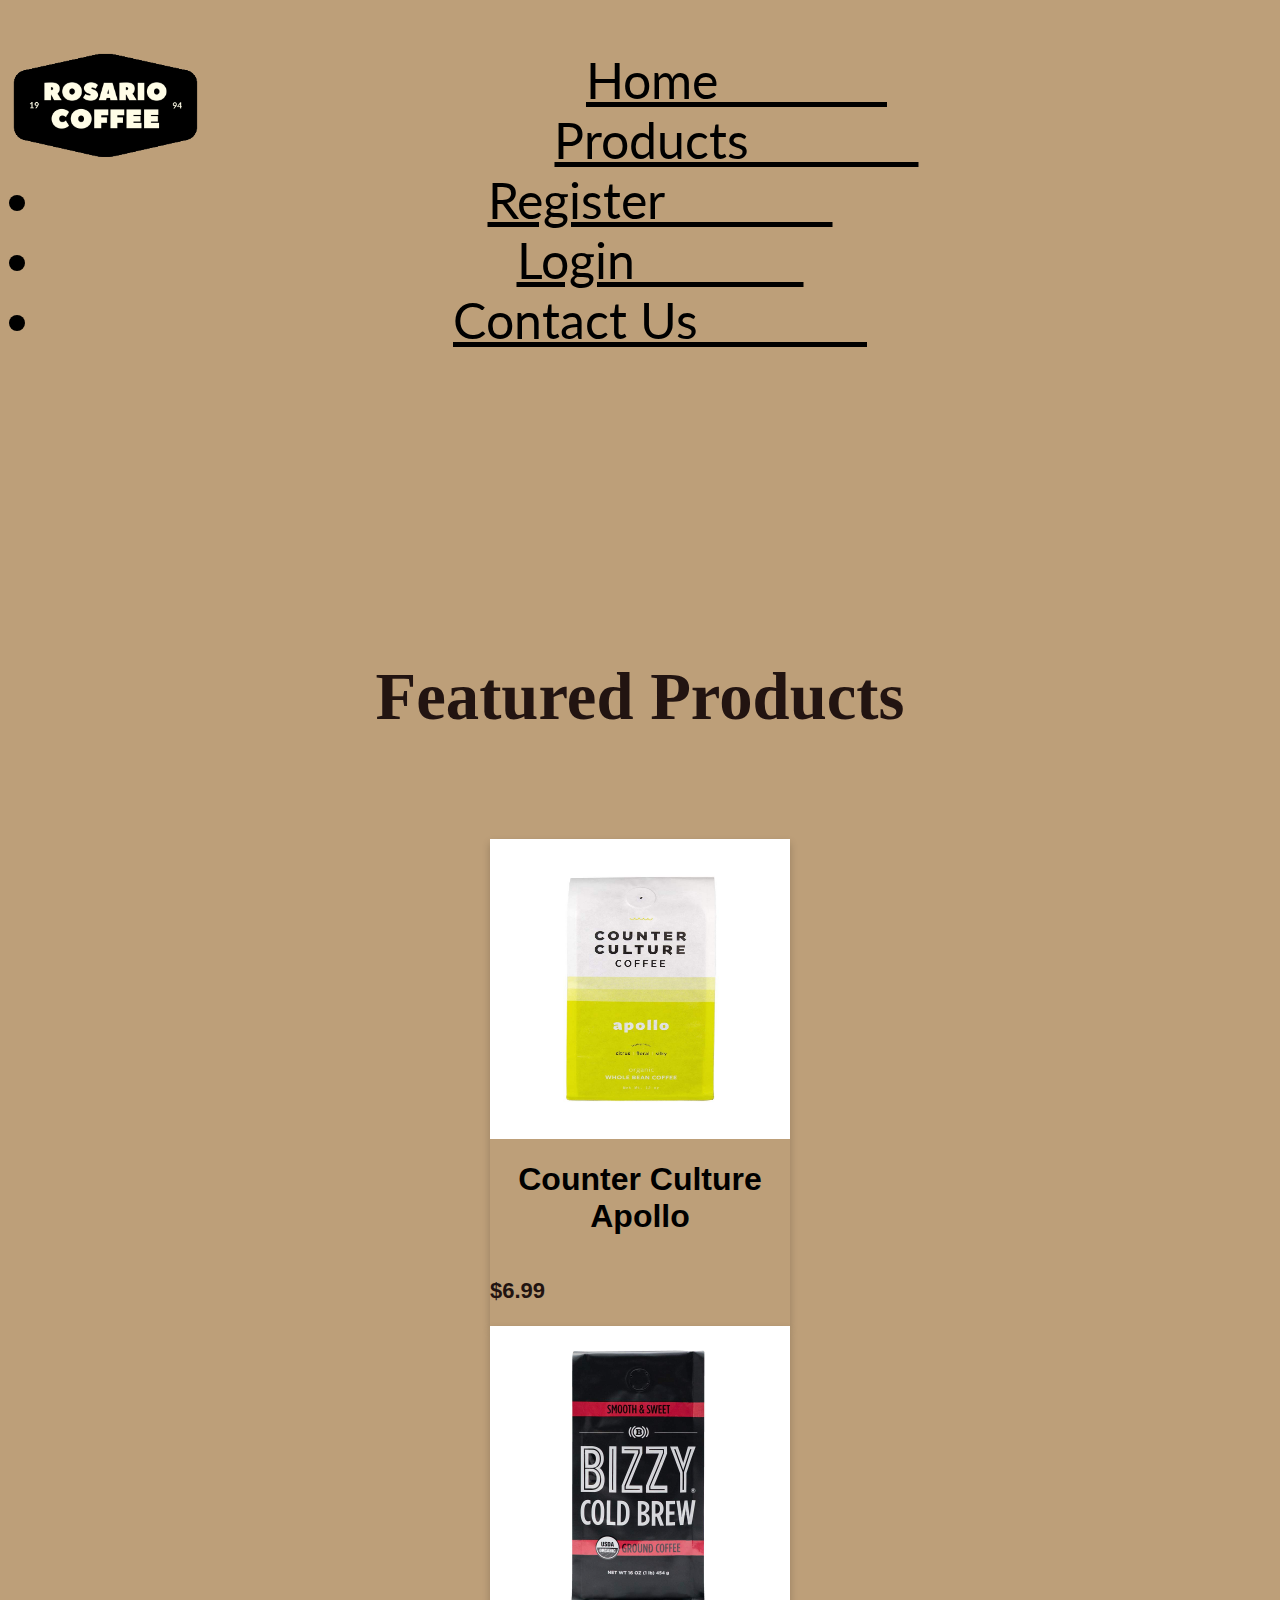
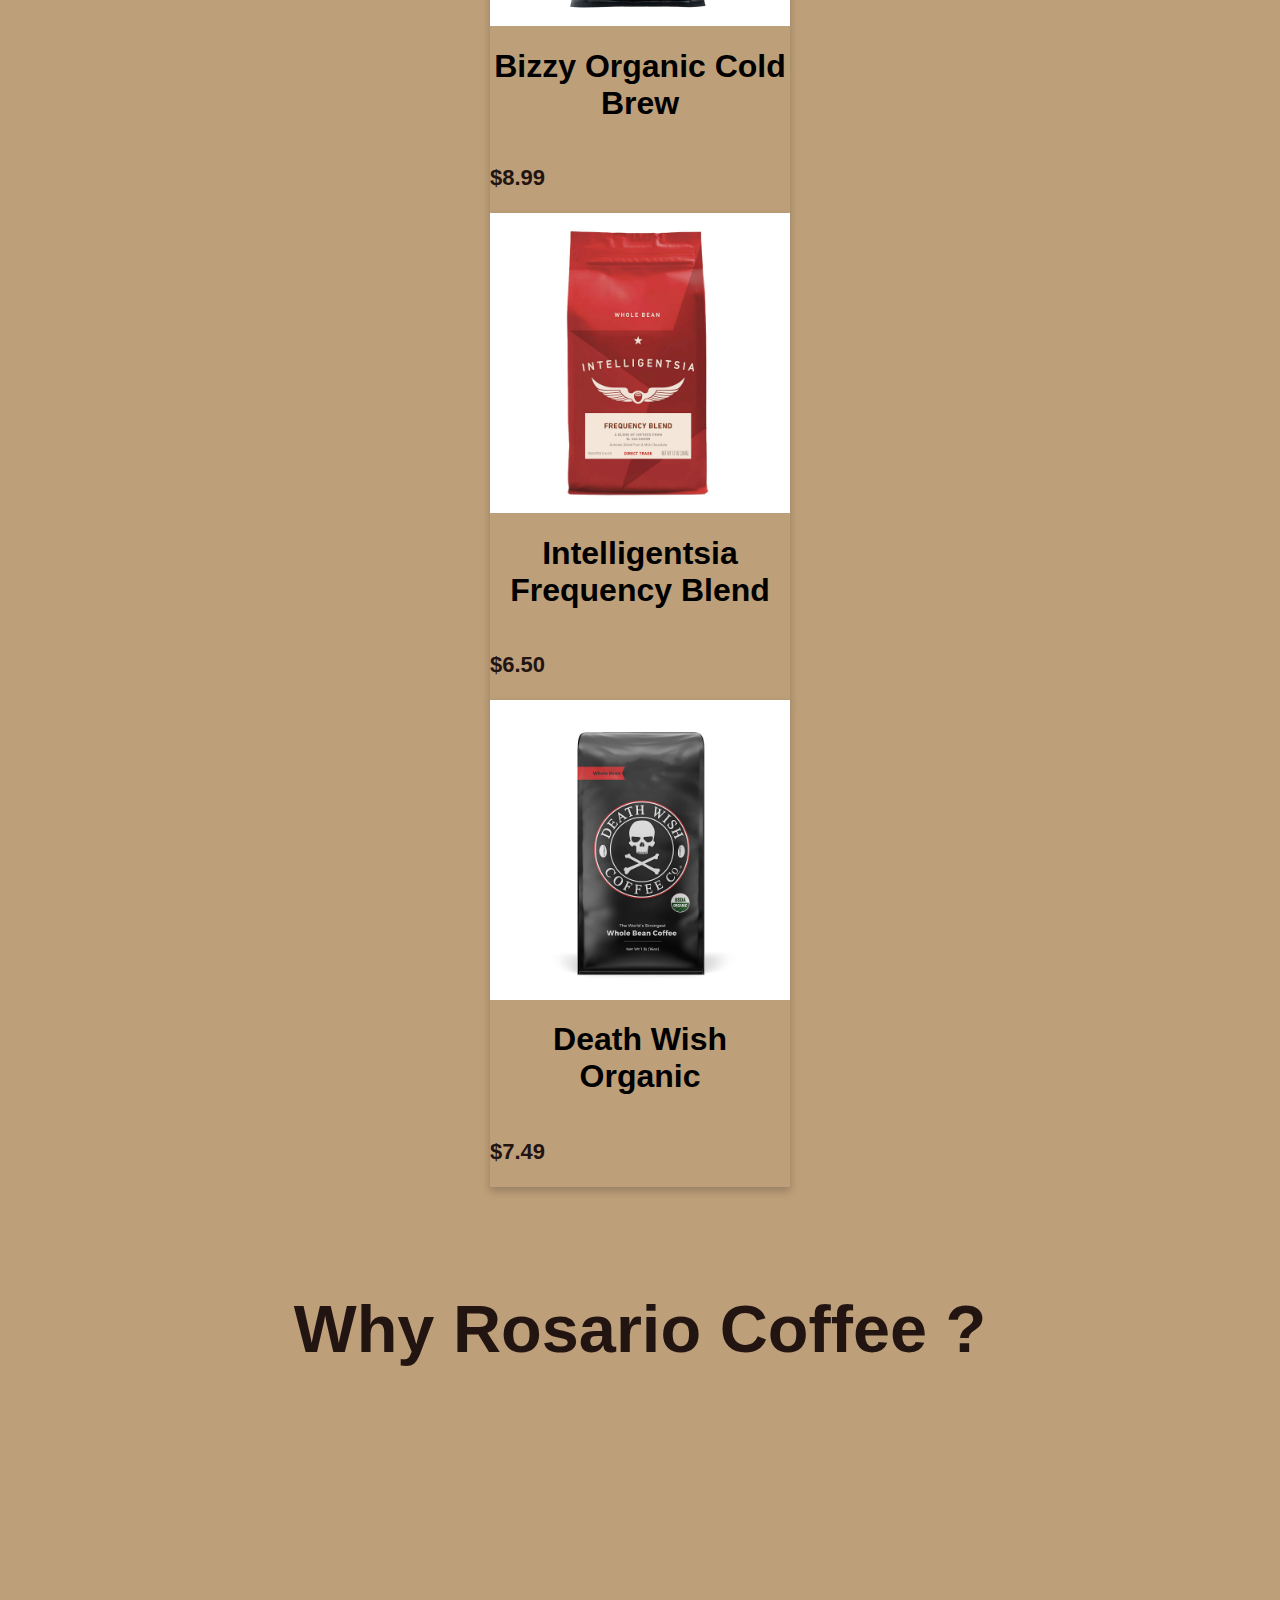
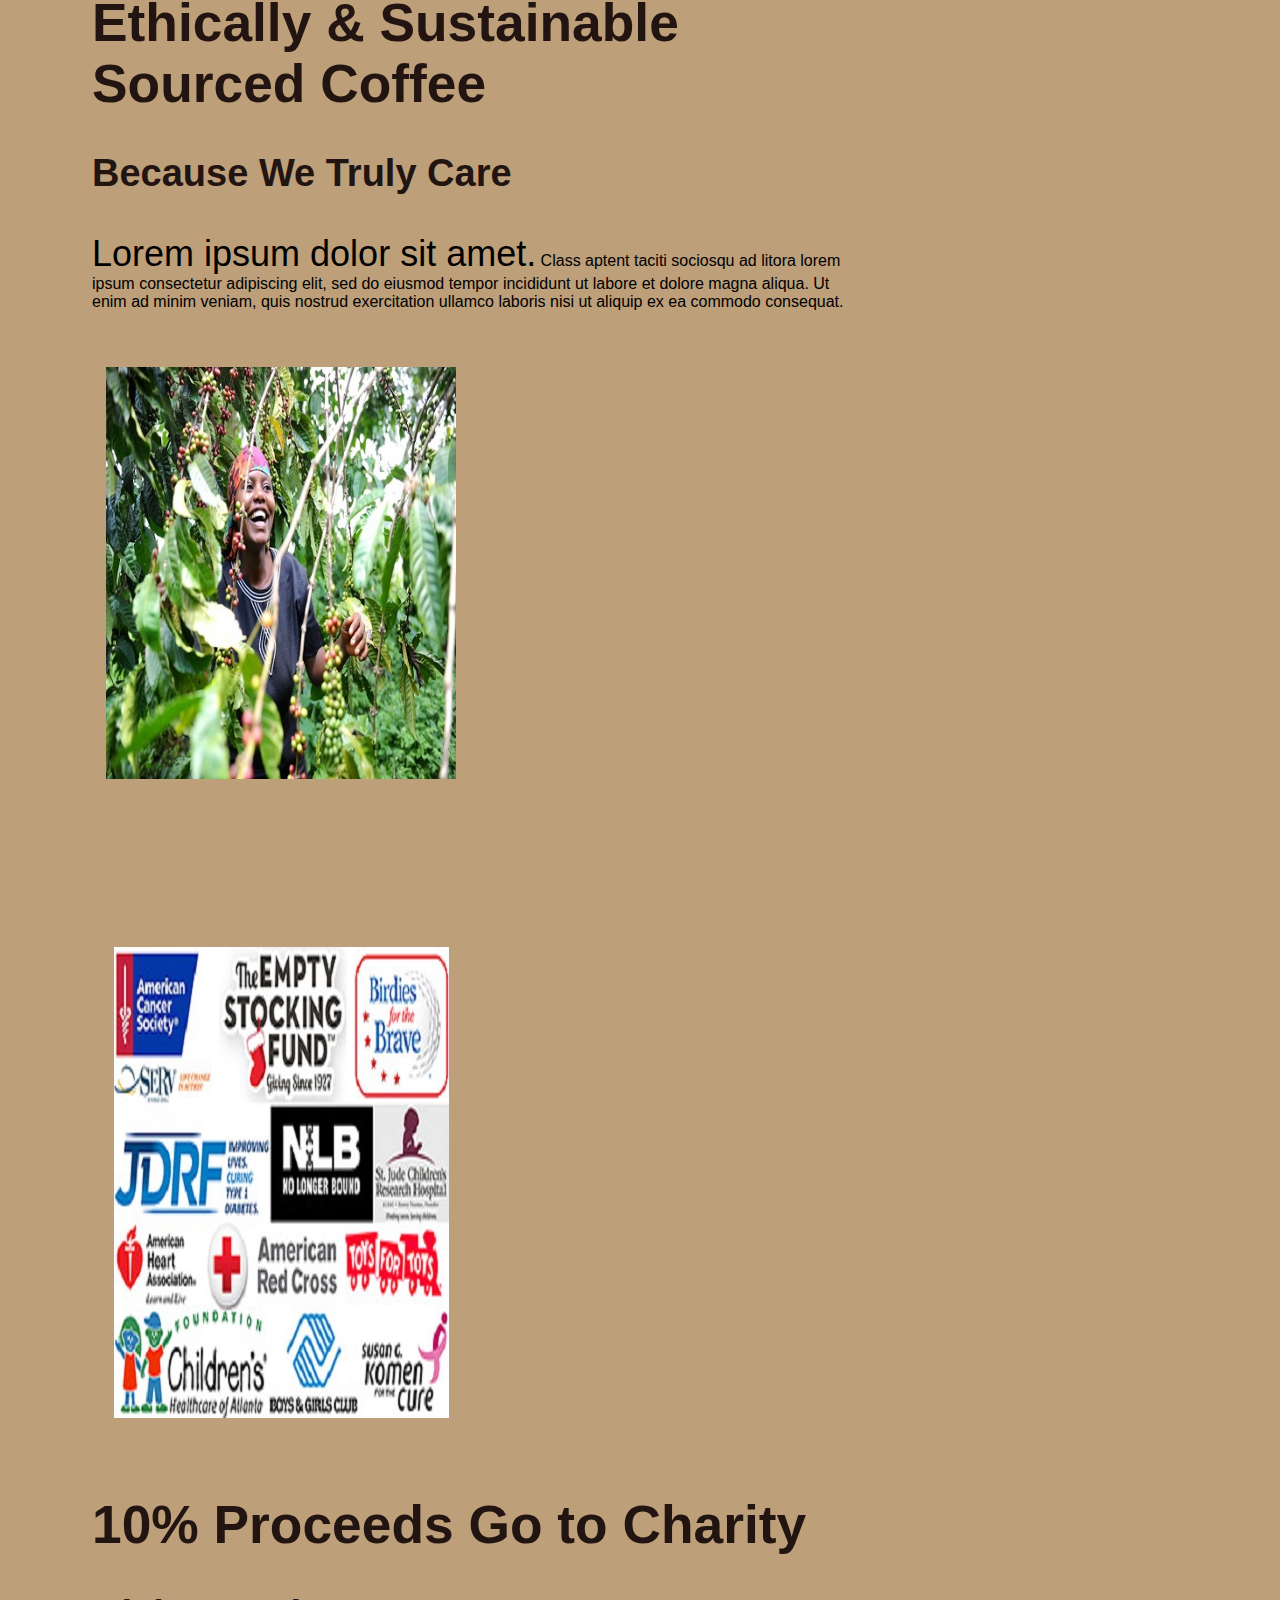
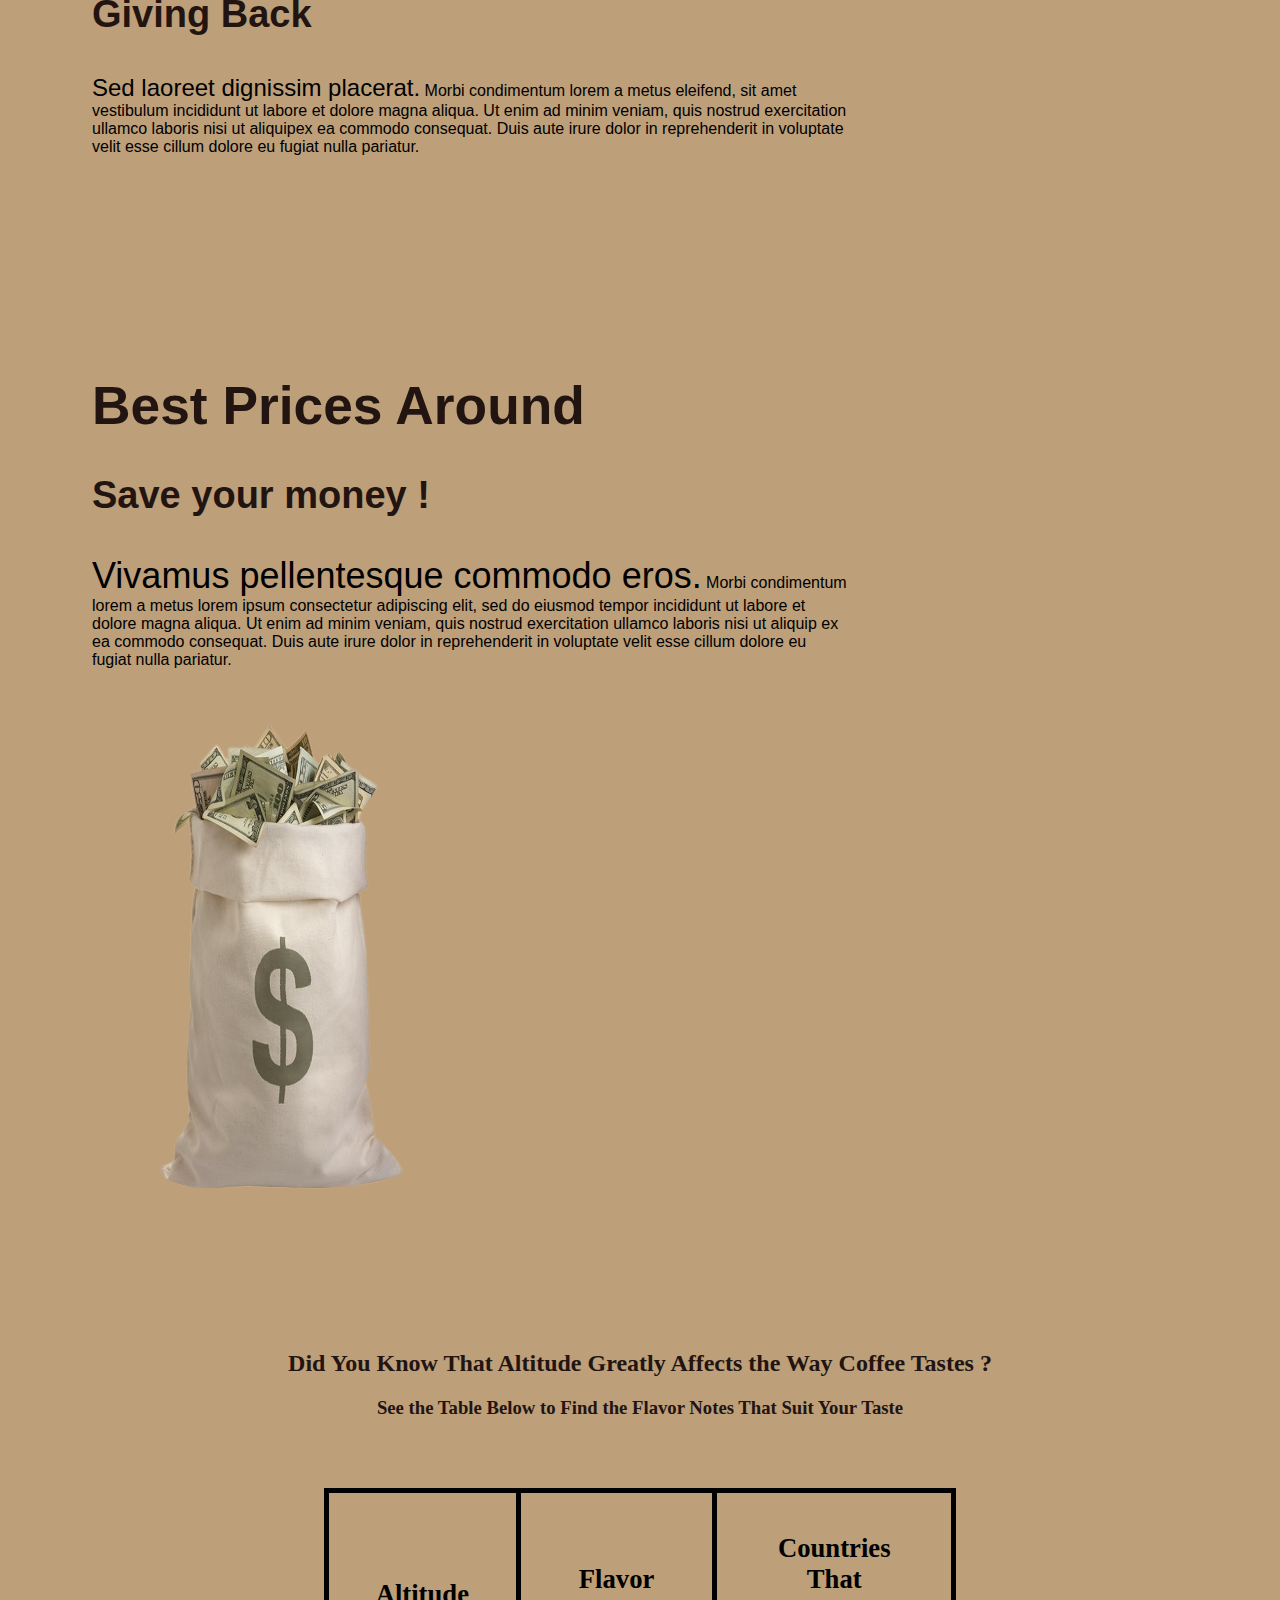
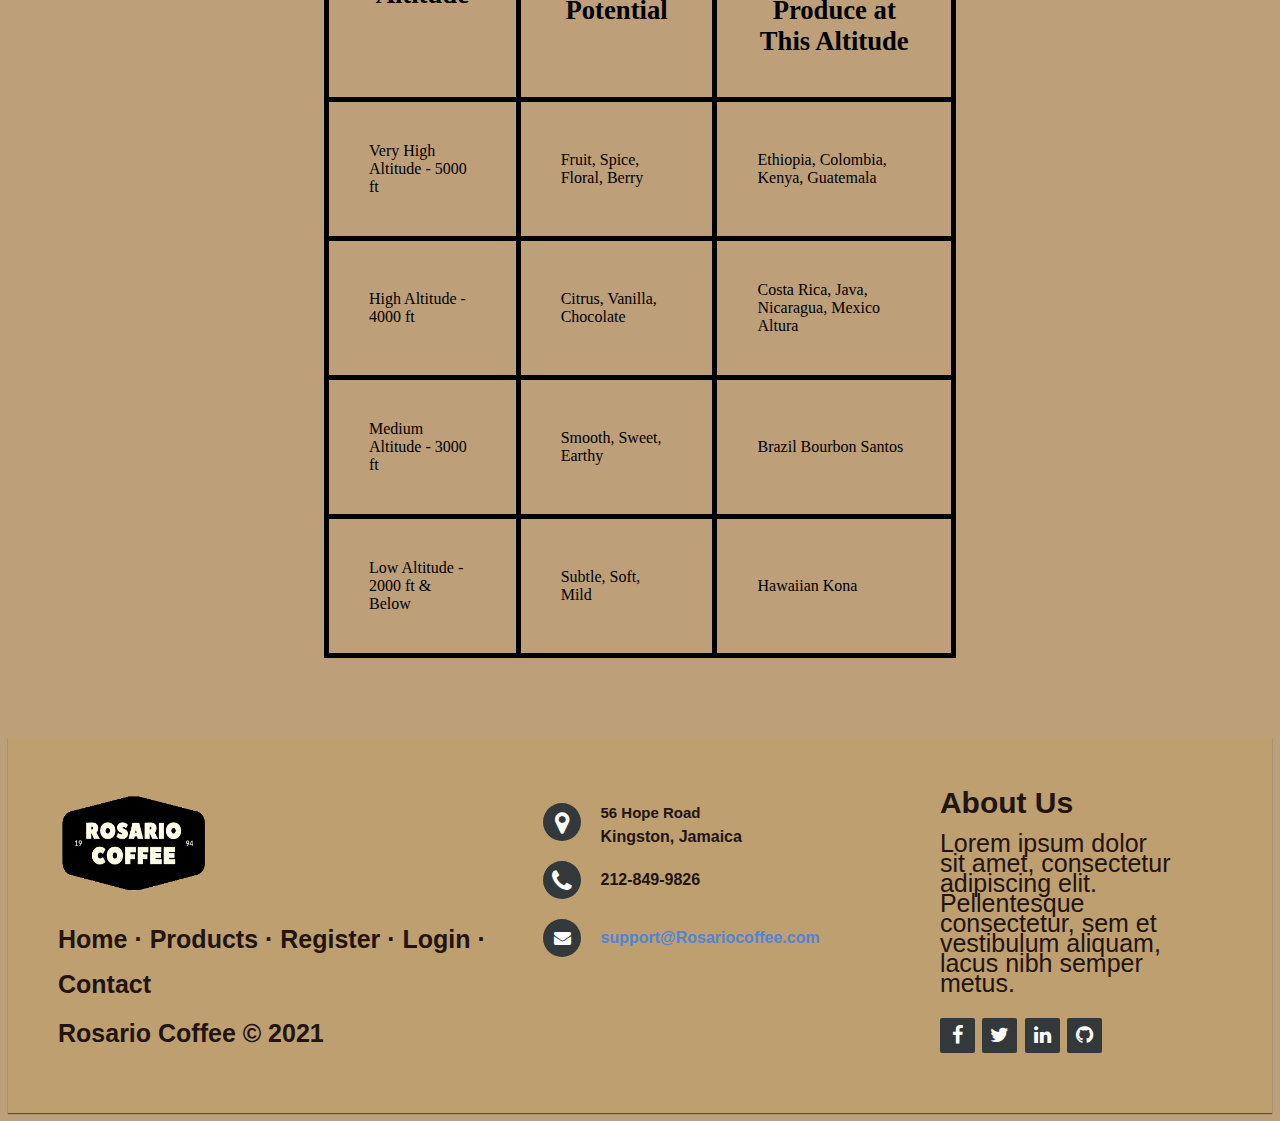
==== commit 04cedef7: "Final commit" ====
--- a/index.html
+++ b/index.html
@@ -139,7 +139,7 @@
                         <img src="/images/charity_collage_300x200.jpg" alt="App" width="335" height="471" class="mpc">
                     </div>
                     <div class="column-66">
-                        <h1 class="xlarge-font"><b>10% Proceeds Goes to Charity</b></h1>
+                        <h1 class="xlarge-font"><b>10% Proceeds Go to Charity</b></h1>
                         <h3 class="large-font" style="color: #221411 ;"><b>Giving Back</b></h3>
                         <p><span style="font-size:24px">Sed laoreet dignissim placerat.</span> Morbi condimentum lorem a
                             metus eleifend, sit amet vestibulum incididunt ut labore et dolore magna aliqua. Ut enim ad
@@ -176,7 +176,7 @@
 
         <div class="altitudediv">
             <h2 class="altitude">Did You Know That Altitude Greatly Affects the Way Coffee Tastes ?</h2>
-            <h3 class="altitude">See the Table Below to Find Flavor Notes That Suits Your Taste</h3>
+            <h3 class="altitude">See the Table Below to Find the Flavor Notes That Suit Your Taste</h3>
         </div>
 
         <table class="center" style="width:50%; padding: 20px;">
@@ -193,7 +193,7 @@
             </tr>
             <tr>
                 <td>High Altitude - 4000 ft</td>
-                <td>Citrus, Vanilla, Chocolate,</td>
+                <td>Citrus, Vanilla, Chocolate</td>
                 <td>Costa Rica, Java, Nicaragua, Mexico Altura</td>
             </tr>
             <tr>
